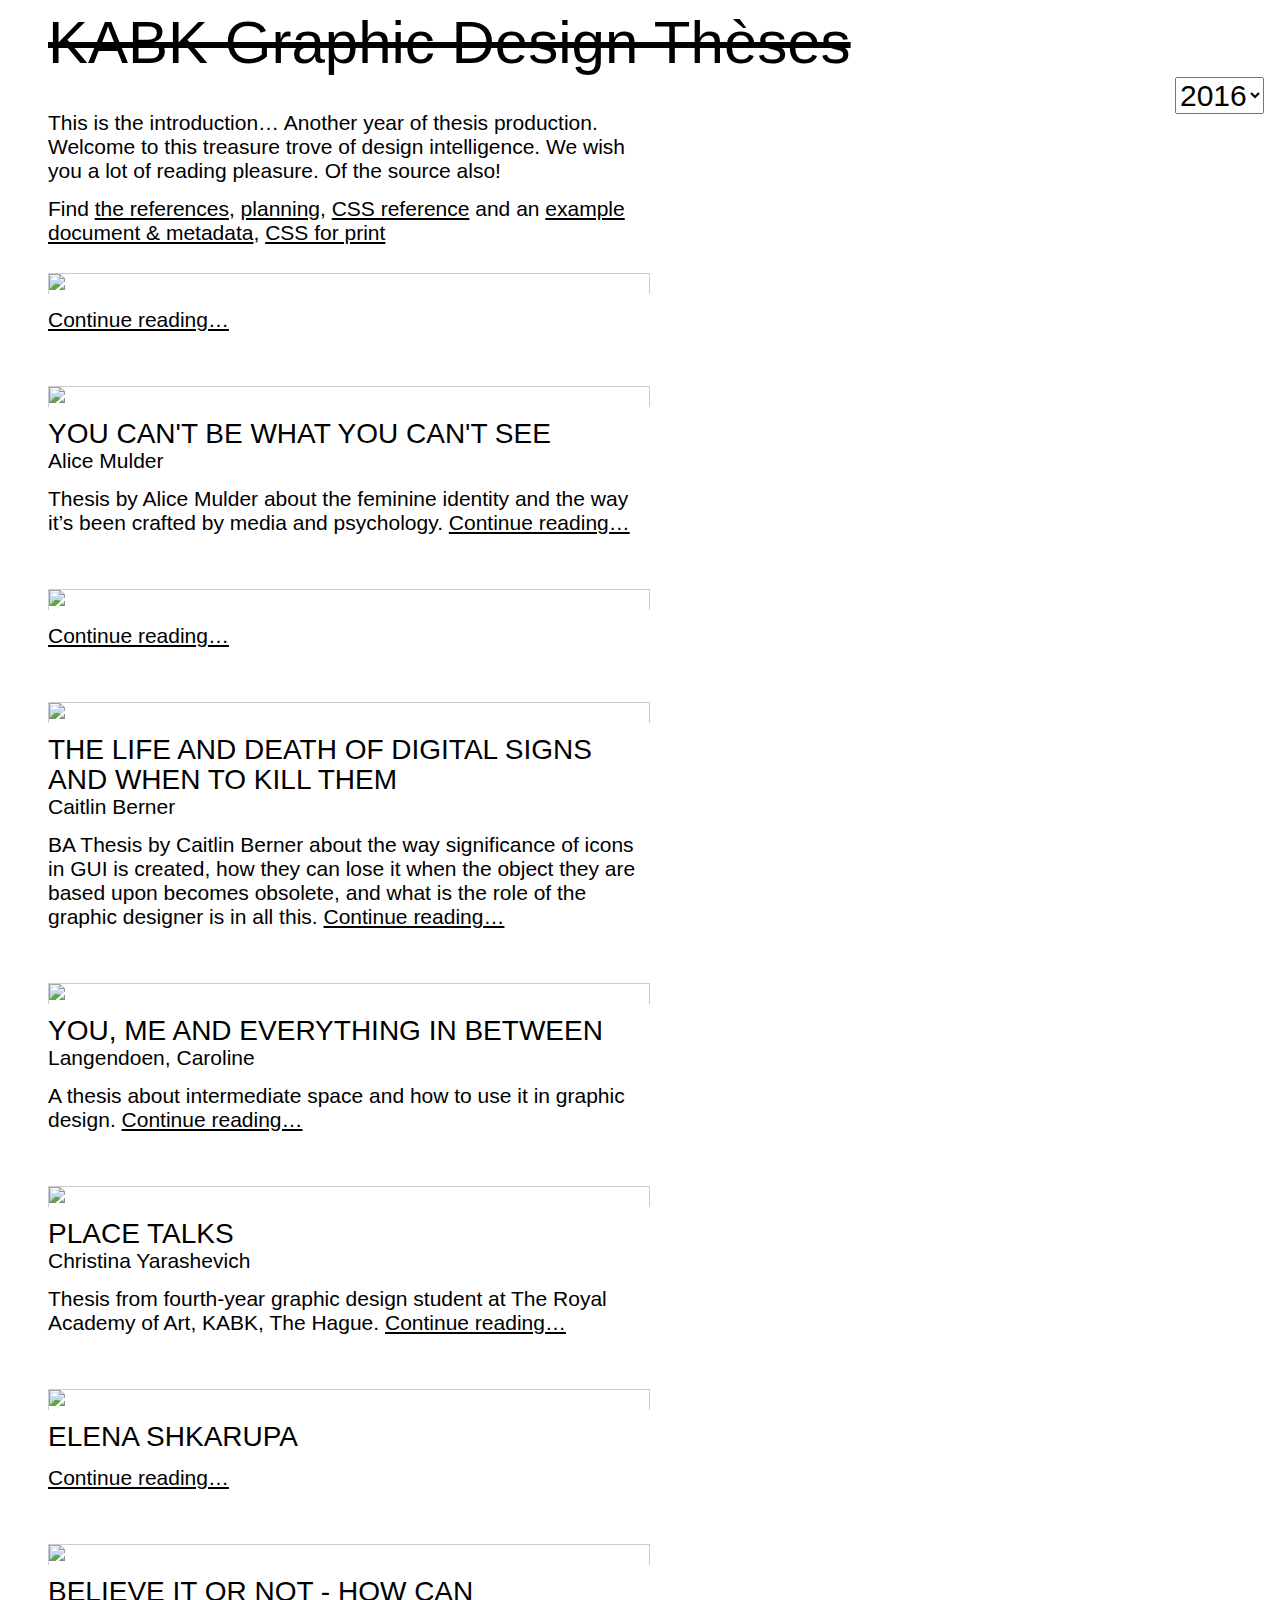
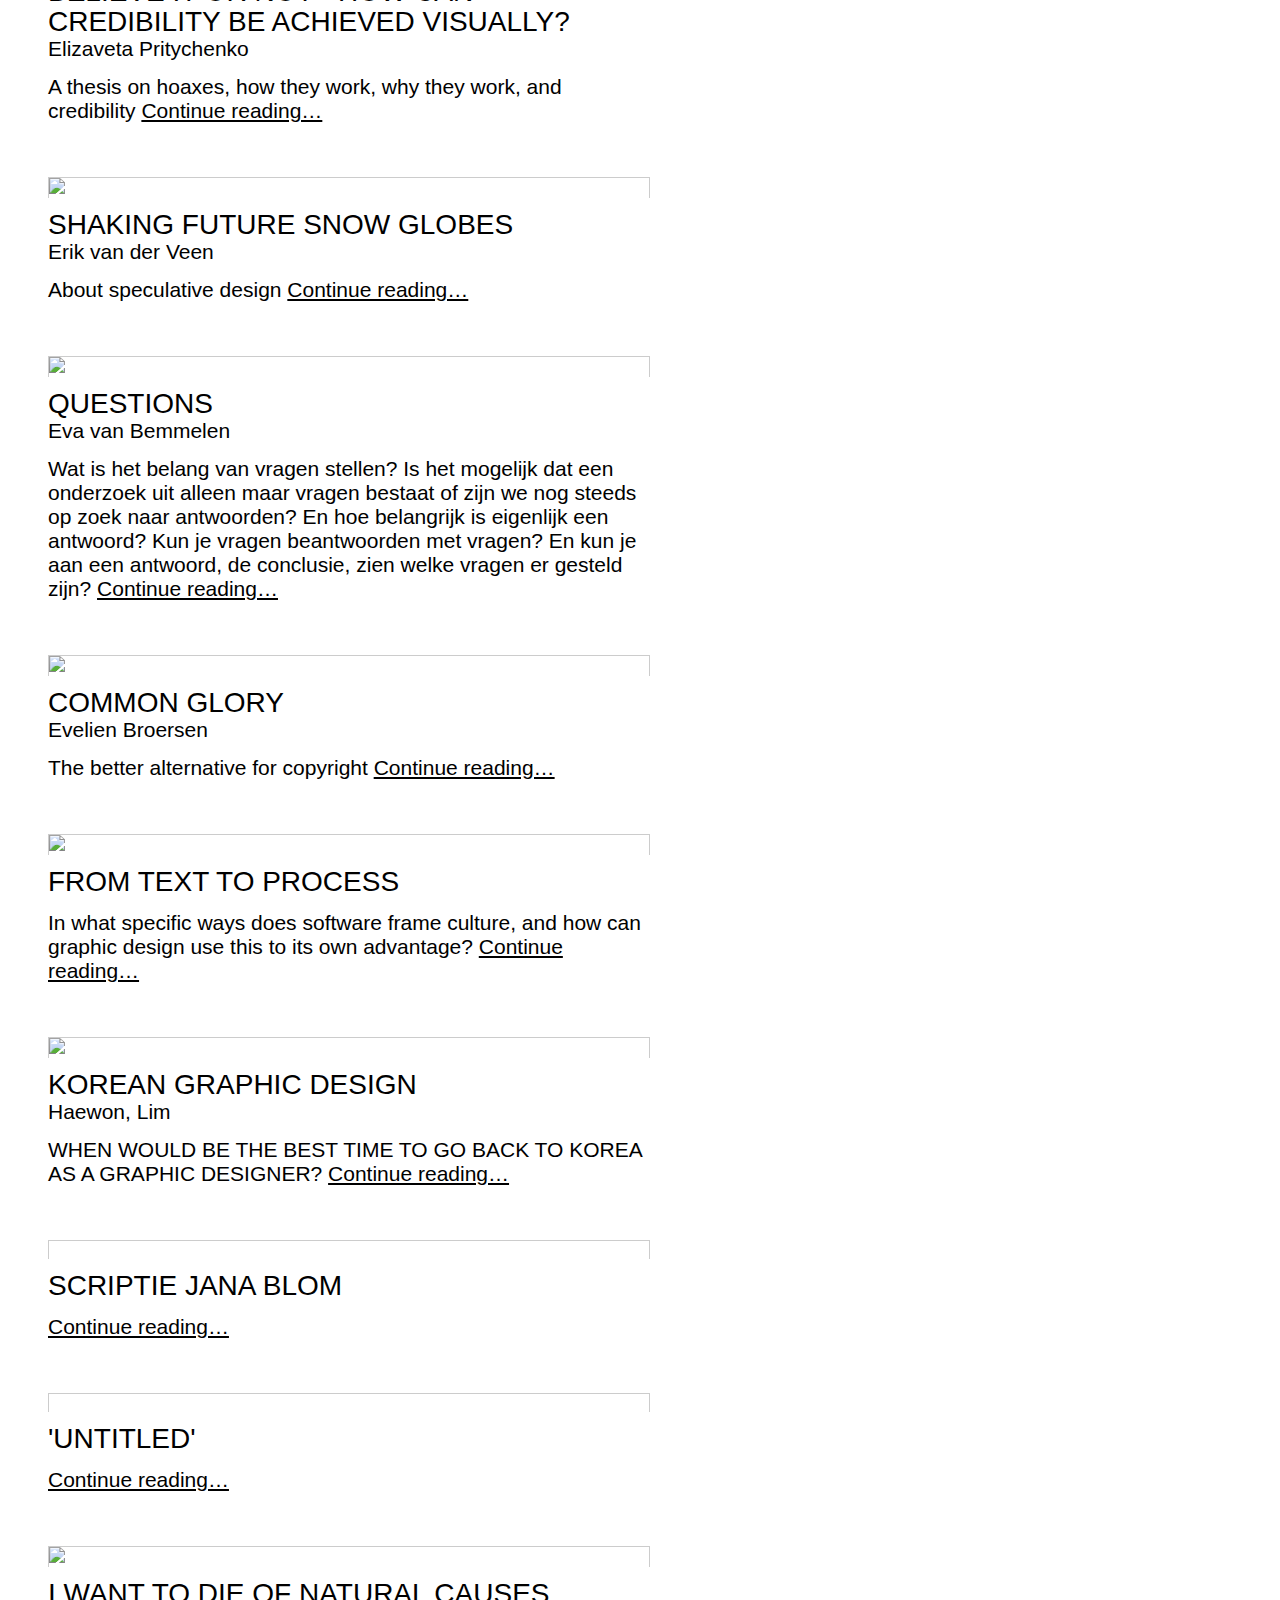
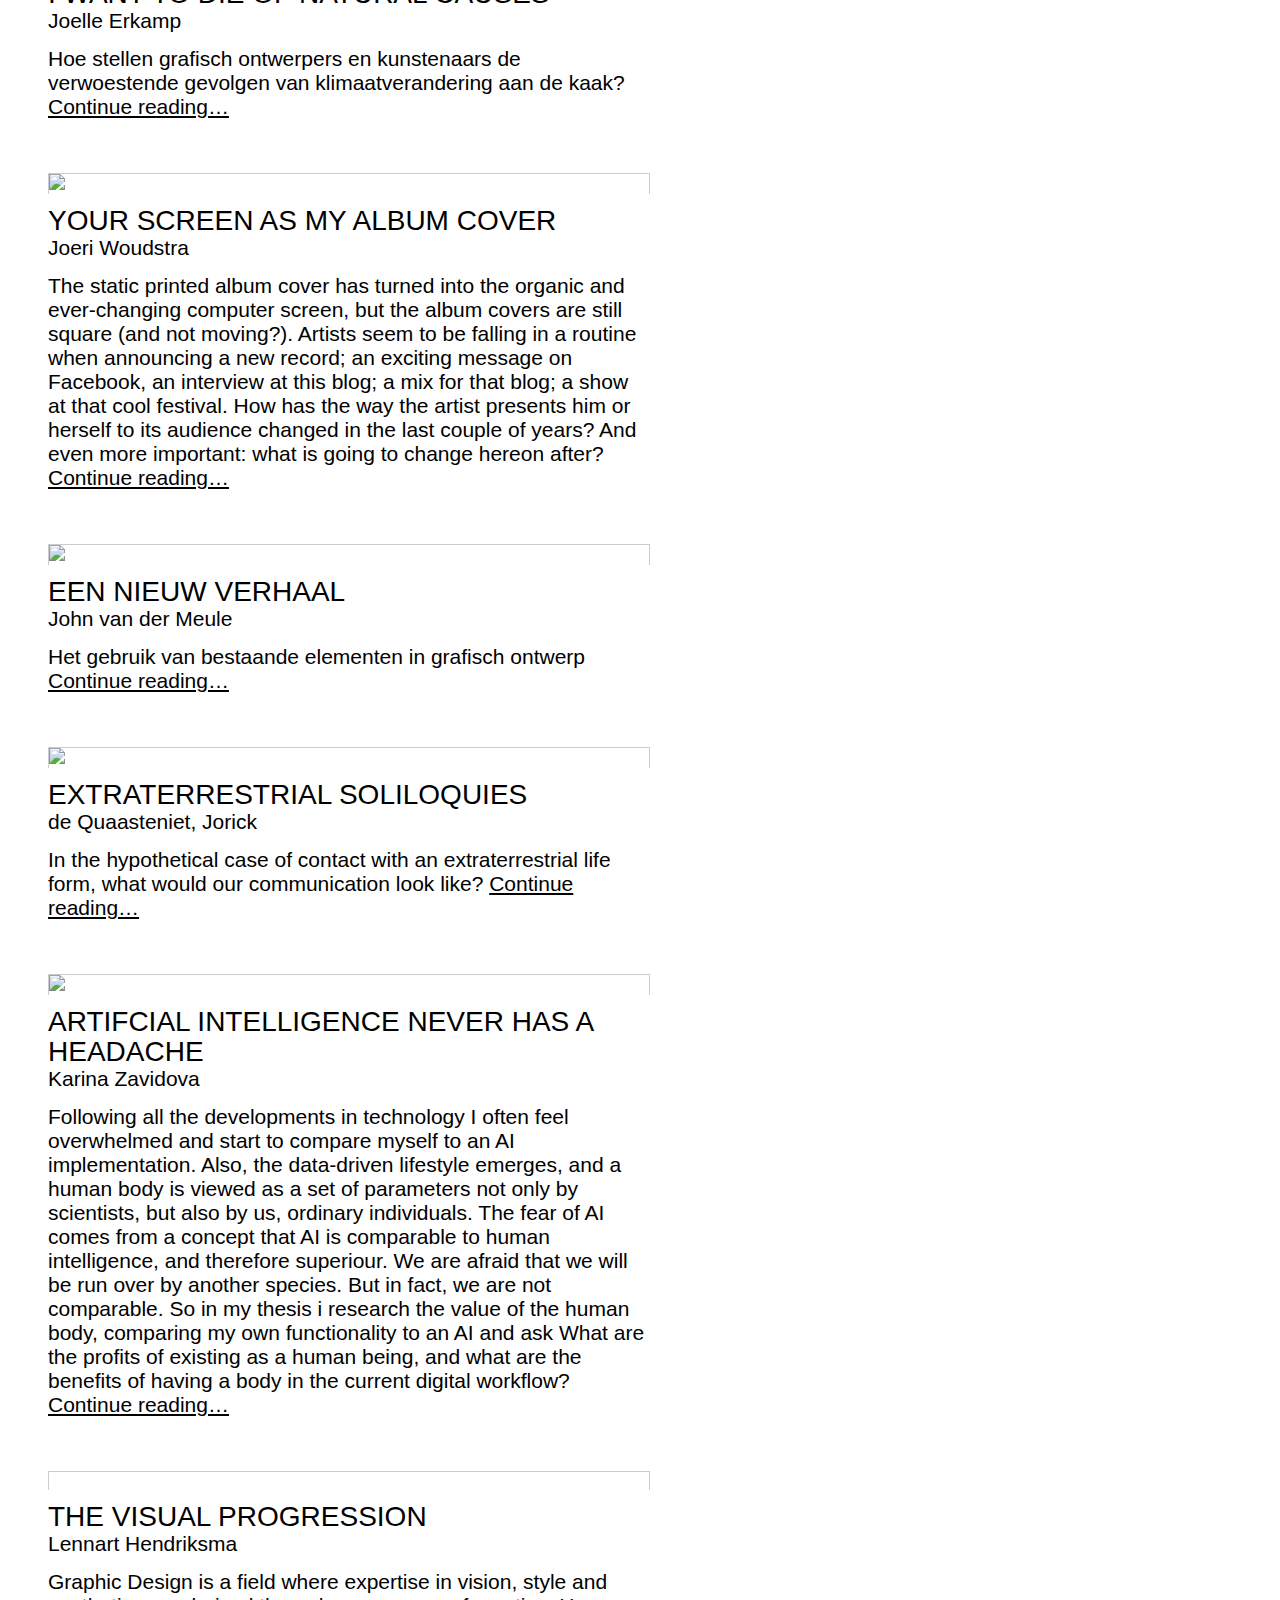
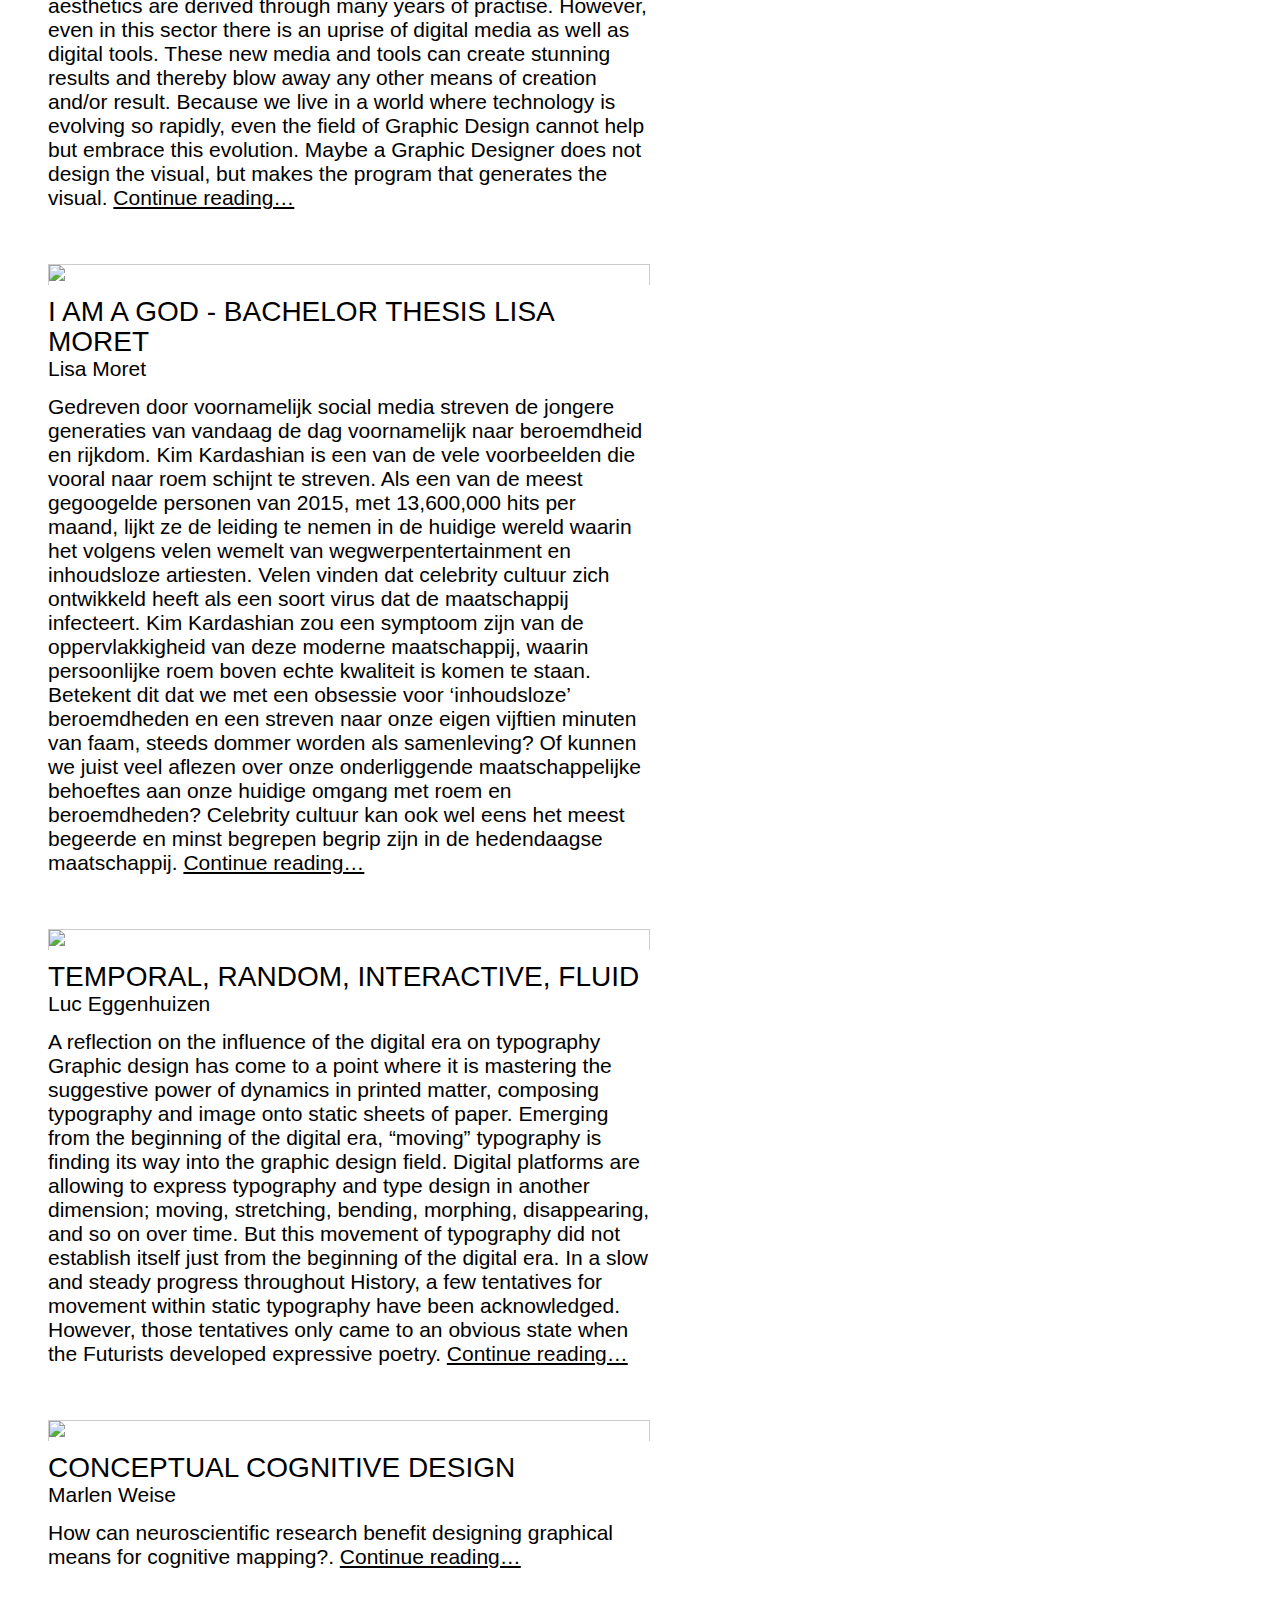
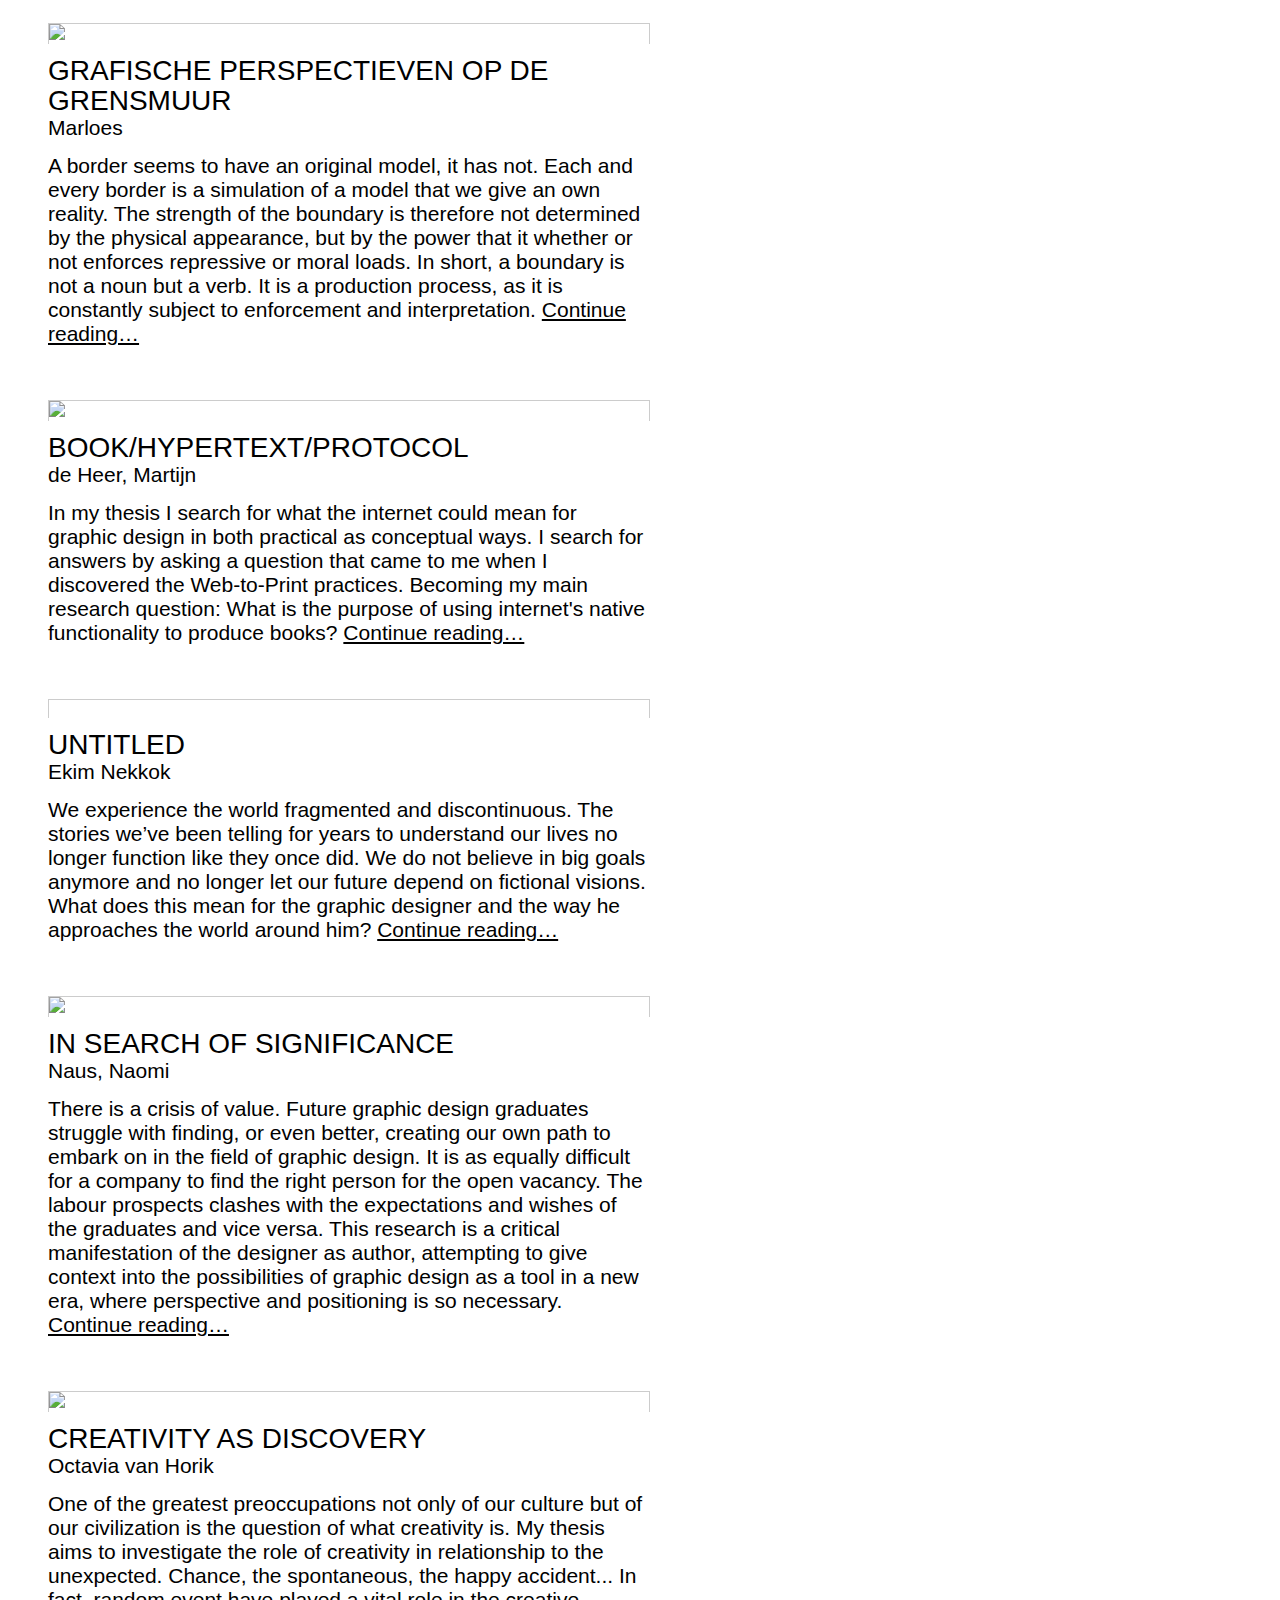
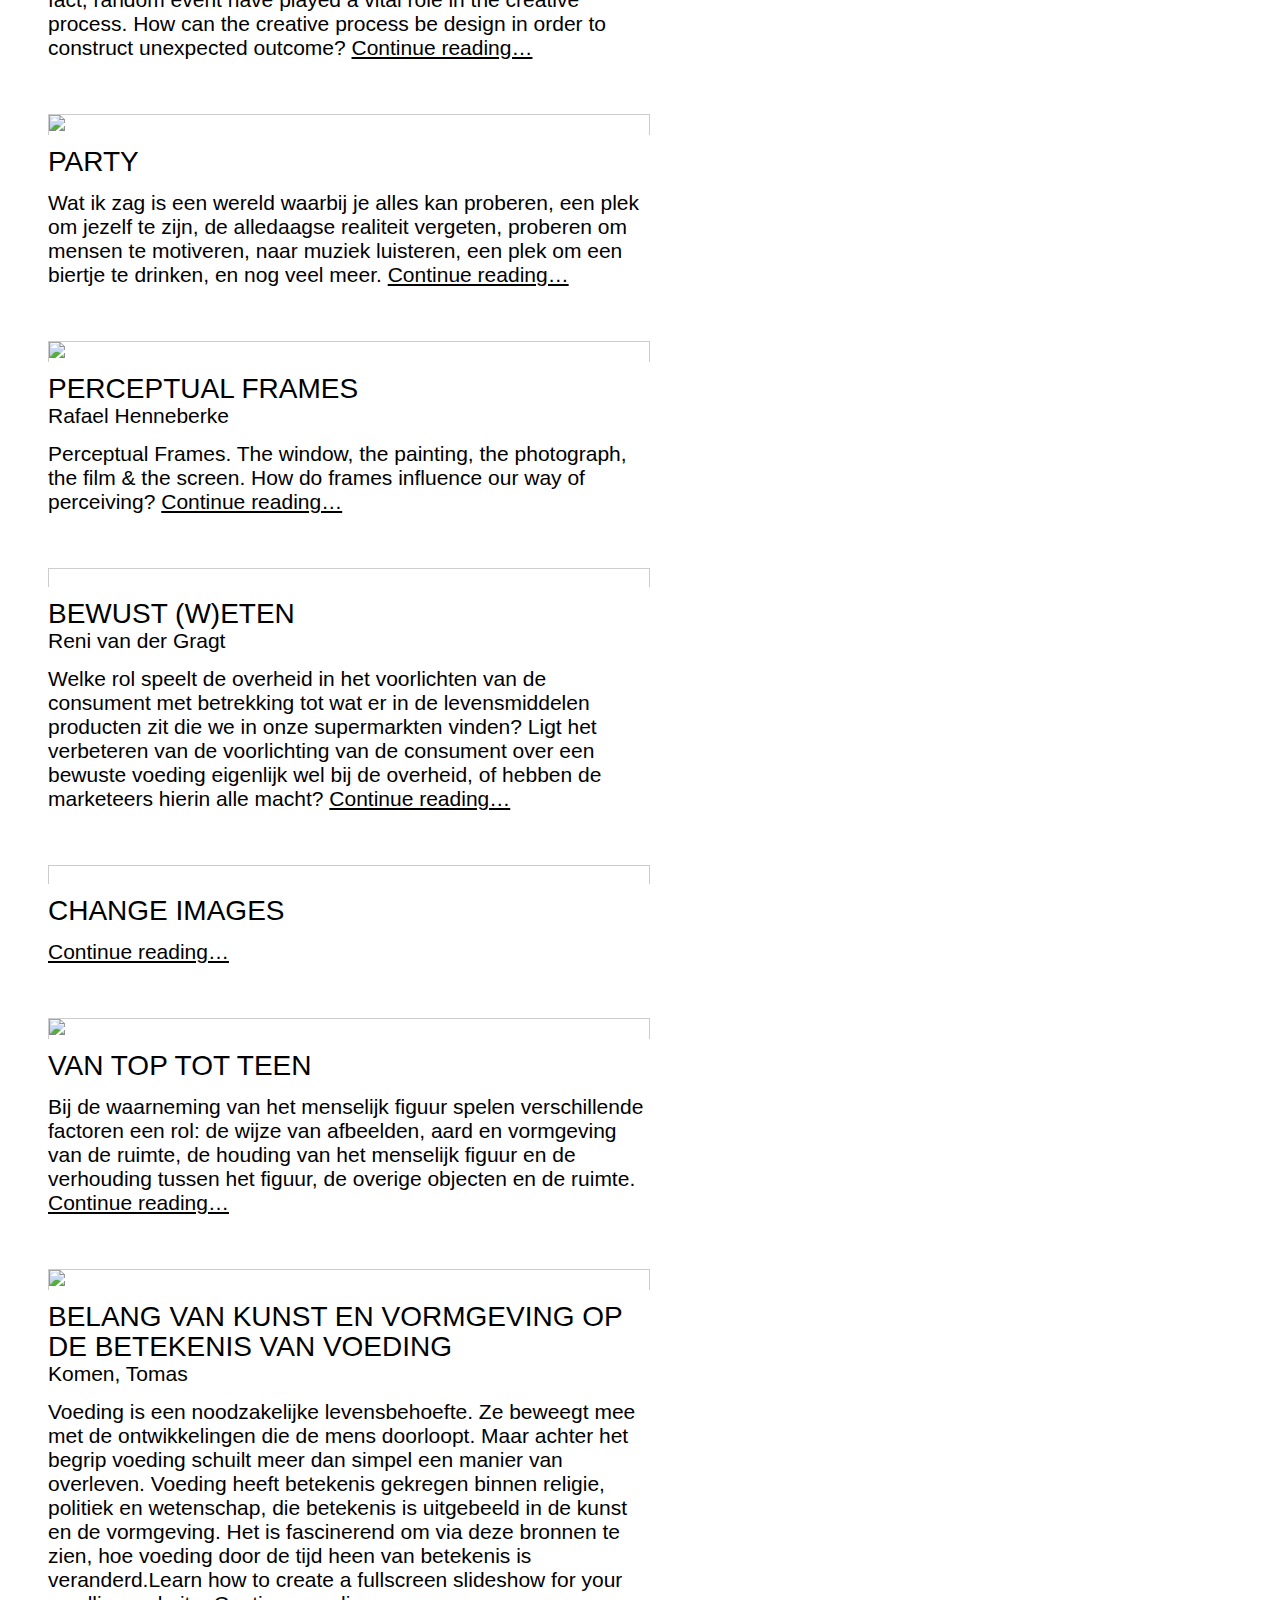
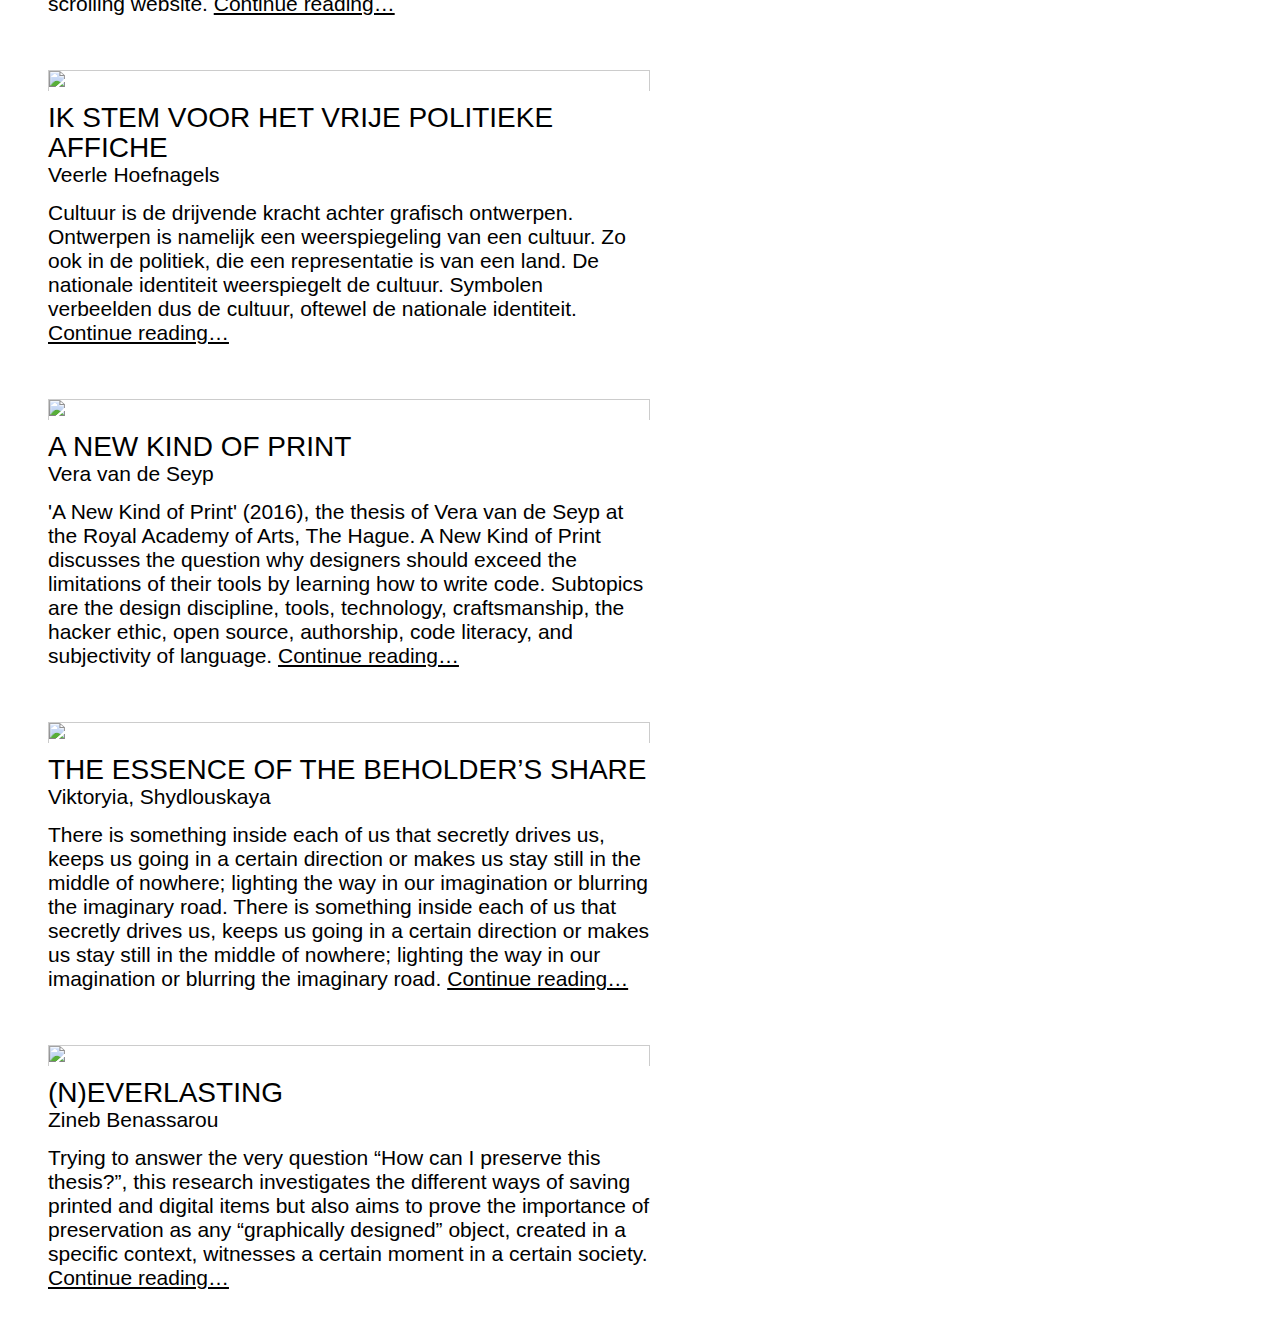
==== index.html @ 3c7e6c88 "update theses" ====
<!DOCTYPE html>
<html lang="en">
    <head>
        <title>GOVT Theses 2016</title>
        <!-- This is so we get Thèses instead of ThÃ¨ses -->
        <meta charset="utf-8"/>
        <!-- This tells the mobile browser: do not zoom out -->
        <meta name="viewport" content="width=device-width, initial-scale=1">
        <link rel="stylesheet" type="text/css" href="css/normalize.css" />
        <link rel="stylesheet" type="text/css" href="css/style.css" />
    </head>
    <body>
        <header>
            <h1>KABK Graphic Design Thèses</h1>
            <select>
                <option value="2015">2015</option>
                <option value="2016" selected="true">2016</option>
            </select>
        </header>
        <article>
            <p id="introduction">This is the introduction… Another year of thesis production. Welcome to this treasure trove of design intelligence. We wish you a lot of reading pleasure. Of the source also!</p>
            
            <p>Find <a href="references.html">the references</a>, <a href="planning.html">planning</a>, <a href="css.html">CSS reference</a> and an <a href="example.html">example document &amp; metadata</a>, <a href="print-css.html">CSS for print</a></p>

            <p class="spacer">&nbsp;</p>

            <section id="theses">
<div class="preview">
    <figure>
        <a href="http://kabk.github.io/govt-theses-16-Charlotte-gramberg/"><img src="http://kabk.github.io/govt-theses-16-Charlotte-gramberg/img/pool1.jpg"/></a>
    </figure>
    <h2><a href="http://kabk.github.io/govt-theses-16-Charlotte-gramberg/"></a></h2>
    <h3></h3>
    <p> <a href="http://kabk.github.io/govt-theses-16-Charlotte-gramberg/">Continue reading…</a></p>
</div>

<div class="preview">
    <figure>
        <a href="http://kabk.github.io/govt-theses-16-alice-mulder-you-cant-be-what-you-cant-see/"><img src="http://kabk.github.io/govt-theses-16-alice-mulder-you-cant-be-what-you-cant-see/img/webimage.png"/></a>
    </figure>
    <h2><a href="http://kabk.github.io/govt-theses-16-alice-mulder-you-cant-be-what-you-cant-see/">You can't be what you can't see</a></h2>
    <h3>Alice Mulder</h3>
    <p>Thesis by Alice Mulder about the feminine identity and the way it’s been crafted by media and psychology. <a href="http://kabk.github.io/govt-theses-16-alice-mulder-you-cant-be-what-you-cant-see/">Continue reading…</a></p>
</div>

<div class="preview">
    <figure>
        <a href="http://kabk.github.io/govt-theses-16-amir-houieh-design-as-metadata/"><img src="http://kabk.github.io/govt-theses-16-amir-houieh-design-as-metadata/images/image06.png"/></a>
    </figure>
    <h2><a href="http://kabk.github.io/govt-theses-16-amir-houieh-design-as-metadata/"></a></h2>
    <h3></h3>
    <p> <a href="http://kabk.github.io/govt-theses-16-amir-houieh-design-as-metadata/">Continue reading…</a></p>
</div>

<div class="preview">
    <figure>
        <a href="http://kabk.github.io/govt-theses-16-caitlin-berner-the-life-and-death-of-digital-symbols-and-when-to-kill-them/"><img src="http://kabk.github.io/govt-theses-16-caitlin-berner-the-life-and-death-of-digital-symbols-and-when-to-kill-them/images/metadataimage.png"/></a>
    </figure>
    <h2><a href="http://kabk.github.io/govt-theses-16-caitlin-berner-the-life-and-death-of-digital-symbols-and-when-to-kill-them/">The Life and Death of Digital Signs and When to Kill Them</a></h2>
    <h3>Caitlin Berner</h3>
    <p>BA Thesis by Caitlin Berner about the way significance of icons in GUI is created, how they can lose it when the object they are based upon becomes obsolete, and what is the role of the graphic designer is in all this. <a href="http://kabk.github.io/govt-theses-16-caitlin-berner-the-life-and-death-of-digital-symbols-and-when-to-kill-them/">Continue reading…</a></p>
</div>

<div class="preview">
    <figure>
        <a href="http://kabk.github.io/govt-theses-16-caroline-langendoen/"><img src="image/bodylanguage1.jpg"/></a>
    </figure>
    <h2><a href="http://kabk.github.io/govt-theses-16-caroline-langendoen/">You, Me and Everything in Between</a></h2>
    <h3>Langendoen, Caroline</h3>
    <p>A thesis about intermediate space and how to use it in graphic design. <a href="http://kabk.github.io/govt-theses-16-caroline-langendoen/">Continue reading…</a></p>
</div>

<div class="preview">
    <figure>
        <a href="http://kabk.github.io/govt-theses-16-christina-yarashevich-place-talks/"><img src="http://kabk.github.io/govt-theses-16-christina-yarashevich-title/images/Place_talks.JPG"/></a>
    </figure>
    <h2><a href="http://kabk.github.io/govt-theses-16-christina-yarashevich-place-talks/">PLACE TALKS</a></h2>
    <h3>Christina Yarashevich</h3>
    <p>Thesis from fourth-year graphic design student at The Royal Academy of Art, KABK, The Hague. <a href="http://kabk.github.io/govt-theses-16-christina-yarashevich-place-talks/">Continue reading…</a></p>
</div>

<div class="preview">
    <figure>
        <a href="http://kabk.github.io/govt-theses-16-elena-shkarupa-3/"><img src="http://ichef-1.bbci.co.uk/news/660/media/images/74044000/jpg/_74044725_624_whole-book-white.jpg"/></a>
    </figure>
    <h2><a href="http://kabk.github.io/govt-theses-16-elena-shkarupa-3/">Elena Shkarupa</a></h2>
    <h3></h3>
    <p> <a href="http://kabk.github.io/govt-theses-16-elena-shkarupa-3/">Continue reading…</a></p>
</div>

<div class="preview">
    <figure>
        <a href="http://kabk.github.io/govt-theses-16-elizaveta-pritychenko-believe-it-or-not/"><img src="http://kabk.github.io/govt-theses-16-elizaveta-pritychenko-believe-it-or-not/img/preview_sketch_001.jpg"/></a>
    </figure>
    <h2><a href="http://kabk.github.io/govt-theses-16-elizaveta-pritychenko-believe-it-or-not/">Believe It Or Not - how can credibility be achieved visually?</a></h2>
    <h3>Elizaveta Pritychenko</h3>
    <p>A thesis on hoaxes, how they work, why they work, and credibility <a href="http://kabk.github.io/govt-theses-16-elizaveta-pritychenko-believe-it-or-not/">Continue reading…</a></p>
</div>

<div class="preview">
    <figure>
        <a href="http://kabk.github.io/govt-theses-16-erik-van-der-veen-/"><img src="http://kabk.github.io/govt-theses-16-erik-van-der-veen-/Images/stealthgoth.jpg"/></a>
    </figure>
    <h2><a href="http://kabk.github.io/govt-theses-16-erik-van-der-veen-/">Shaking Future Snow Globes</a></h2>
    <h3>Erik van der Veen</h3>
    <p>About speculative design <a href="http://kabk.github.io/govt-theses-16-erik-van-der-veen-/">Continue reading…</a></p>
</div>

<div class="preview">
    <figure>
        <a href="http://kabk.github.io/govt-theses-16-eva-van-bemmelen/"><img src="http://kabk.github.io/govt-theses-16-eva-van-bemmelen/images/image.jpg"/></a>
    </figure>
    <h2><a href="http://kabk.github.io/govt-theses-16-eva-van-bemmelen/">Questions</a></h2>
    <h3>Eva van Bemmelen</h3>
    <p>Wat is het belang van vragen stellen? Is het mogelijk dat een onderzoek uit alleen maar vragen bestaat of zijn we nog steeds op zoek naar antwoorden? En hoe belangrijk is eigenlijk een antwoord? Kun je vragen beantwoorden met vragen? En kun je aan een antwoord, de conclusie, zien welke vragen er gesteld zijn? <a href="http://kabk.github.io/govt-theses-16-eva-van-bemmelen/">Continue reading…</a></p>
</div>

<div class="preview">
    <figure>
        <a href="http://kabk.github.io/govt-theses-16-evelien-broersen/"><img src="http://kabk.github.io/govt-theses-16-evelien-broersen/afbeelding.jpg"/></a>
    </figure>
    <h2><a href="http://kabk.github.io/govt-theses-16-evelien-broersen/">Common Glory</a></h2>
    <h3>Evelien Broersen</h3>
    <p>The better alternative for copyright <a href="http://kabk.github.io/govt-theses-16-evelien-broersen/">Continue reading…</a></p>
</div>

<div class="preview">
    <figure>
        <a href="http://kabk.github.io/govt-theses-16-gabor-kerekes/"><img src="http://kabk.github.io/govt-theses-16-gabor-kerekes/content/imgs/gui.jpg"/></a>
    </figure>
    <h2><a href="http://kabk.github.io/govt-theses-16-gabor-kerekes/">From Text to Process</a></h2>
    <h3></h3>
    <p>In what specific ways does software frame culture, and how can graphic design use this to its own advantage? <a href="http://kabk.github.io/govt-theses-16-gabor-kerekes/">Continue reading…</a></p>
</div>

<div class="preview">
    <figure>
        <a href="http://kabk.github.io/govt-theses-16-haewon-lim-korean-graphic-design/"><img src="http://kabk.github.io/govt-theses-16-haewon-lim-korean-graphic-design/Image/flag.jpg"/></a>
    </figure>
    <h2><a href="http://kabk.github.io/govt-theses-16-haewon-lim-korean-graphic-design/">Korean Graphic Design</a></h2>
    <h3>Haewon, Lim</h3>
    <p>WHEN WOULD BE THE BEST TIME TO GO BACK TO KOREA AS A GRAPHIC DESIGNER? <a href="http://kabk.github.io/govt-theses-16-haewon-lim-korean-graphic-design/">Continue reading…</a></p>
</div>

<div class="preview">
    <figure>
        <a href="http://kabk.github.io/govt-theses-16-jana_blom-what-can-a-graphicdesigner-do-toincrease-readability-adhd/"><img src=""/></a>
    </figure>
    <h2><a href="http://kabk.github.io/govt-theses-16-jana_blom-what-can-a-graphicdesigner-do-toincrease-readability-adhd/">Scriptie Jana blom</a></h2>
    <h3></h3>
    <p> <a href="http://kabk.github.io/govt-theses-16-jana_blom-what-can-a-graphicdesigner-do-toincrease-readability-adhd/">Continue reading…</a></p>
</div>

<div class="preview">
    <figure>
        <a href="http://kabk.github.io/govt-theses-16-joany-scheeve-the-role-of-titles/"><img src=""/></a>
    </figure>
    <h2><a href="http://kabk.github.io/govt-theses-16-joany-scheeve-the-role-of-titles/">'Untitled'</a></h2>
    <h3></h3>
    <p> <a href="http://kabk.github.io/govt-theses-16-joany-scheeve-the-role-of-titles/">Continue reading…</a></p>
</div>

<div class="preview">
    <figure>
        <a href="http://kabk.github.io/govt-theses-16-joelle-erkamp-i-want-to-die-of-natural-causes/"><img src="http://kabk.github.io/govt-theses-16-joelle-erkamp-i-want-to-die-of-natural-causes/images/olie.jpg"/></a>
    </figure>
    <h2><a href="http://kabk.github.io/govt-theses-16-joelle-erkamp-i-want-to-die-of-natural-causes/">I WANT TO DIE OF NATURAL CAUSES</a></h2>
    <h3>Joelle Erkamp</h3>
    <p>Hoe stellen grafisch ontwerpers en kunstenaars de verwoestende gevolgen van klimaatverandering aan de kaak? <a href="http://kabk.github.io/govt-theses-16-joelle-erkamp-i-want-to-die-of-natural-causes/">Continue reading…</a></p>
</div>

<div class="preview">
    <figure>
        <a href="http://kabk.github.io/govt-theses-16-joeri-woudstra-embracing-new-technology-in-musics-visual-cuture/"><img src="http://kabk.github.io/govt-theses-16-joeri-woudstra-embracing-new-technology-in-musics-visual-cuture/thesisimages/COVER.gif"/></a>
    </figure>
    <h2><a href="http://kabk.github.io/govt-theses-16-joeri-woudstra-embracing-new-technology-in-musics-visual-cuture/">Your screen as my album cover</a></h2>
    <h3>Joeri Woudstra</h3>
    <p>The static printed album cover has turned into the organic and ever-changing computer screen, but the album covers are still square (and not moving?). Artists seem to be falling in a routine when announcing a new record; an exciting message on Facebook, an interview at this blog; a mix for that blog; a show at that cool festival. How has the way the artist presents him or herself to its audience changed in the last couple of years? And even more important: what is going to change hereon after? <a href="http://kabk.github.io/govt-theses-16-joeri-woudstra-embracing-new-technology-in-musics-visual-cuture/">Continue reading…</a></p>
</div>

<div class="preview">
    <figure>
        <a href="http://kabk.github.io/govt-theses-16-john-van-der-meule/"><img src="http://kabk.github.io/govt-theses-16-john-van-der-meule/images/nieuwverhaal.jpg"/></a>
    </figure>
    <h2><a href="http://kabk.github.io/govt-theses-16-john-van-der-meule/">Een nieuw verhaal</a></h2>
    <h3>John van der Meule</h3>
    <p>Het gebruik van bestaande elementen in grafisch ontwerp <a href="http://kabk.github.io/govt-theses-16-john-van-der-meule/">Continue reading…</a></p>
</div>

<div class="preview">
    <figure>
        <a href="http://kabk.github.io/govt-theses-16-jorick-de-quaasteniet-communication-with-extraterrestrial-lifeforms/"><img src="http://kabk.github.com/govt-theses-16-jorick-de-quaasteniet-communication-with-extraterrestrial-lifeforms/meta-image.gif"/></a>
    </figure>
    <h2><a href="http://kabk.github.io/govt-theses-16-jorick-de-quaasteniet-communication-with-extraterrestrial-lifeforms/">Extraterrestrial Soliloquies</a></h2>
    <h3>de Quaasteniet, Jorick</h3>
    <p>In the hypothetical case of contact with an extraterrestrial life form, what would our communication look like? <a href="http://kabk.github.io/govt-theses-16-jorick-de-quaasteniet-communication-with-extraterrestrial-lifeforms/">Continue reading…</a></p>
</div>

<div class="preview">
    <figure>
        <a href="http://kabk.github.io/govt-theses-16-karina-zavidova/"><img src="http://kabk.github.io/govt-theses-16-karina-zavidova/img/1.png"/></a>
    </figure>
    <h2><a href="http://kabk.github.io/govt-theses-16-karina-zavidova/">Artifcial intelligence never has a headache</a></h2>
    <h3>Karina Zavidova</h3>
    <p>Following all the developments in technology I often feel overwhelmed and start to compare myself to an AI implementation. Also, the data-driven lifestyle emerges, and a human body is viewed as a set of parameters not only by scientists, but also by us, ordinary individuals. 
The fear of AI comes from a concept that AI is comparable to human intelligence, and therefore superiour. We are afraid that we will be run over by another species. But in fact, we are not comparable. So in my thesis i research the value of the human body, comparing my own functionality to an AI and ask  What are the profits of existing as a human being, and what are the benefits of having a body in the current digital workflow? <a href="http://kabk.github.io/govt-theses-16-karina-zavidova/">Continue reading…</a></p>
</div>

<div class="preview">
    <figure>
        <a href="http://kabk.github.io/govt-theses-16-lennart-hendriksma-the-visual-progression/"><img src=""/></a>
    </figure>
    <h2><a href="http://kabk.github.io/govt-theses-16-lennart-hendriksma-the-visual-progression/">The Visual Progression</a></h2>
    <h3>Lennart Hendriksma</h3>
    <p>Graphic Design is a field where expertise in vision, style and aesthetics are derived through many years of practise. However, even in this sector there is an uprise of digital media as well as digital tools. These new media and tools can create stunning results and thereby blow away any other means of creation and/or result. Because we live in a world where technology is evolving so rapidly, even the field of Graphic Design cannot help but embrace this evolution. Maybe a Graphic Designer does not design the visual, but makes the program that generates the visual. <a href="http://kabk.github.io/govt-theses-16-lennart-hendriksma-the-visual-progression/">Continue reading…</a></p>
</div>

<div class="preview">
    <figure>
        <a href="http://kabk.github.io/govt-theses-16-lisa-moret-you-shall-be-famous/"><img src="http://kabk.github.io/govt-theses-16-lisa-moret-you-shall-be-famous/metadata_image2.jpg"/></a>
    </figure>
    <h2><a href="http://kabk.github.io/govt-theses-16-lisa-moret-you-shall-be-famous/">I AM A GOD - BACHELOR THESIS LISA MORET</a></h2>
    <h3>Lisa Moret</h3>
    <p>Gedreven door voornamelijk social media streven de jongere generaties van vandaag de dag voornamelijk naar beroemdheid en rijkdom. Kim Kardashian is een van de vele voorbeelden die vooral naar roem schijnt te streven. 
Als een van de meest gegoogelde personen van 2015, met 13,600,000 hits per maand, lijkt ze de leiding te nemen in de huidige wereld waarin het volgens velen wemelt van wegwerpentertainment en inhoudsloze artiesten. Velen vinden dat celebrity cultuur zich ontwikkeld heeft als een soort virus dat de maatschappij infecteert. Kim Kardashian zou een symptoom zijn van de oppervlakkigheid van deze moderne maatschappij, waarin persoonlijke roem boven echte kwaliteit is komen te staan. Betekent dit dat we met een obsessie voor ‘inhoudsloze’ beroemdheden en een streven naar onze eigen vijftien minuten van faam, steeds dommer worden als samenleving? Of kunnen we juist veel aflezen over onze onderliggende maatschappelijke behoeftes aan onze huidige omgang met roem en beroemdheden?
Celebrity cultuur kan ook wel eens het meest begeerde en minst begrepen begrip zijn in de hedendaagse maatschappij. <a href="http://kabk.github.io/govt-theses-16-lisa-moret-you-shall-be-famous/">Continue reading…</a></p>
</div>

<div class="preview">
    <figure>
        <a href="http://kabk.github.io/govt-theses-16-luc-eggenhuizen-the-movement-of-typography/"><img src="http://kabk.github.com/govt-theses-16-luc-eggenhuizen-the-movement-of-typography/image/cover.gif"/></a>
    </figure>
    <h2><a href="http://kabk.github.io/govt-theses-16-luc-eggenhuizen-the-movement-of-typography/">Temporal, Random, Interactive, Fluid</a></h2>
    <h3>Luc Eggenhuizen</h3>
    <p> A reflection on the influence of the digital era on typography</br>Graphic design has come to a point where it is mastering the suggestive power of dynamics in printed matter, composing typography and image onto static sheets of paper. Emerging from the beginning of the digital era, “moving” typography is finding its way into the graphic design field. Digital platforms are allowing to express typography and type design in another dimension; moving, stretching, bending, morphing, disappearing, and so on over time. But this movement of typography did not establish itself just from the beginning of the digital era. In a slow and steady progress throughout History, a few tentatives for movement within static typography have been acknowledged. However, those tentatives only came to an obvious state when the Futurists developed expressive poetry. <a href="http://kabk.github.io/govt-theses-16-luc-eggenhuizen-the-movement-of-typography/">Continue reading…</a></p>
</div>

<div class="preview">
    <figure>
        <a href="http://kabk.github.io/govt-theses-16-marlen-weise-data-visualization-as-a-vehicle-of-thought/"><img src="http://kabk.github.io/govt-theses-16-marlen-weise-data-visualization-as-a-vehicle-of-thought/images/Website_Teaser_01.gif"/></a>
    </figure>
    <h2><a href="http://kabk.github.io/govt-theses-16-marlen-weise-data-visualization-as-a-vehicle-of-thought/">CONCEPTUAL COGNITIVE DESIGN</a></h2>
    <h3>Marlen Weise</h3>
    <p>How can neuroscientific research benefit designing graphical means for cognitive mapping?. <a href="http://kabk.github.io/govt-theses-16-marlen-weise-data-visualization-as-a-vehicle-of-thought/">Continue reading…</a></p>
</div>

<div class="preview">
    <figure>
        <a href="http://kabk.github.io/govt-theses-16-marloes-van-den-berg-fenomeen-muur/"><img src="http://kabk.github.com/govt-theses-16-marloes-van-den-berg-/images/runningfence.jpg"/></a>
    </figure>
    <h2><a href="http://kabk.github.io/govt-theses-16-marloes-van-den-berg-fenomeen-muur/">Grafische perspectieven op de Grensmuur</a></h2>
    <h3>Marloes</h3>
    <p>A border seems to have an original model, it has not. Each and every border is a simulation of a model that we give an own reality. The strength of the boundary is therefore not determined by the physical appearance, but by the power that it whether or not enforces repressive or moral loads. In short, a boundary is not a noun but a verb. It is a production process, as it is constantly subject to enforcement and interpretation.
 <a href="http://kabk.github.io/govt-theses-16-marloes-van-den-berg-fenomeen-muur/">Continue reading…</a></p>
</div>

<div class="preview">
    <figure>
        <a href="http://kabk.github.io/govt-theses-16-martijn-deheer/"><img src="http://kabk.github.io/govt-theses-16-martijn-deheer/images/previewIMG.jpg"/></a>
    </figure>
    <h2><a href="http://kabk.github.io/govt-theses-16-martijn-deheer/">book/hypertext/protocol</a></h2>
    <h3>de Heer, Martijn</h3>
    <p>In my thesis I search for what the internet could mean for graphic design in both practical as conceptual ways. I search for answers by asking a question that came to me when I discovered the Web-to-Print practices. Becoming my main research question: What is the purpose of using internet's native functionality to produce books? <a href="http://kabk.github.io/govt-theses-16-martijn-deheer/">Continue reading…</a></p>
</div>

<div class="preview">
    <figure>
        <a href="http://kabk.github.io/govt-theses-16-mike-kokken-thesis/"><img src=""/></a>
    </figure>
    <h2><a href="http://kabk.github.io/govt-theses-16-mike-kokken-thesis/">Untitled </a></h2>
    <h3>Ekim Nekkok</h3>
    <p>We experience the world fragmented and discontinuous. The stories we’ve been telling for years to understand our lives no longer function like they once did. We do not believe in big goals anymore and no longer let our future  depend on fictional visions. What does this mean for the graphic designer and the way he approaches the world around him? <a href="http://kabk.github.io/govt-theses-16-mike-kokken-thesis/">Continue reading…</a></p>
</div>

<div class="preview">
    <figure>
        <a href="http://kabk.github.io/govt-theses-16-naomi-naus-/"><img src="http://kabk.github.io/govt-theses-16-naomi-naus-/img/thesisicon.png"/></a>
    </figure>
    <h2><a href="http://kabk.github.io/govt-theses-16-naomi-naus-/">In Search of Significance</a></h2>
    <h3>Naus, Naomi</h3>
    <p>There is a crisis of value. Future graphic design graduates struggle with finding, or even better, creating our own path to embark on in the field of graphic design. It is as equally difficult for a company to find the right person for the open vacancy. The labour prospects clashes with the expectations and wishes of the graduates and vice versa. This research is a critical manifestation of the designer as author, attempting to give context into the possibilities of graphic design as a tool in a new era, where perspective and positioning is so necessary. <a href="http://kabk.github.io/govt-theses-16-naomi-naus-/">Continue reading…</a></p>
</div>

<div class="preview">
    <figure>
        <a href="http://kabk.github.io/govt-theses-16-octaviavanhorik-investigating-the-role-of-experiment-throught-the-design-process/"><img src="http://kabk.github.io/govt-theses-16-octaviavanhorik-investigating-the-role-of-experiment-throught-the-design-process/images/multicovers.gif"/></a>
    </figure>
    <h2><a href="http://kabk.github.io/govt-theses-16-octaviavanhorik-investigating-the-role-of-experiment-throught-the-design-process/">Creativity as Discovery</a></h2>
    <h3>Octavia van Horik</h3>
    <p>One of the greatest preoccupations not only of our culture but of our civilization is the question of what creativity is. My thesis aims to investigate the role of creativity in relationship to the unexpected. Chance, the spontaneous, the happy accident... In fact, random event have played a vital role in the creative process. How can the creative process be design in order to construct unexpected outcome? <a href="http://kabk.github.io/govt-theses-16-octaviavanhorik-investigating-the-role-of-experiment-throught-the-design-process/">Continue reading…</a></p>
</div>

<div class="preview">
    <figure>
        <a href="http://kabk.github.io/govt-theses-16-orphe-tana/"><img src="http://kabk.github.io/govt-theses-16-orphe-tana/Beth-Ditto-x-The-Shoes.jpg"/></a>
    </figure>
    <h2><a href="http://kabk.github.io/govt-theses-16-orphe-tana/">pARTy</a></h2>
    <h3></h3>
    <p>Wat ik zag is een wereld waarbij je alles kan proberen, een plek om jezelf te zijn, de alledaagse realiteit vergeten, proberen om mensen te motiveren, naar muziek luisteren, een plek om een biertje te drinken, en nog veel meer. <a href="http://kabk.github.io/govt-theses-16-orphe-tana/">Continue reading…</a></p>
</div>

<div class="preview">
    <figure>
        <a href="http://kabk.github.io/govt-theses-16-rafael-henneberke/"><img src="http://kabk.github.io/govt-theses-16-rafael-henneberke/images/preview.jpg"/></a>
    </figure>
    <h2><a href="http://kabk.github.io/govt-theses-16-rafael-henneberke/">Perceptual Frames</a></h2>
    <h3>Rafael Henneberke</h3>
    <p>Perceptual Frames. The window, the painting, the photograph, the film & the screen. How do frames influence our way of perceiving? <a href="http://kabk.github.io/govt-theses-16-rafael-henneberke/">Continue reading…</a></p>
</div>

<div class="preview">
    <figure>
        <a href="http://kabk.github.io/govt-theses-16-reni-van-der-gragt-bewust-weten/"><img src=""/></a>
    </figure>
    <h2><a href="http://kabk.github.io/govt-theses-16-reni-van-der-gragt-bewust-weten/">Bewust (W)eten</a></h2>
    <h3>Reni van der Gragt</h3>
    <p>Welke rol speelt de overheid in het voorlichten van de consument met betrekking tot wat er in de levensmiddelen producten zit die we in onze supermarkten vinden? Ligt het verbeteren van de voorlichting van de consument over een bewuste voeding eigenlijk wel bij de overheid, of hebben de marketeers hierin alle macht? <a href="http://kabk.github.io/govt-theses-16-reni-van-der-gragt-bewust-weten/">Continue reading…</a></p>
</div>

<div class="preview">
    <figure>
        <a href="http://kabk.github.io/govt-theses-16-sanne-kloppenburg/"><img src=""/></a>
    </figure>
    <h2><a href="http://kabk.github.io/govt-theses-16-sanne-kloppenburg/">Change Images</a></h2>
    <h3></h3>
    <p> <a href="http://kabk.github.io/govt-theses-16-sanne-kloppenburg/">Continue reading…</a></p>
</div>

<div class="preview">
    <figure>
        <a href="http://kabk.github.io/govt-theses-16-sophie-neppelenbroek-van-top-tot-teen/"><img src="http://kabk.github.io/govt-theses-16-sophie-neppelenbroek-van-top-tot-teen/images/afbeelding27.png"/></a>
    </figure>
    <h2><a href="http://kabk.github.io/govt-theses-16-sophie-neppelenbroek-van-top-tot-teen/">VAN TOP TOT TEEN</a></h2>
    <h3></h3>
    <p>Bij de waarneming van het menselijk figuur spelen verschillende factoren een rol: de wijze van afbeelden, aard en vormgeving van de ruimte, de houding van het menselijk figuur en de verhouding tussen het figuur, de overige objecten en de ruimte. <a href="http://kabk.github.io/govt-theses-16-sophie-neppelenbroek-van-top-tot-teen/">Continue reading…</a></p>
</div>

<div class="preview">
    <figure>
        <a href="http://kabk.github.io/govt-theses-16-tomas-komen-Kunstzinnige-vertaling-van-de-betekenis-van-voedsel/"><img src="http://ahomina.com/wp-content/uploads/2012/10/warholWhopper.jpg/"/></a>
    </figure>
    <h2><a href="http://kabk.github.io/govt-theses-16-tomas-komen-Kunstzinnige-vertaling-van-de-betekenis-van-voedsel/">Belang van kunst en vormgeving op de betekenis van voeding</a></h2>
    <h3>Komen, Tomas</h3>
    <p>Voeding is een noodzakelijke levensbehoefte. Ze beweegt mee met de ontwikkelingen die de mens doorloopt. Maar achter het begrip voeding schuilt meer dan simpel een manier van overleven. Voeding heeft betekenis gekregen binnen religie, politiek en wetenschap, die betekenis is uitgebeeld in de kunst en de vormgeving. Het is fascinerend om via deze bronnen te zien, hoe voeding door de tijd heen van betekenis is veranderd.Learn how to create a fullscreen slideshow for your scrolling website. <a href="http://kabk.github.io/govt-theses-16-tomas-komen-Kunstzinnige-vertaling-van-de-betekenis-van-voedsel/">Continue reading…</a></p>
</div>

<div class="preview">
    <figure>
        <a href="http://kabk.github.io/govt-theses-16-veerle-hoefnagels-hoe-techniek-communicatie-beinvloed/"><img src="http://kabk.github.io/govt-theses-16-veerle-hoefnagels-hoe-techniek-communicatie-beinvloed/foto_02.jpg"/></a>
    </figure>
    <h2><a href="http://kabk.github.io/govt-theses-16-veerle-hoefnagels-hoe-techniek-communicatie-beinvloed/">Ik stem voor het vrije politieke affiche</a></h2>
    <h3>Veerle Hoefnagels</h3>
    <p>Cultuur is de drijvende kracht achter grafisch ontwerpen. Ontwerpen is namelijk een weerspiegeling van een cultuur. Zo ook in de politiek, die een representatie is van een land. De nationale identiteit weerspiegelt de cultuur. Symbolen verbeelden dus de cultuur, oftewel de nationale identiteit. <a href="http://kabk.github.io/govt-theses-16-veerle-hoefnagels-hoe-techniek-communicatie-beinvloed/">Continue reading…</a></p>
</div>

<div class="preview">
    <figure>
        <a href="http://kabk.github.io/govt-theses-16-vera-van-de-seyp-deconstructing-methodologies/"><img src="images/header.png"/></a>
    </figure>
    <h2><a href="http://kabk.github.io/govt-theses-16-vera-van-de-seyp-deconstructing-methodologies/">A New Kind Of Print</a></h2>
    <h3>Vera van de Seyp</h3>
    <p>'A New Kind of Print' (2016), the thesis of Vera van de Seyp at the Royal Academy of Arts, The Hague.
	A New Kind of Print discusses the question why designers should exceed the limitations of their tools by learning how to write code. Subtopics are the design discipline, tools, technology, craftsmanship, the hacker ethic, open source, authorship, code literacy, and subjectivity of language.  <a href="http://kabk.github.io/govt-theses-16-vera-van-de-seyp-deconstructing-methodologies/">Continue reading…</a></p>
</div>

<div class="preview">
    <figure>
        <a href="http://kabk.github.io/govt-theses-16-viktoryia-shydlouskaya-unconsciousness/"><img src="http://kabk.github.io/govt-theses-16-viktoryia-shydlouskaya-unconsciousness/uubtzzhRSx0.jpg"/></a>
    </figure>
    <h2><a href="http://kabk.github.io/govt-theses-16-viktoryia-shydlouskaya-unconsciousness/">The essence of the beholder’s share</a></h2>
    <h3>Viktoryia, Shydlouskaya</h3>
    <p>There is something inside each of us that secretly drives us, keeps us going in a certain direction or makes us stay still in the middle of nowhere; lighting the way in our imagination or blurring the imaginary road. There is something inside each of us that secretly drives us, keeps us going in a certain direction or makes us stay still in the middle of nowhere; lighting the way in our imagination or blurring the imaginary road.  <a href="http://kabk.github.io/govt-theses-16-viktoryia-shydlouskaya-unconsciousness/">Continue reading…</a></p>
</div>

<div class="preview">
    <figure>
        <a href="http://kabk.github.io/govt-theses-16-zineb-benassarou-ever-lasting-graphic-design/"><img src="images/socialpreview.jpg"/></a>
    </figure>
    <h2><a href="http://kabk.github.io/govt-theses-16-zineb-benassarou-ever-lasting-graphic-design/">(N)EVERLASTING</a></h2>
    <h3>Zineb Benassarou</h3>
    <p>Trying to answer the very question “How can I preserve this thesis?”, this research investigates the different ways of saving printed and digital items but also aims to prove the importance of preservation as any “graphically designed” object, created in a specific context, witnesses a certain moment in a certain society. <a href="http://kabk.github.io/govt-theses-16-zineb-benassarou-ever-lasting-graphic-design/">Continue reading…</a></p>
</div>
</section>
        </article>
    </body>
</html>
---- css/style.css ----
a {color:pink;}

body {
    font-size: 16px;
    padding: 8px 16px 0px 8px;
    font-family: NeueHaasUnicaPro-Light, sans-serif;
    font-weight: 100;
}

* {
    box-sizing: border-box;
}

header {
    padding: 0 0 20px 0;
    font-size: 30px;
    text-decoration: line-through;
}

article { 
    max-width: 602px;
}

li {
    list-style: none;
    margin-bottom: 8px;
}

dt, dd {
    margin-bottom: 2px;
}

dt {
    margin-top: 6px;
}

h1, h2, h3, h4, h5, h6 {
    font-weight: 100;
}

h1 {
    margin: 0 0 0 0;
}

h2, h4 {
  font-size: 28px;
  line-height: 30px;
  text-transform: uppercase;
  margin: 12px 0 0px 0;
}

h2 a {
    text-decoration: none;
}

h3, h5 {
  font-size: 21px;
  line-height: 24px;
  margin: 0px 0 7px 0;
}

h4 {
  font-size: 21px;
}

h6 {
  font-size: 14px;
}

ul, ol {
    margin-top: 20px;
    padding-left: 20px;
}

a, a:hover, a:visited, a:active {
    color: black;
}

a.group4, a.group4:hover, a.group4:visited, a.group4:active {
    color: #0cf6ff;
}

a.group3title, a.group3title:hover, a.group3title:visited, a.group3title:active {
    color: #0000FF;
    font-size: 25px;
}

a.group3, a.group3:hover, a.group3:visited, a.group3:active {
    color: #0000FF;
}


p, svg {
    margin-top: 0;
    margin-bottom: 24px;
}

p {
  font-size: 21px;
  line-height: 24px;
  margin: 14px 0;
}

p.spacer {
    line-height: 0;
}

pre {
    white-space: pre-wrap;
}

figure {
    margin: 0;
    padding: 1em 40px;
}

figure figcaption {
    padding-top: 1em;
}

/* This makes the images scale to the full width of the page */
img {
    max-width: 600px;
    max-height: 315px;
    width: 100%;
    height: auto;
}

header select {
    float: right;
}

div.preview {
  max-width: 602px;
  margin-bottom: 30px;
}

div.preview figure {
  border: 1px solid #ccc;
  border-bottom: none;
  margin: 0;
  padding: 0;
}

div.preview p:last-child {
  margin-bottom: 54px;
}

@media screen and (max-width: 480px) {
    header select {
        float: left;
    }
    header h1 {
       font-size: 20px;
   }
   p {
     font-size: 16px;
     line-height: 24px;
     margin: 14px 0;
   }
}

@media screen and (min-width: 480px) {
    article, header {
        margin-left: 40px;
    }
}

@media print {
    header select {
        display: none;
    }
}
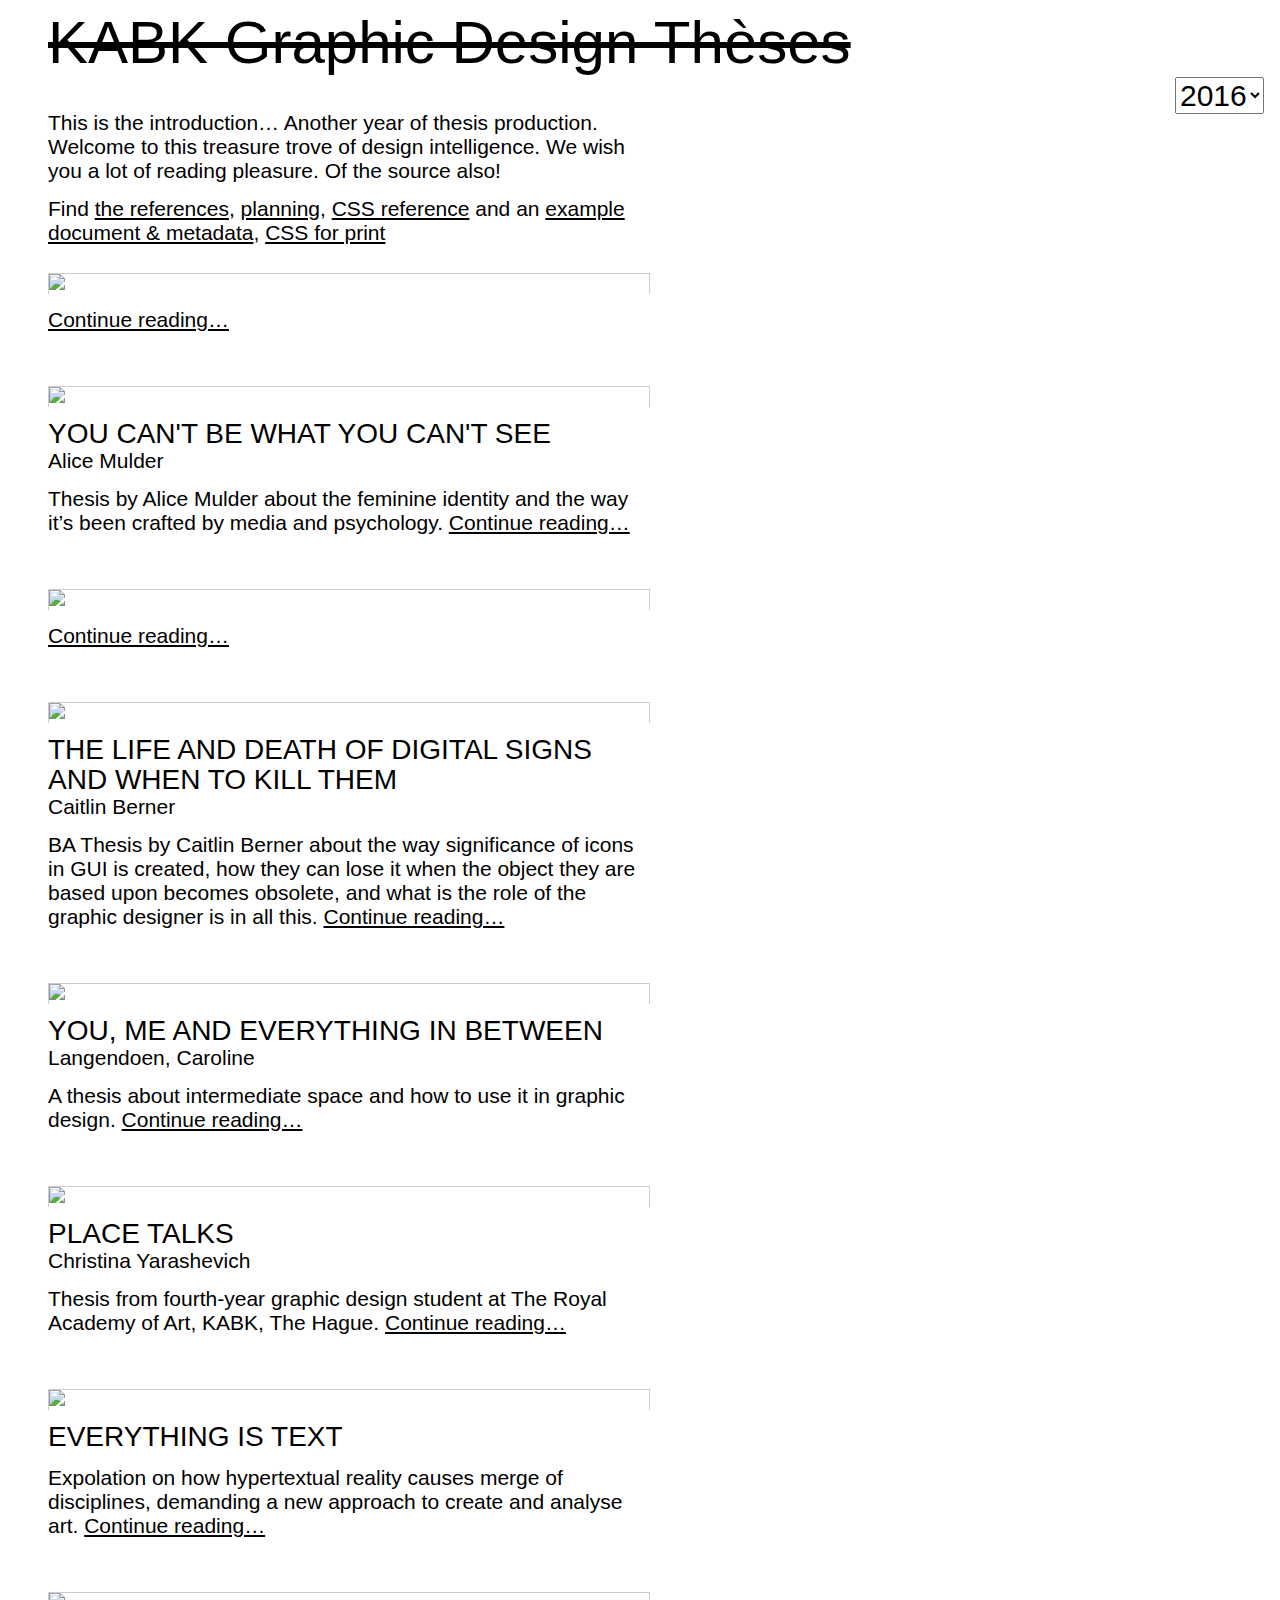
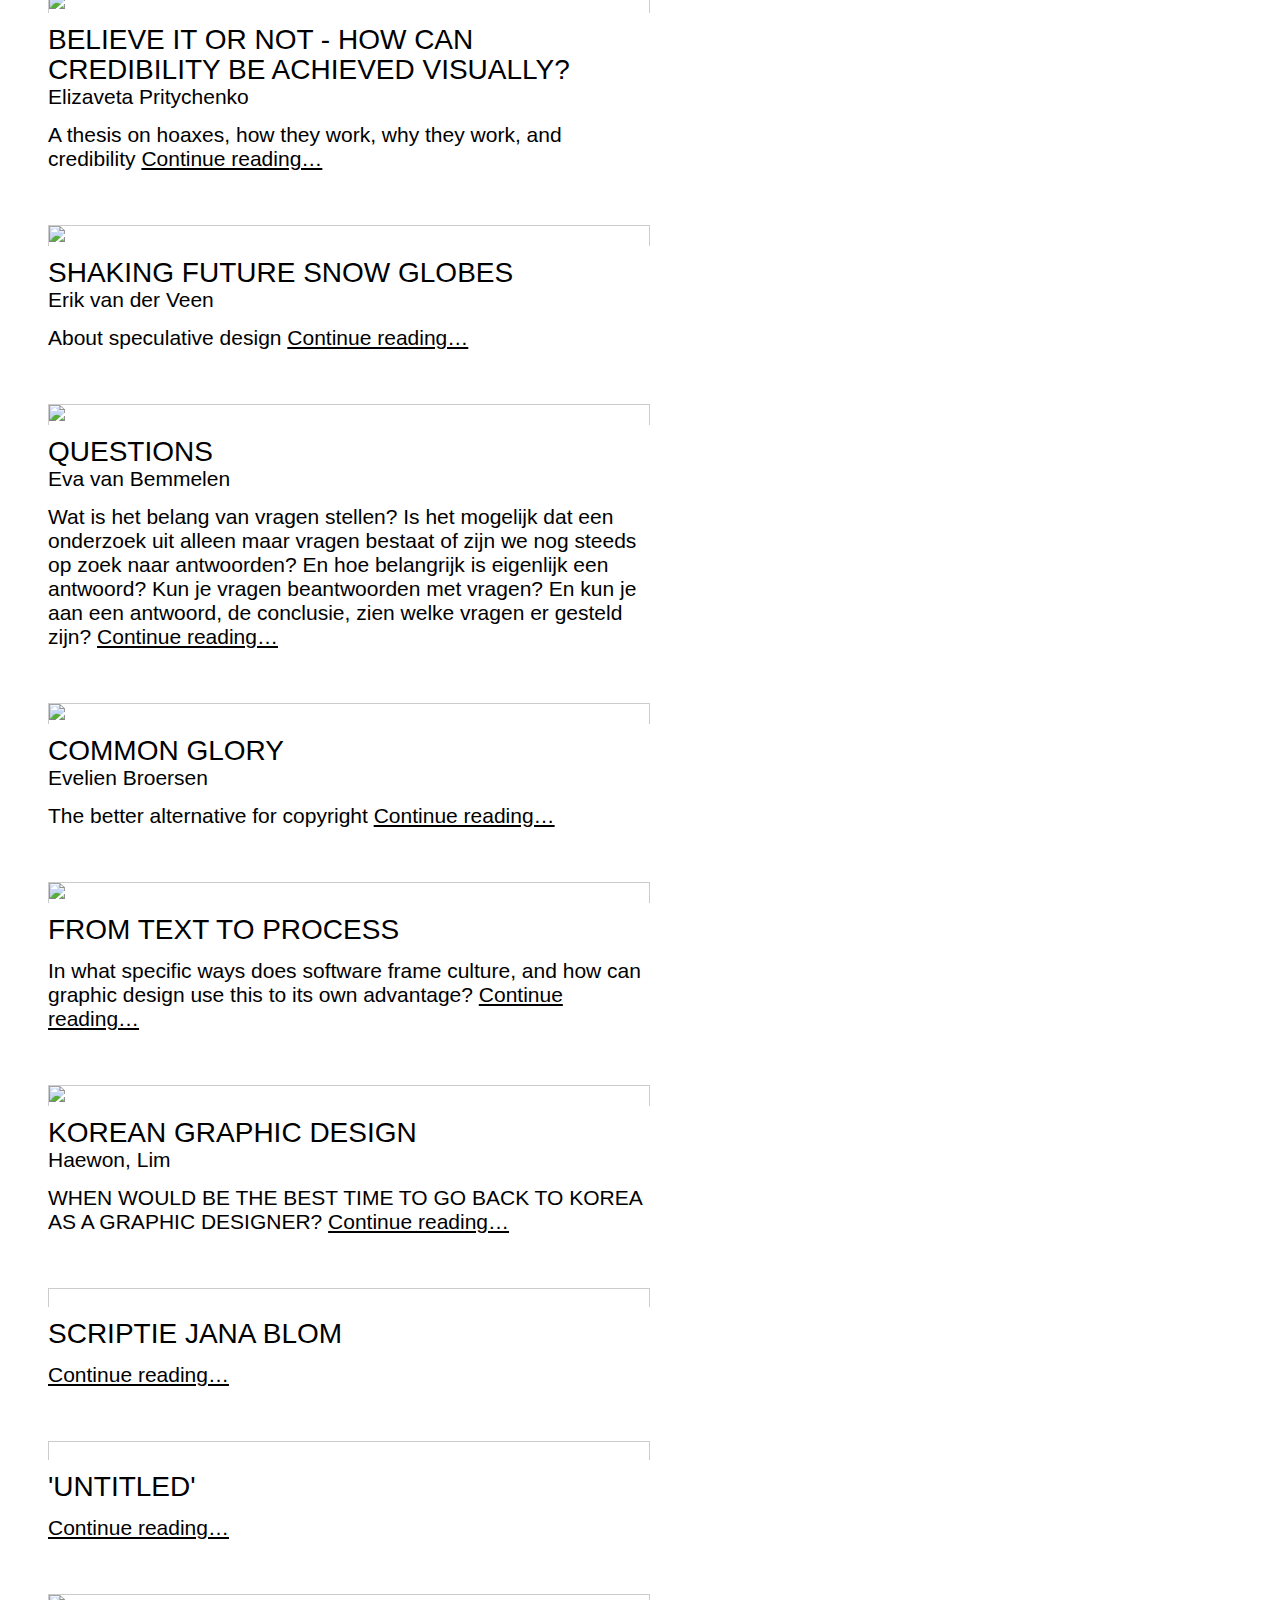
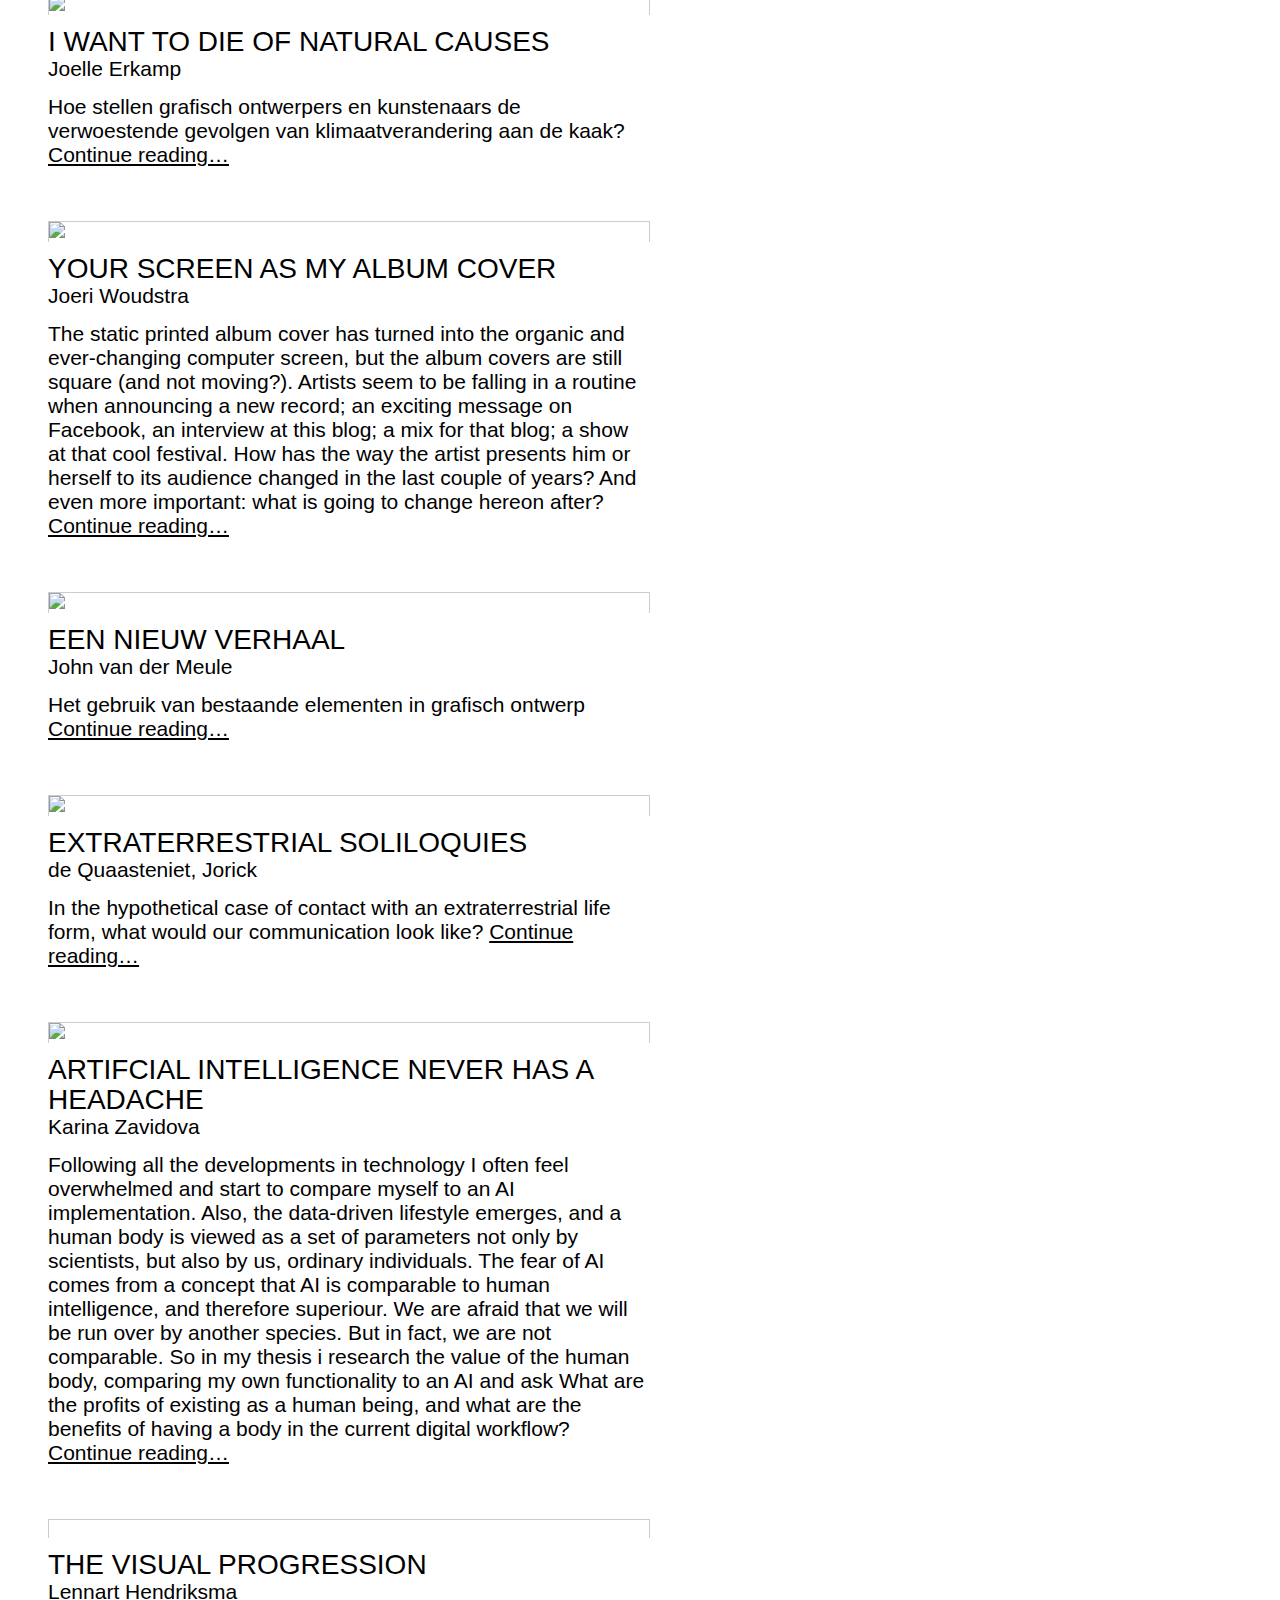
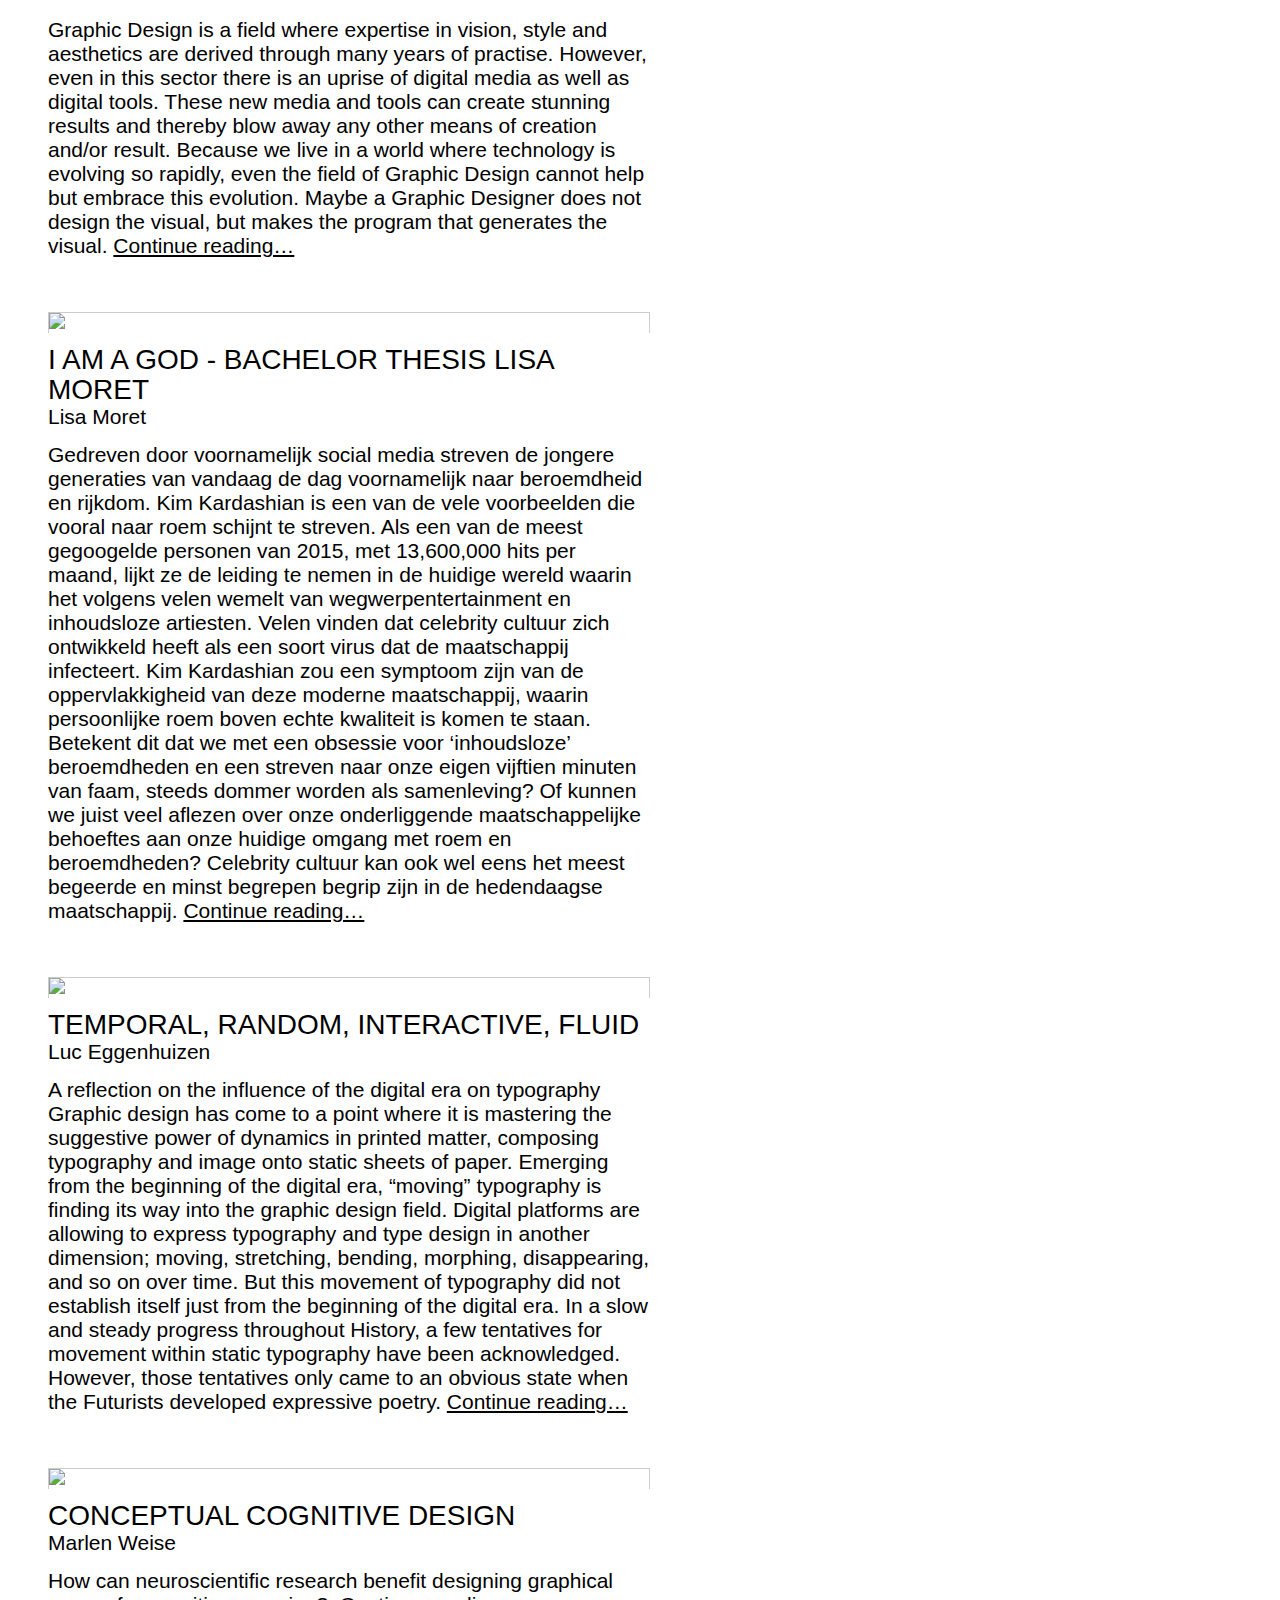
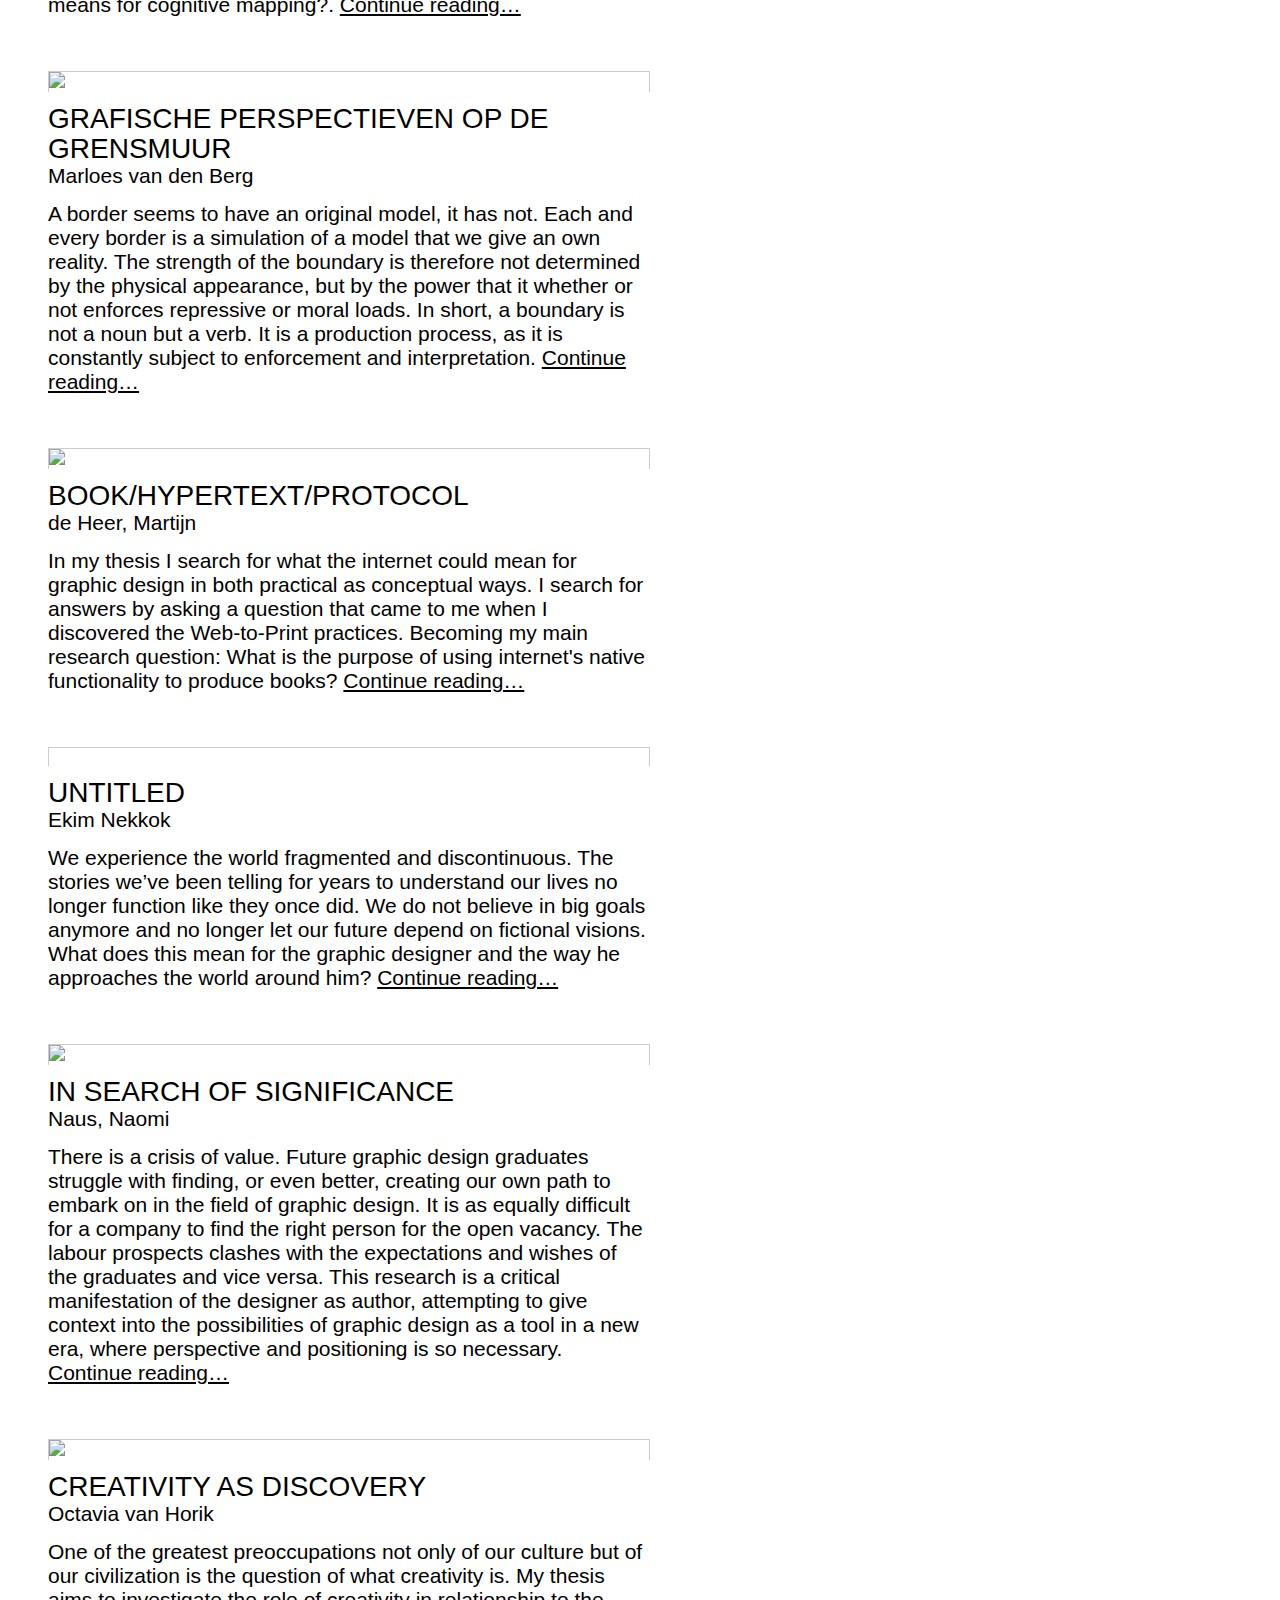
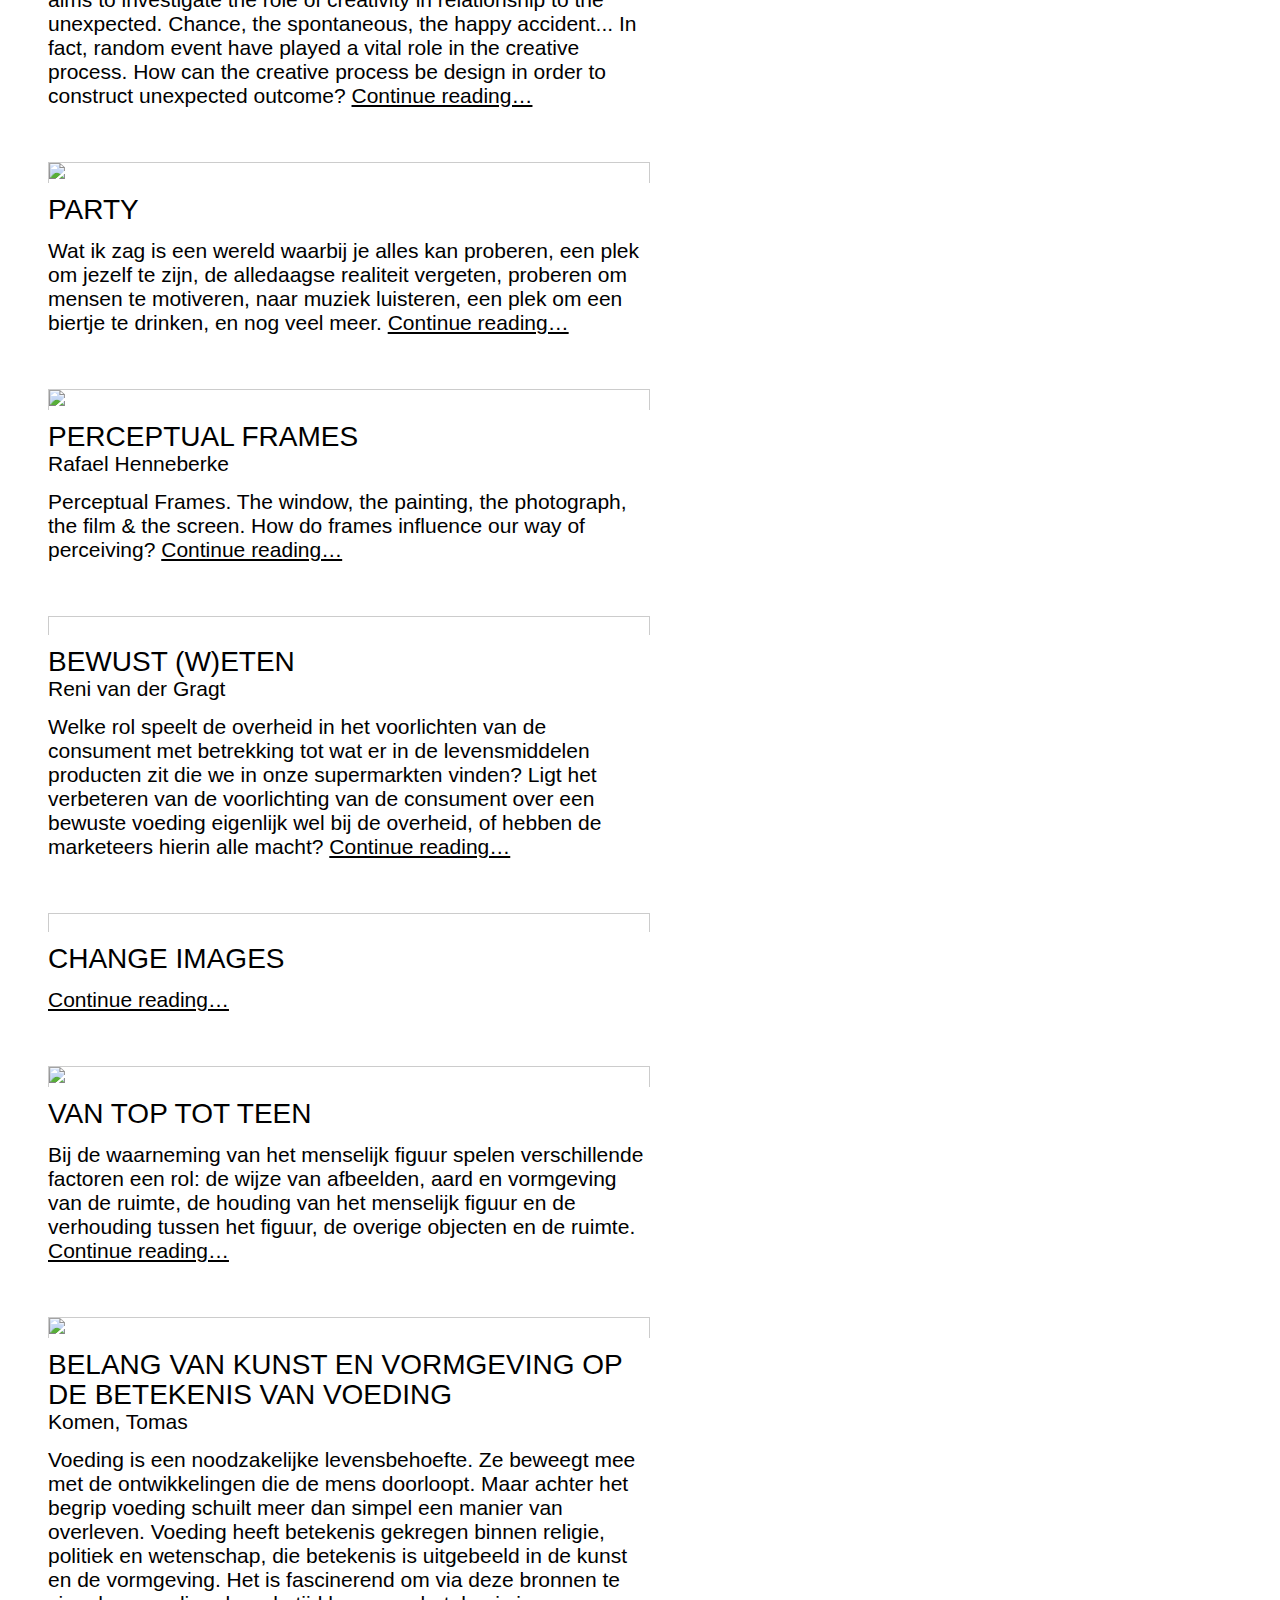
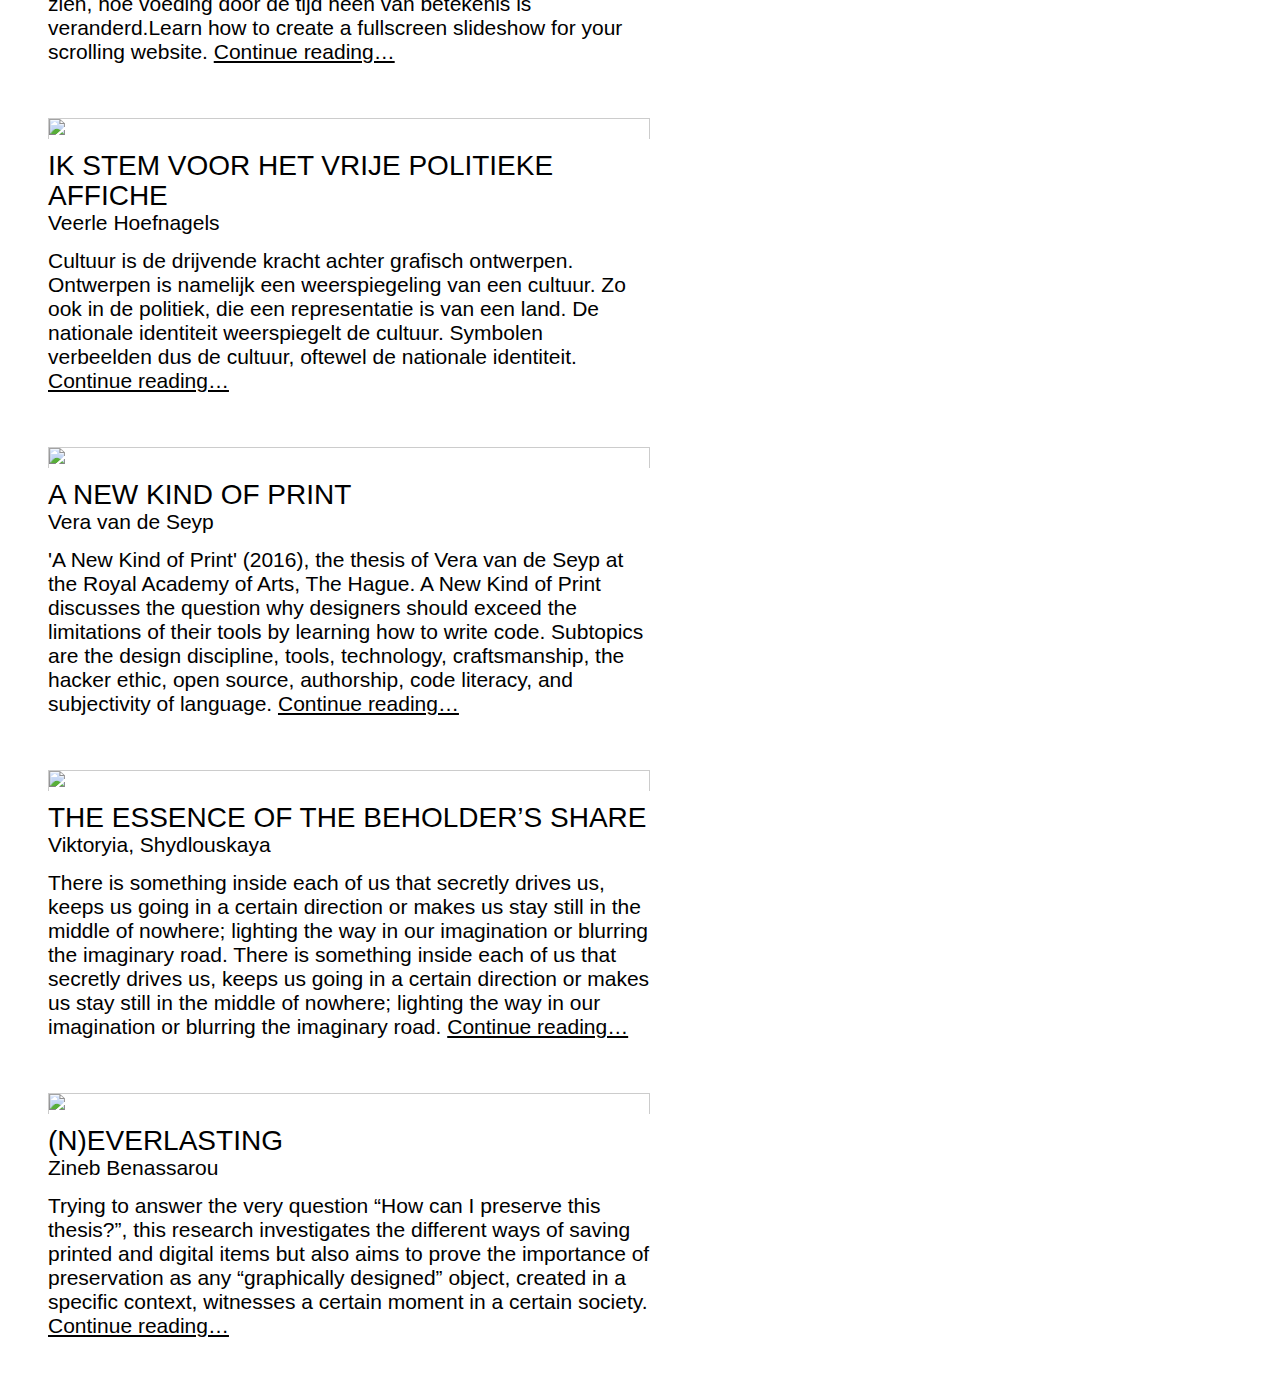
==== commit bb615129: "update theses" ====
--- a/index.html
+++ b/index.html
@@ -81,11 +81,11 @@
 
 <div class="preview">
     <figure>
-        <a href="http://kabk.github.io/govt-theses-16-elena-shkarupa-3/"><img src="http://ichef-1.bbci.co.uk/news/660/media/images/74044000/jpg/_74044725_624_whole-book-white.jpg"/></a>
-    </figure>
-    <h2><a href="http://kabk.github.io/govt-theses-16-elena-shkarupa-3/">Elena Shkarupa</a></h2>
-    <h3></h3>
-    <p> <a href="http://kabk.github.io/govt-theses-16-elena-shkarupa-3/">Continue reading…</a></p>
+        <a href="http://kabk.github.io/govt-theses-16-elena-shkarupa-3/"><img src="http://ichef-1.bbci.co.uk/news/660/media/images/76418000/jpg/_76418772_blacksquare.jpg"/></a>
+    </figure>
+    <h2><a href="http://kabk.github.io/govt-theses-16-elena-shkarupa-3/">Everything Is Text</a></h2>
+    <h3></h3>
+    <p>Expolation on how hypertextual reality causes merge of disciplines, demanding a new approach to create and analyse art. <a href="http://kabk.github.io/govt-theses-16-elena-shkarupa-3/">Continue reading…</a></p>
 </div>
 
 <div class="preview">
@@ -246,12 +246,12 @@
 
 <div class="preview">
     <figure>
-        <a href="http://kabk.github.io/govt-theses-16-marloes-van-den-berg-fenomeen-muur/"><img src="http://kabk.github.com/govt-theses-16-marloes-van-den-berg-/images/runningfence.jpg"/></a>
-    </figure>
-    <h2><a href="http://kabk.github.io/govt-theses-16-marloes-van-den-berg-fenomeen-muur/">Grafische perspectieven op de Grensmuur</a></h2>
-    <h3>Marloes</h3>
+        <a href="http://kabk.github.io/govt-theses-16-marloes-van-den-berg/"><img src="http://kabk.github.io/govt-theses-16-marloes-van-den-berg/images/runningfence.jpg"/></a>
+    </figure>
+    <h2><a href="http://kabk.github.io/govt-theses-16-marloes-van-den-berg/">Grafische perspectieven op de Grensmuur</a></h2>
+    <h3>Marloes van den Berg</h3>
     <p>A border seems to have an original model, it has not. Each and every border is a simulation of a model that we give an own reality. The strength of the boundary is therefore not determined by the physical appearance, but by the power that it whether or not enforces repressive or moral loads. In short, a boundary is not a noun but a verb. It is a production process, as it is constantly subject to enforcement and interpretation.
- <a href="http://kabk.github.io/govt-theses-16-marloes-van-den-berg-fenomeen-muur/">Continue reading…</a></p>
+ <a href="http://kabk.github.io/govt-theses-16-marloes-van-den-berg/">Continue reading…</a></p>
 </div>
 
 <div class="preview">
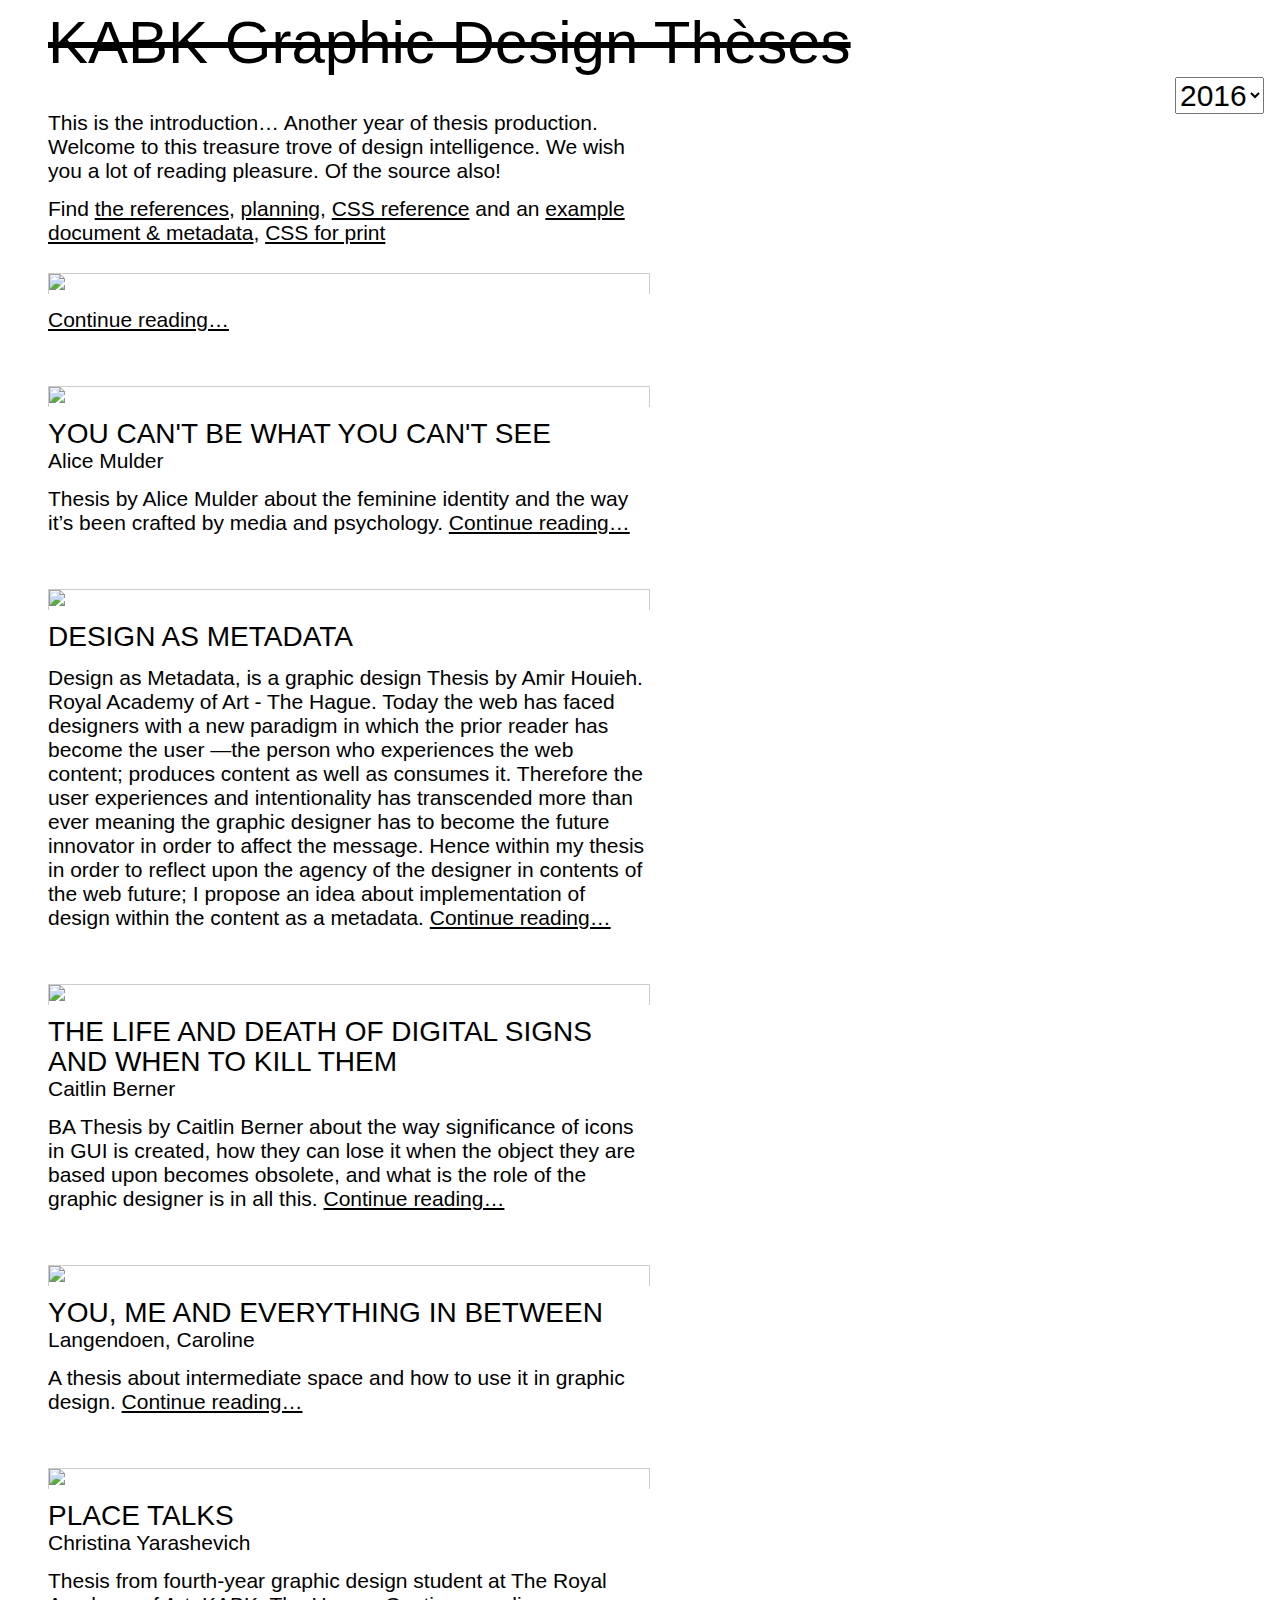
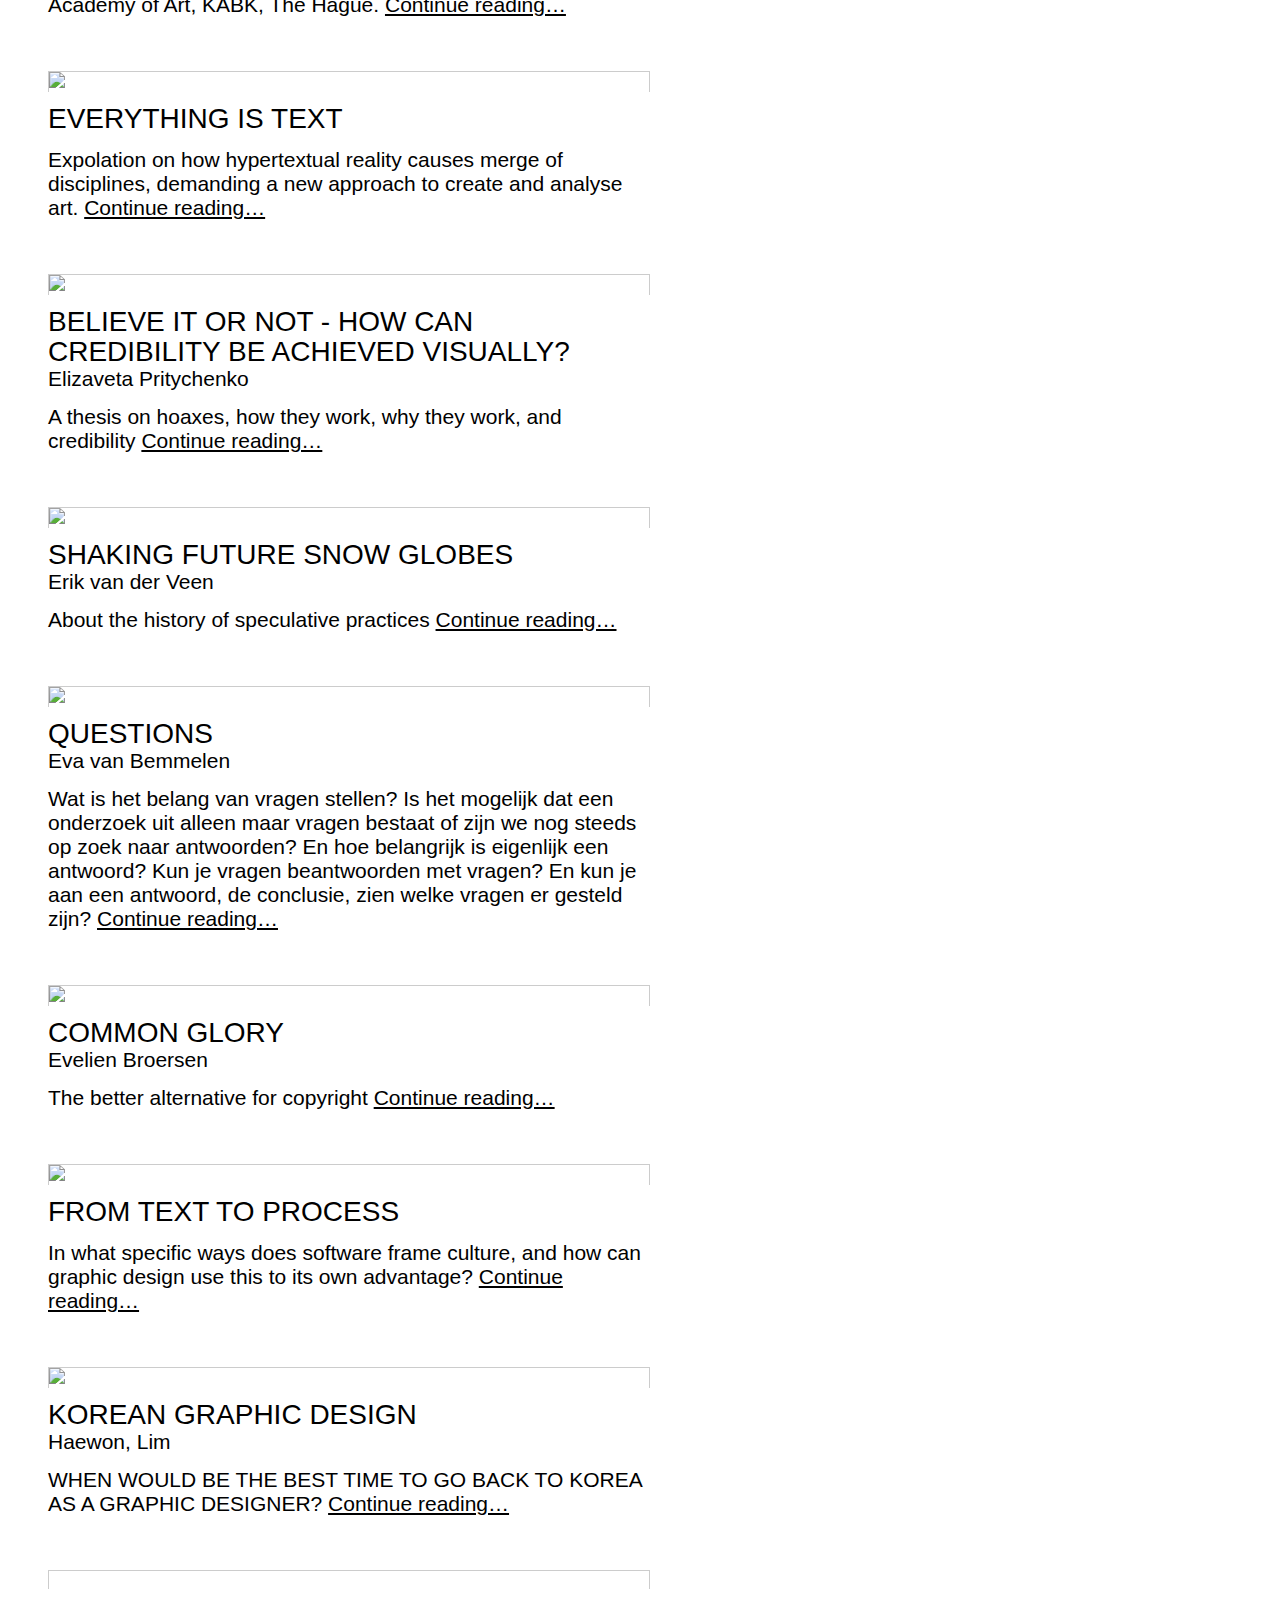
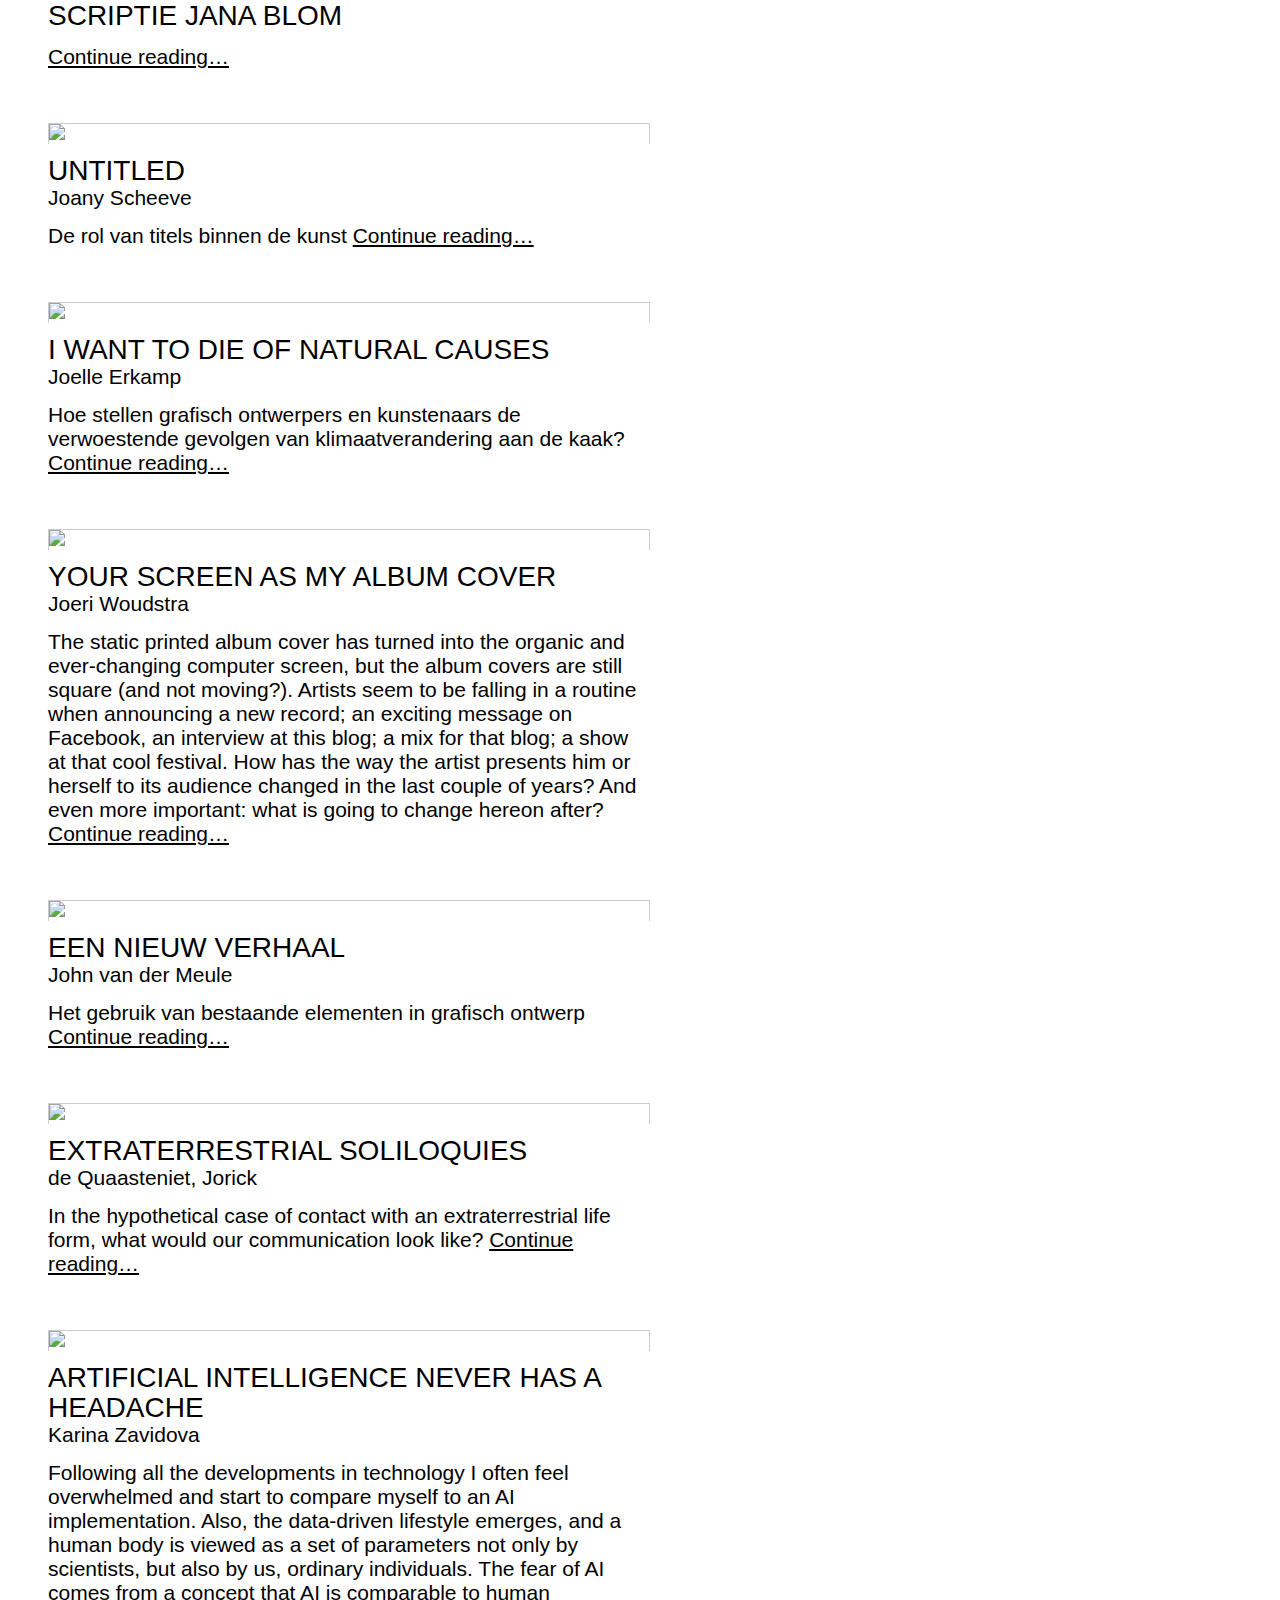
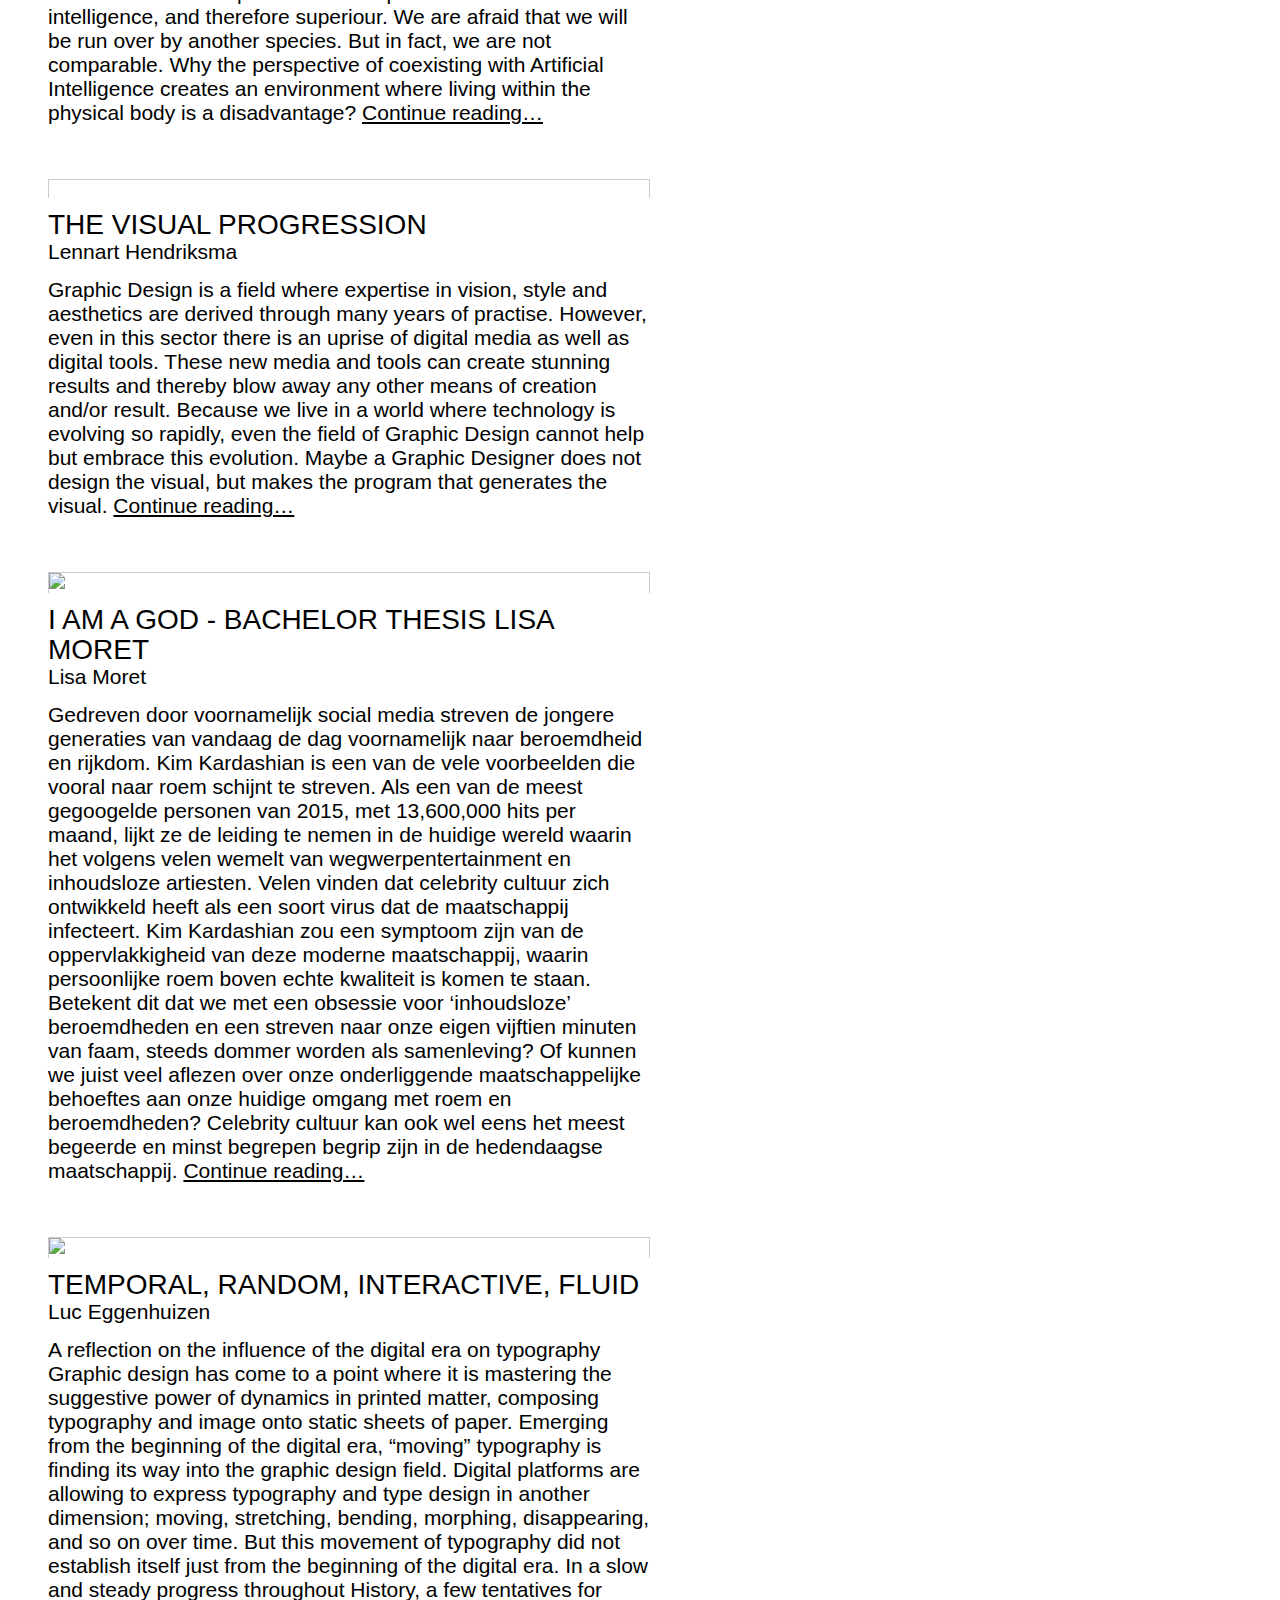
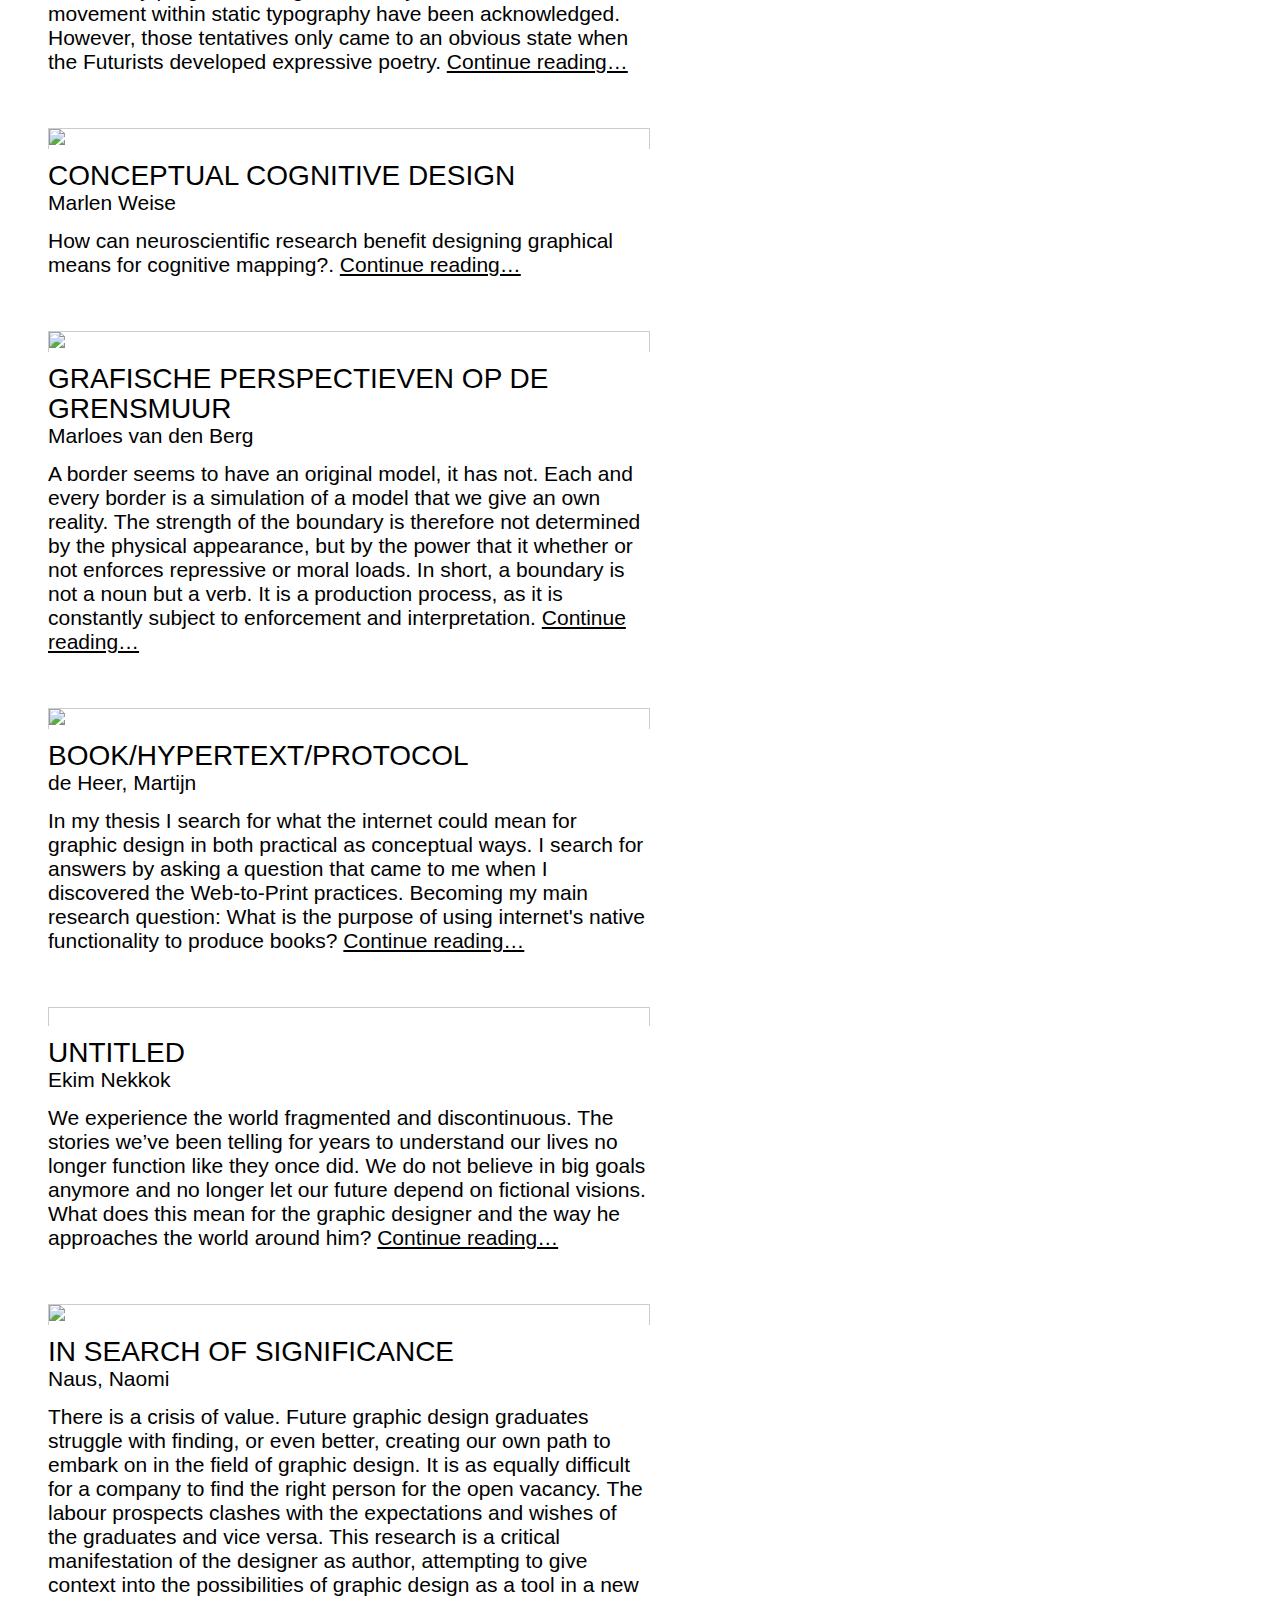
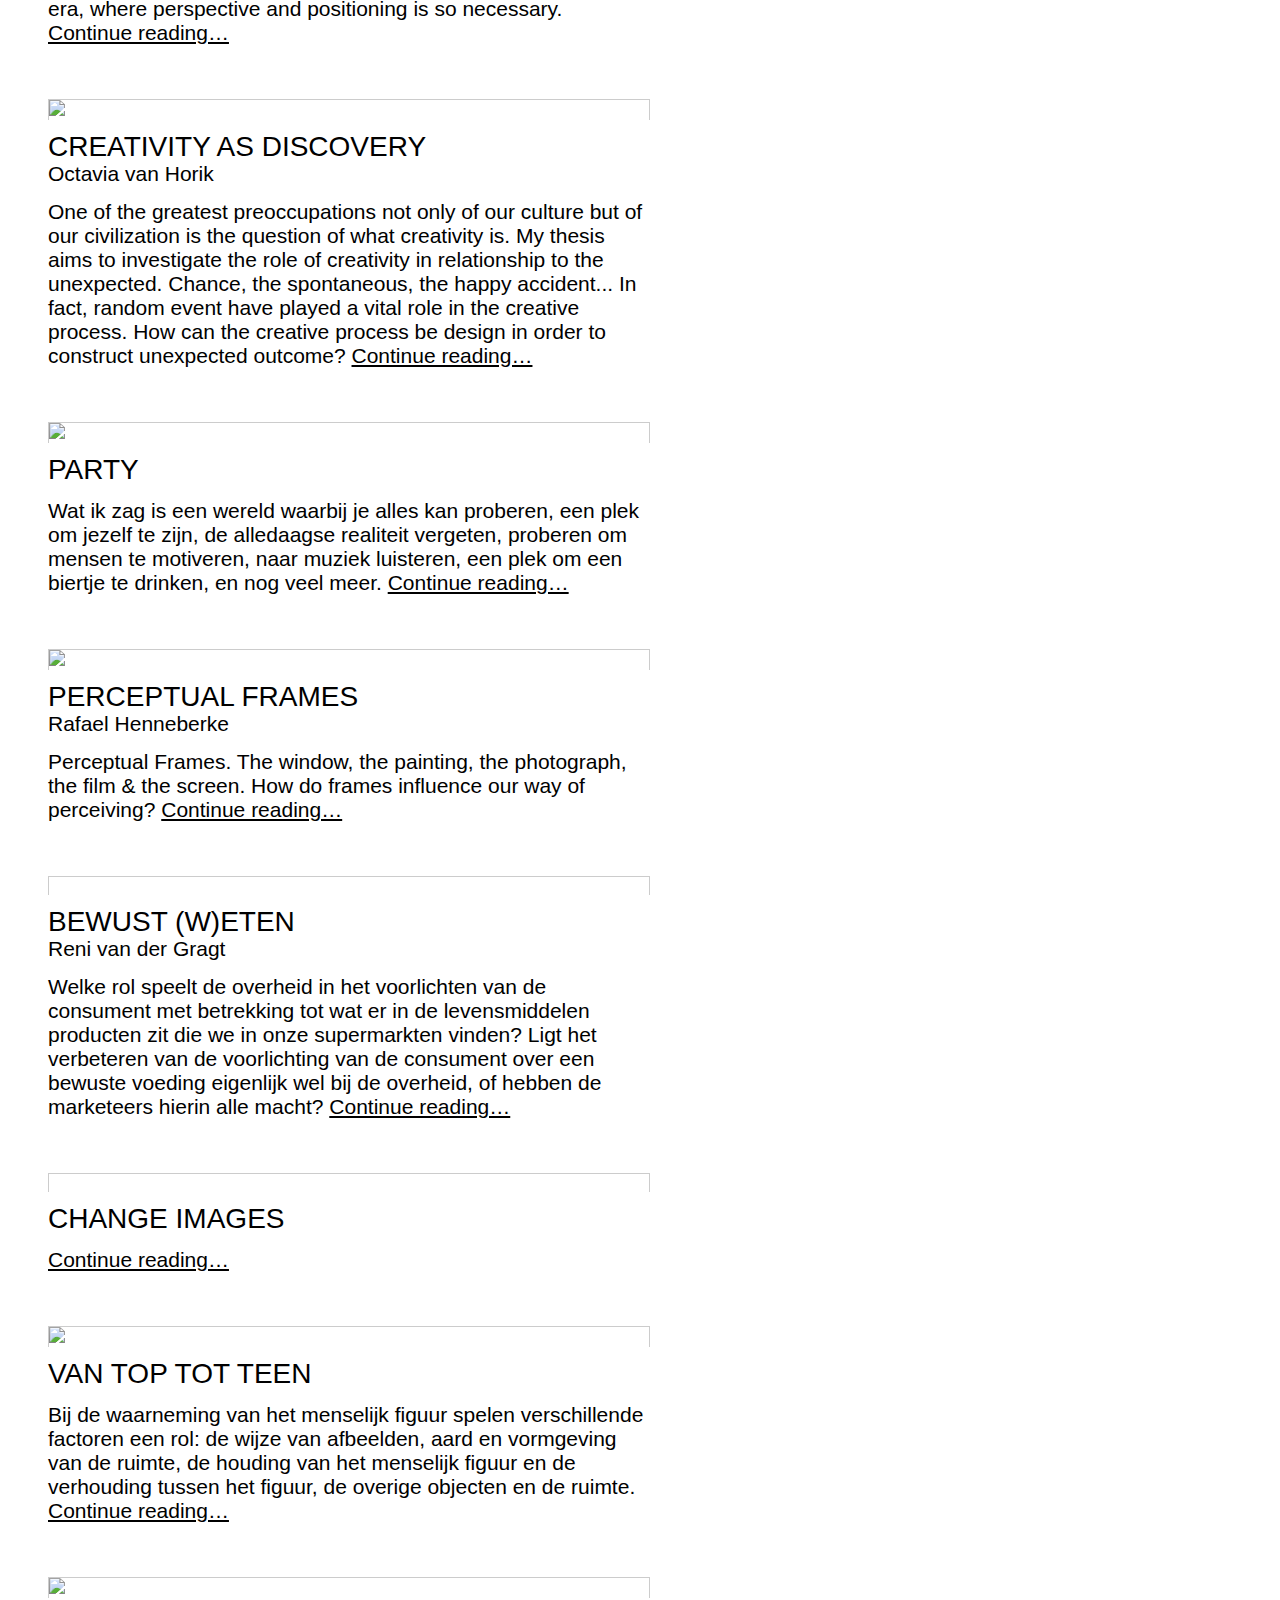
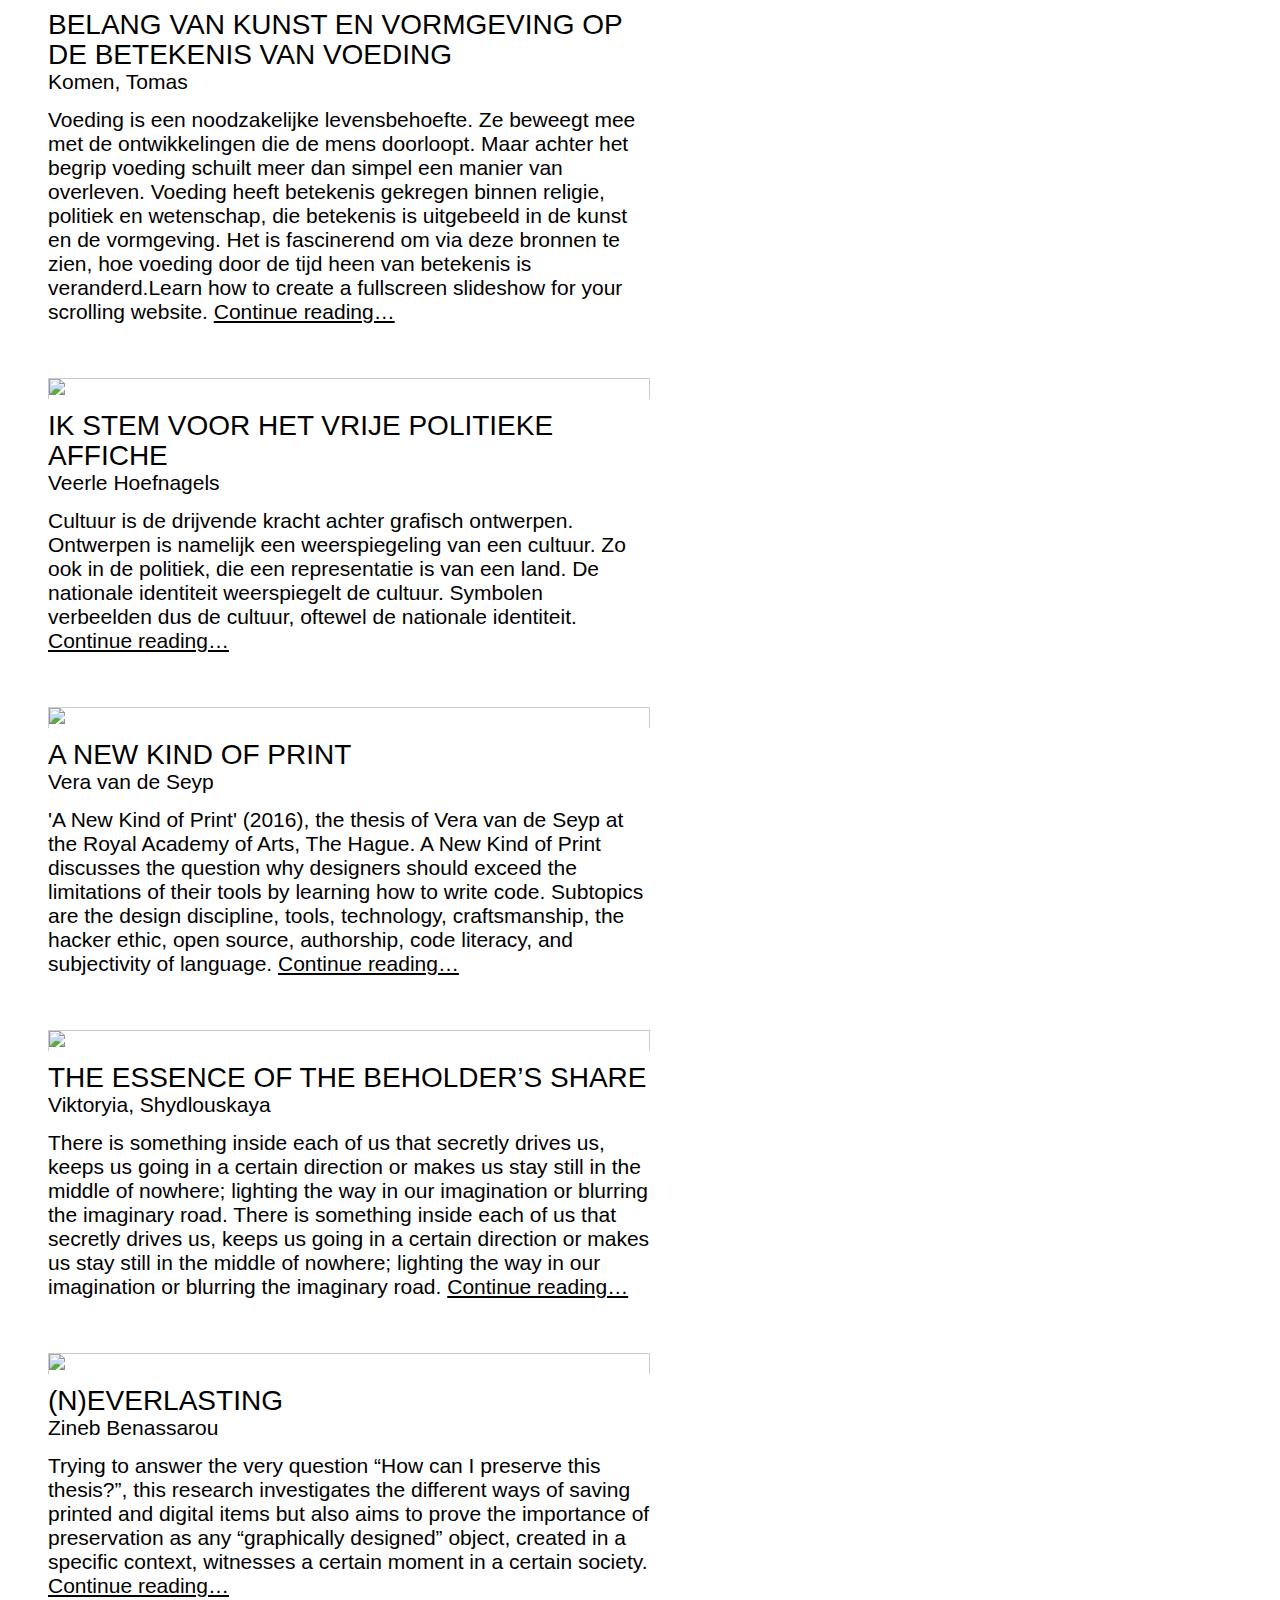
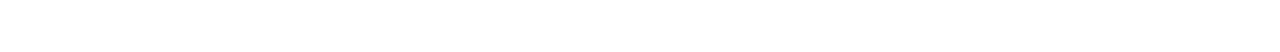
==== commit eef39207: "update theses" ====
--- a/index.html
+++ b/index.html
@@ -47,9 +47,9 @@
     <figure>
         <a href="http://kabk.github.io/govt-theses-16-amir-houieh-design-as-metadata/"><img src="http://kabk.github.io/govt-theses-16-amir-houieh-design-as-metadata/images/image06.png"/></a>
     </figure>
-    <h2><a href="http://kabk.github.io/govt-theses-16-amir-houieh-design-as-metadata/"></a></h2>
-    <h3></h3>
-    <p> <a href="http://kabk.github.io/govt-theses-16-amir-houieh-design-as-metadata/">Continue reading…</a></p>
+    <h2><a href="http://kabk.github.io/govt-theses-16-amir-houieh-design-as-metadata/">Design as Metadata</a></h2>
+    <h3></h3>
+    <p>Design as Metadata, is a graphic design Thesis by Amir Houieh. Royal Academy of Art - The Hague. Today the web has faced designers with a new paradigm in which the prior reader has become the user —the person who experiences the web content; produces content as well as consumes it. Therefore the user experiences and intentionality has transcended more than ever meaning the graphic designer has to become the future innovator in order to affect the message. Hence within my thesis in order to reflect upon the agency of the designer in contents of the web future; I propose an idea about implementation of design within the content as a metadata. <a href="http://kabk.github.io/govt-theses-16-amir-houieh-design-as-metadata/">Continue reading…</a></p>
 </div>
 
 <div class="preview">
@@ -63,7 +63,7 @@
 
 <div class="preview">
     <figure>
-        <a href="http://kabk.github.io/govt-theses-16-caroline-langendoen/"><img src="image/bodylanguage1.jpg"/></a>
+        <a href="http://kabk.github.io/govt-theses-16-caroline-langendoen/"><img src="https://kabk.github.io/govt-theses-16-caroline-langendoen/image/bodylanguage1.jpg"/></a>
     </figure>
     <h2><a href="http://kabk.github.io/govt-theses-16-caroline-langendoen/">You, Me and Everything in Between</a></h2>
     <h3>Langendoen, Caroline</h3>
@@ -72,7 +72,7 @@
 
 <div class="preview">
     <figure>
-        <a href="http://kabk.github.io/govt-theses-16-christina-yarashevich-place-talks/"><img src="http://kabk.github.io/govt-theses-16-christina-yarashevich-title/images/Place_talks.JPG"/></a>
+        <a href="http://kabk.github.io/govt-theses-16-christina-yarashevich-place-talks/"><img src="http://kabk.github.io/govt-theses-16-christina-yarashevich-place-talks/images/Place_talks.jpg"/></a>
     </figure>
     <h2><a href="http://kabk.github.io/govt-theses-16-christina-yarashevich-place-talks/">PLACE TALKS</a></h2>
     <h3>Christina Yarashevich</h3>
@@ -103,12 +103,12 @@
     </figure>
     <h2><a href="http://kabk.github.io/govt-theses-16-erik-van-der-veen-/">Shaking Future Snow Globes</a></h2>
     <h3>Erik van der Veen</h3>
-    <p>About speculative design <a href="http://kabk.github.io/govt-theses-16-erik-van-der-veen-/">Continue reading…</a></p>
-</div>
-
-<div class="preview">
-    <figure>
-        <a href="http://kabk.github.io/govt-theses-16-eva-van-bemmelen/"><img src="http://kabk.github.io/govt-theses-16-eva-van-bemmelen/images/image.jpg"/></a>
+    <p>About the history of speculative practices <a href="http://kabk.github.io/govt-theses-16-erik-van-der-veen-/">Continue reading…</a></p>
+</div>
+
+<div class="preview">
+    <figure>
+        <a href="http://kabk.github.io/govt-theses-16-eva-van-bemmelen/"><img src="http://kabk.github.io/govt-theses-16-eva-van-bemmelen/images/image2.jpg"/></a>
     </figure>
     <h2><a href="http://kabk.github.io/govt-theses-16-eva-van-bemmelen/">Questions</a></h2>
     <h3>Eva van Bemmelen</h3>
@@ -153,11 +153,11 @@
 
 <div class="preview">
     <figure>
-        <a href="http://kabk.github.io/govt-theses-16-joany-scheeve-the-role-of-titles/"><img src=""/></a>
-    </figure>
-    <h2><a href="http://kabk.github.io/govt-theses-16-joany-scheeve-the-role-of-titles/">'Untitled'</a></h2>
-    <h3></h3>
-    <p> <a href="http://kabk.github.io/govt-theses-16-joany-scheeve-the-role-of-titles/">Continue reading…</a></p>
+        <a href="http://kabk.github.io/govt-theses-16-joany-scheeve-the-role-of-titles/"><img src="http://kabk.github.io/govt-theses-16-joany-scheeve-the-role-of-titles/images/edwardhopper.jpg"/></a>
+    </figure>
+    <h2><a href="http://kabk.github.io/govt-theses-16-joany-scheeve-the-role-of-titles/">Untitled</a></h2>
+    <h3>Joany Scheeve</h3>
+    <p>De rol van titels binnen de kunst <a href="http://kabk.github.io/govt-theses-16-joany-scheeve-the-role-of-titles/">Continue reading…</a></p>
 </div>
 
 <div class="preview">
@@ -189,7 +189,7 @@
 
 <div class="preview">
     <figure>
-        <a href="http://kabk.github.io/govt-theses-16-jorick-de-quaasteniet-communication-with-extraterrestrial-lifeforms/"><img src="http://kabk.github.com/govt-theses-16-jorick-de-quaasteniet-communication-with-extraterrestrial-lifeforms/meta-image.gif"/></a>
+        <a href="http://kabk.github.io/govt-theses-16-jorick-de-quaasteniet-communication-with-extraterrestrial-lifeforms/"><img src="http://kabk.github.io/govt-theses-16-jorick-de-quaasteniet-communication-with-extraterrestrial-lifeforms/meta-image.gif"/></a>
     </figure>
     <h2><a href="http://kabk.github.io/govt-theses-16-jorick-de-quaasteniet-communication-with-extraterrestrial-lifeforms/">Extraterrestrial Soliloquies</a></h2>
     <h3>de Quaasteniet, Jorick</h3>
@@ -198,12 +198,12 @@
 
 <div class="preview">
     <figure>
-        <a href="http://kabk.github.io/govt-theses-16-karina-zavidova/"><img src="http://kabk.github.io/govt-theses-16-karina-zavidova/img/1.png"/></a>
-    </figure>
-    <h2><a href="http://kabk.github.io/govt-theses-16-karina-zavidova/">Artifcial intelligence never has a headache</a></h2>
+        <a href="http://kabk.github.io/govt-theses-16-karina-zavidova/"><img src="http://kabk.github.io/govt-theses-16-karina-zavidova/meta.jpg"/></a>
+    </figure>
+    <h2><a href="http://kabk.github.io/govt-theses-16-karina-zavidova/">Artificial intelligence never has a headache</a></h2>
     <h3>Karina Zavidova</h3>
     <p>Following all the developments in technology I often feel overwhelmed and start to compare myself to an AI implementation. Also, the data-driven lifestyle emerges, and a human body is viewed as a set of parameters not only by scientists, but also by us, ordinary individuals. 
-The fear of AI comes from a concept that AI is comparable to human intelligence, and therefore superiour. We are afraid that we will be run over by another species. But in fact, we are not comparable. So in my thesis i research the value of the human body, comparing my own functionality to an AI and ask  What are the profits of existing as a human being, and what are the benefits of having a body in the current digital workflow? <a href="http://kabk.github.io/govt-theses-16-karina-zavidova/">Continue reading…</a></p>
+The fear of AI comes from a concept that AI is comparable to human intelligence, and therefore superiour. We are afraid that we will be run over by another species. But in fact, we are not comparable. Why the perspective of coexisting with Artificial Intelligence creates an environment where living within the physical body is a disadvantage? <a href="http://kabk.github.io/govt-theses-16-karina-zavidova/">Continue reading…</a></p>
 </div>
 
 <div class="preview">
@@ -355,7 +355,7 @@
 
 <div class="preview">
     <figure>
-        <a href="http://kabk.github.io/govt-theses-16-vera-van-de-seyp-deconstructing-methodologies/"><img src="images/header.png"/></a>
+        <a href="http://kabk.github.io/govt-theses-16-vera-van-de-seyp-deconstructing-methodologies/"><img src="http://kabk.github.io/govt-theses-16-vera-van-de-seyp-deconstructing-methodologies/images/header.png"/></a>
     </figure>
     <h2><a href="http://kabk.github.io/govt-theses-16-vera-van-de-seyp-deconstructing-methodologies/">A New Kind Of Print</a></h2>
     <h3>Vera van de Seyp</h3>
@@ -374,7 +374,7 @@
 
 <div class="preview">
     <figure>
-        <a href="http://kabk.github.io/govt-theses-16-zineb-benassarou-ever-lasting-graphic-design/"><img src="images/socialpreview.jpg"/></a>
+        <a href="http://kabk.github.io/govt-theses-16-zineb-benassarou-ever-lasting-graphic-design/"><img src="http://kabk.github.io/govt-theses-16-zineb-benassarou-ever-lasting-graphic-design/images/socialpreview.jpg"/></a>
     </figure>
     <h2><a href="http://kabk.github.io/govt-theses-16-zineb-benassarou-ever-lasting-graphic-design/">(N)EVERLASTING</a></h2>
     <h3>Zineb Benassarou</h3>
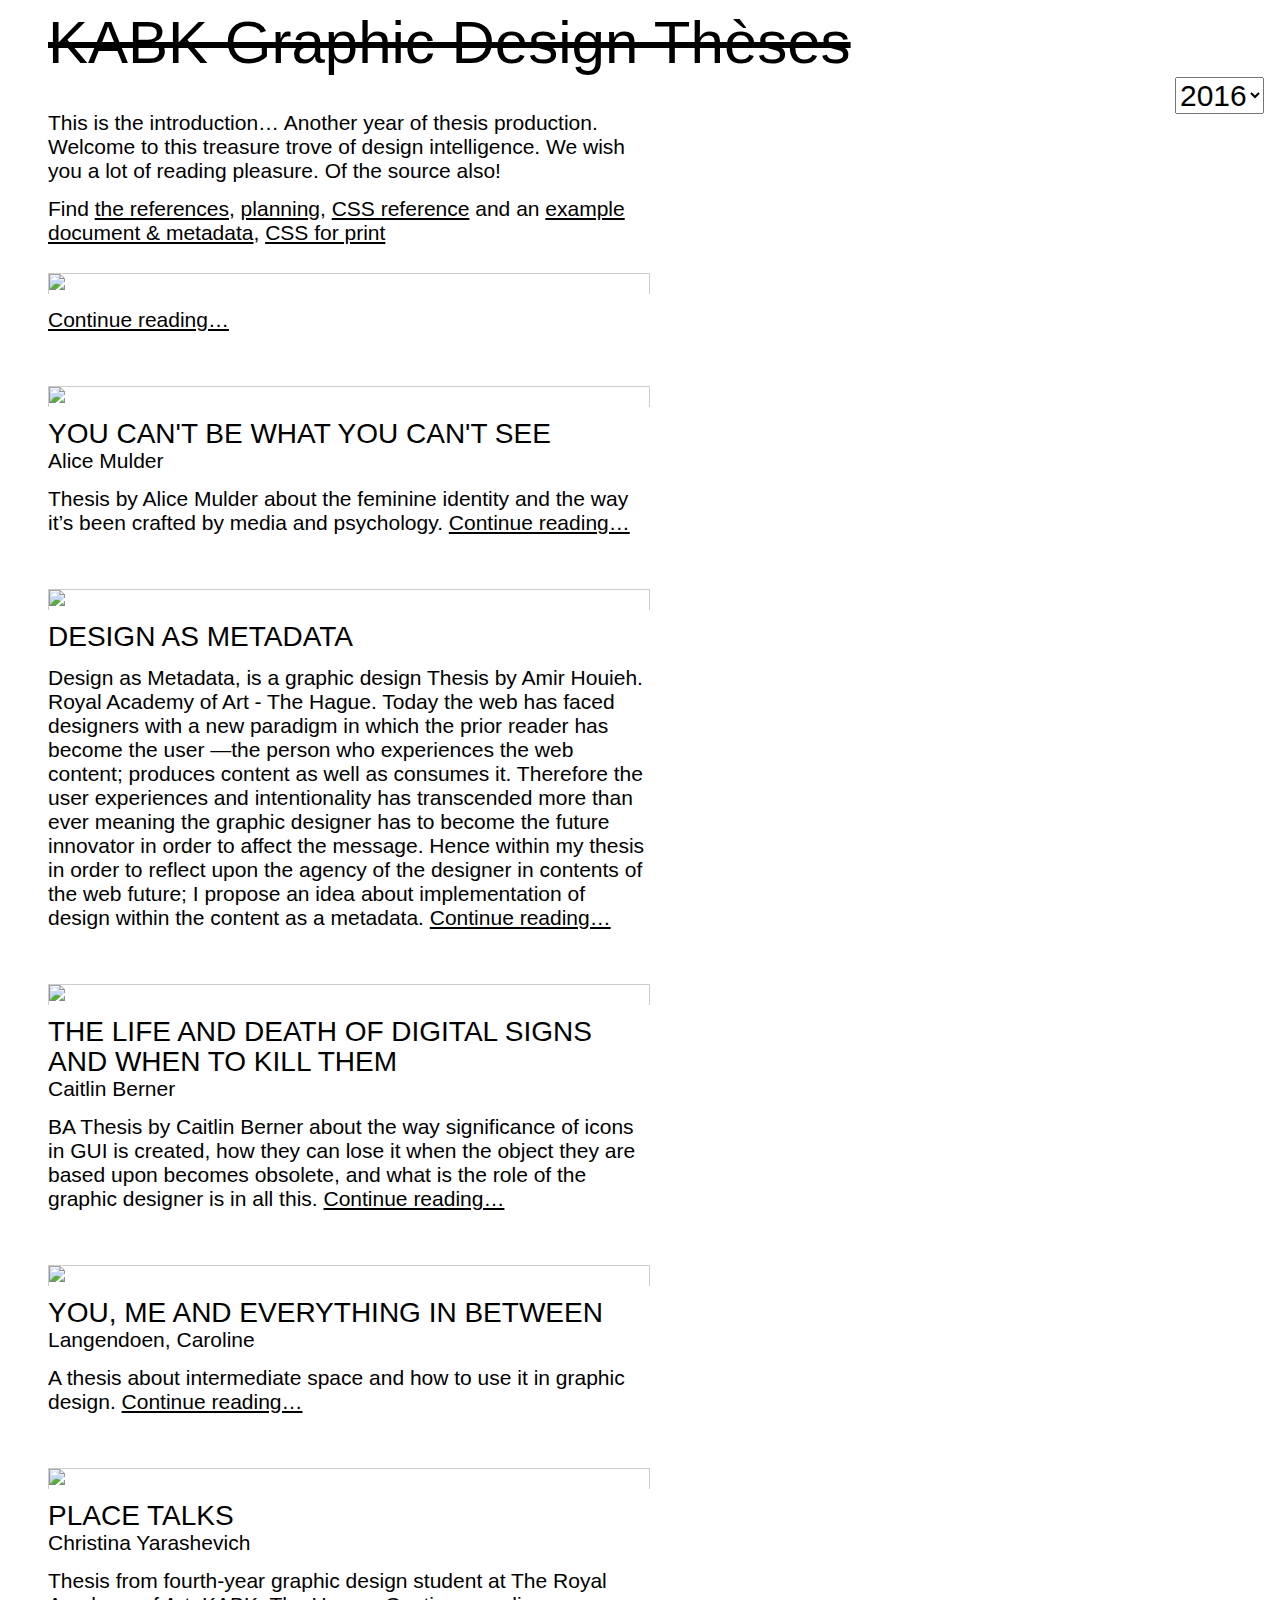
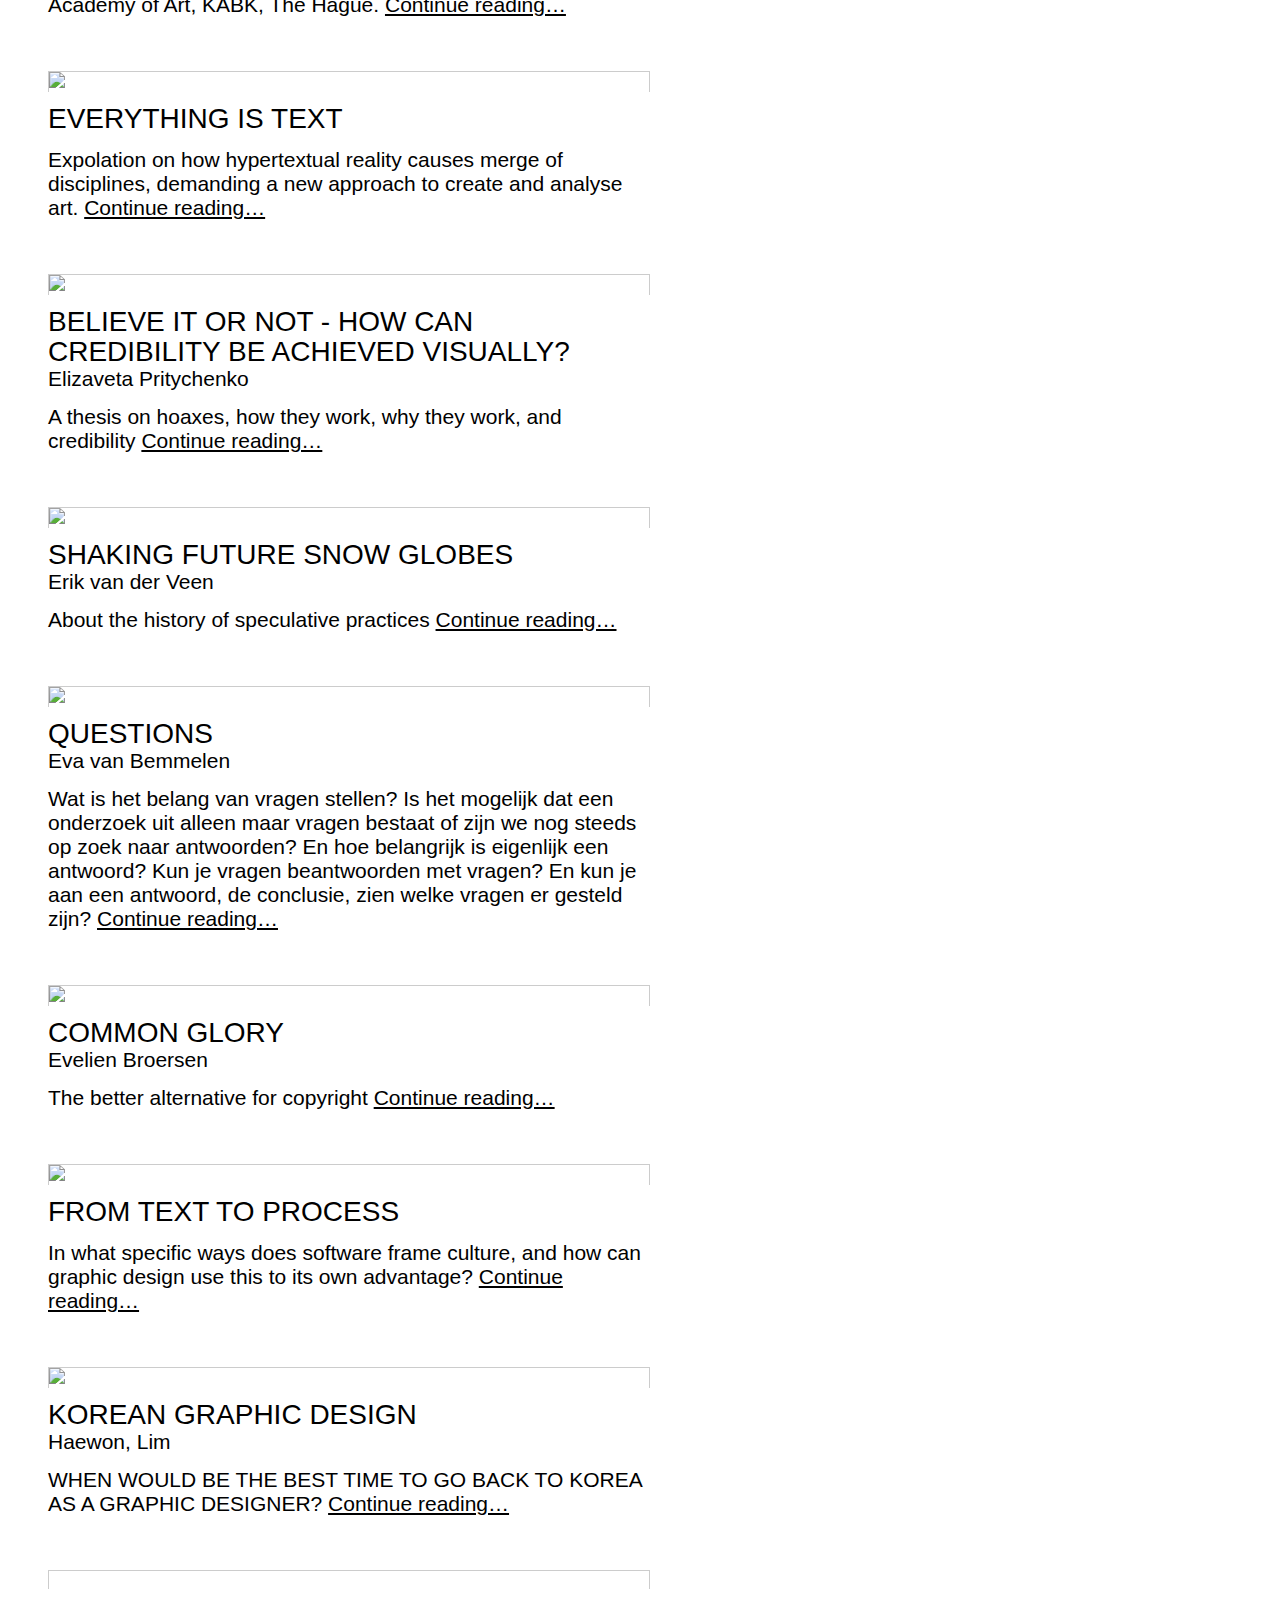
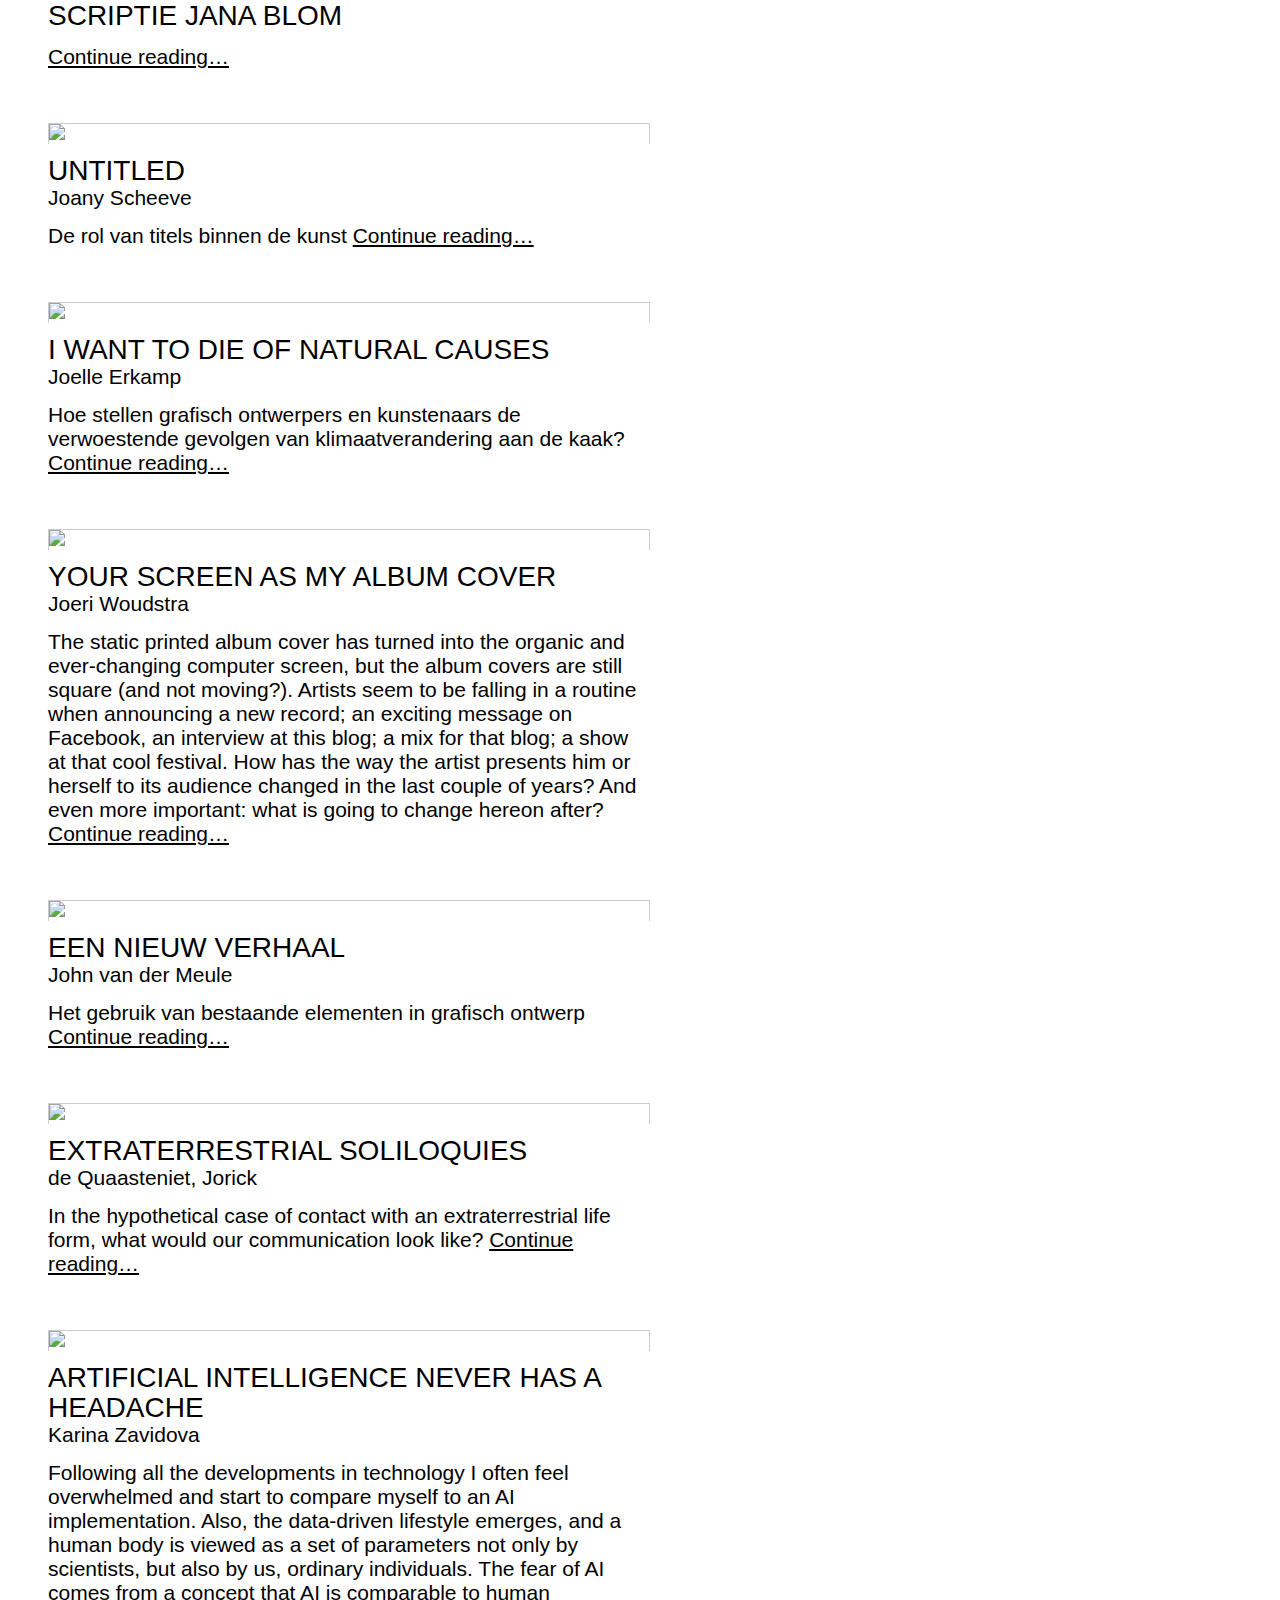
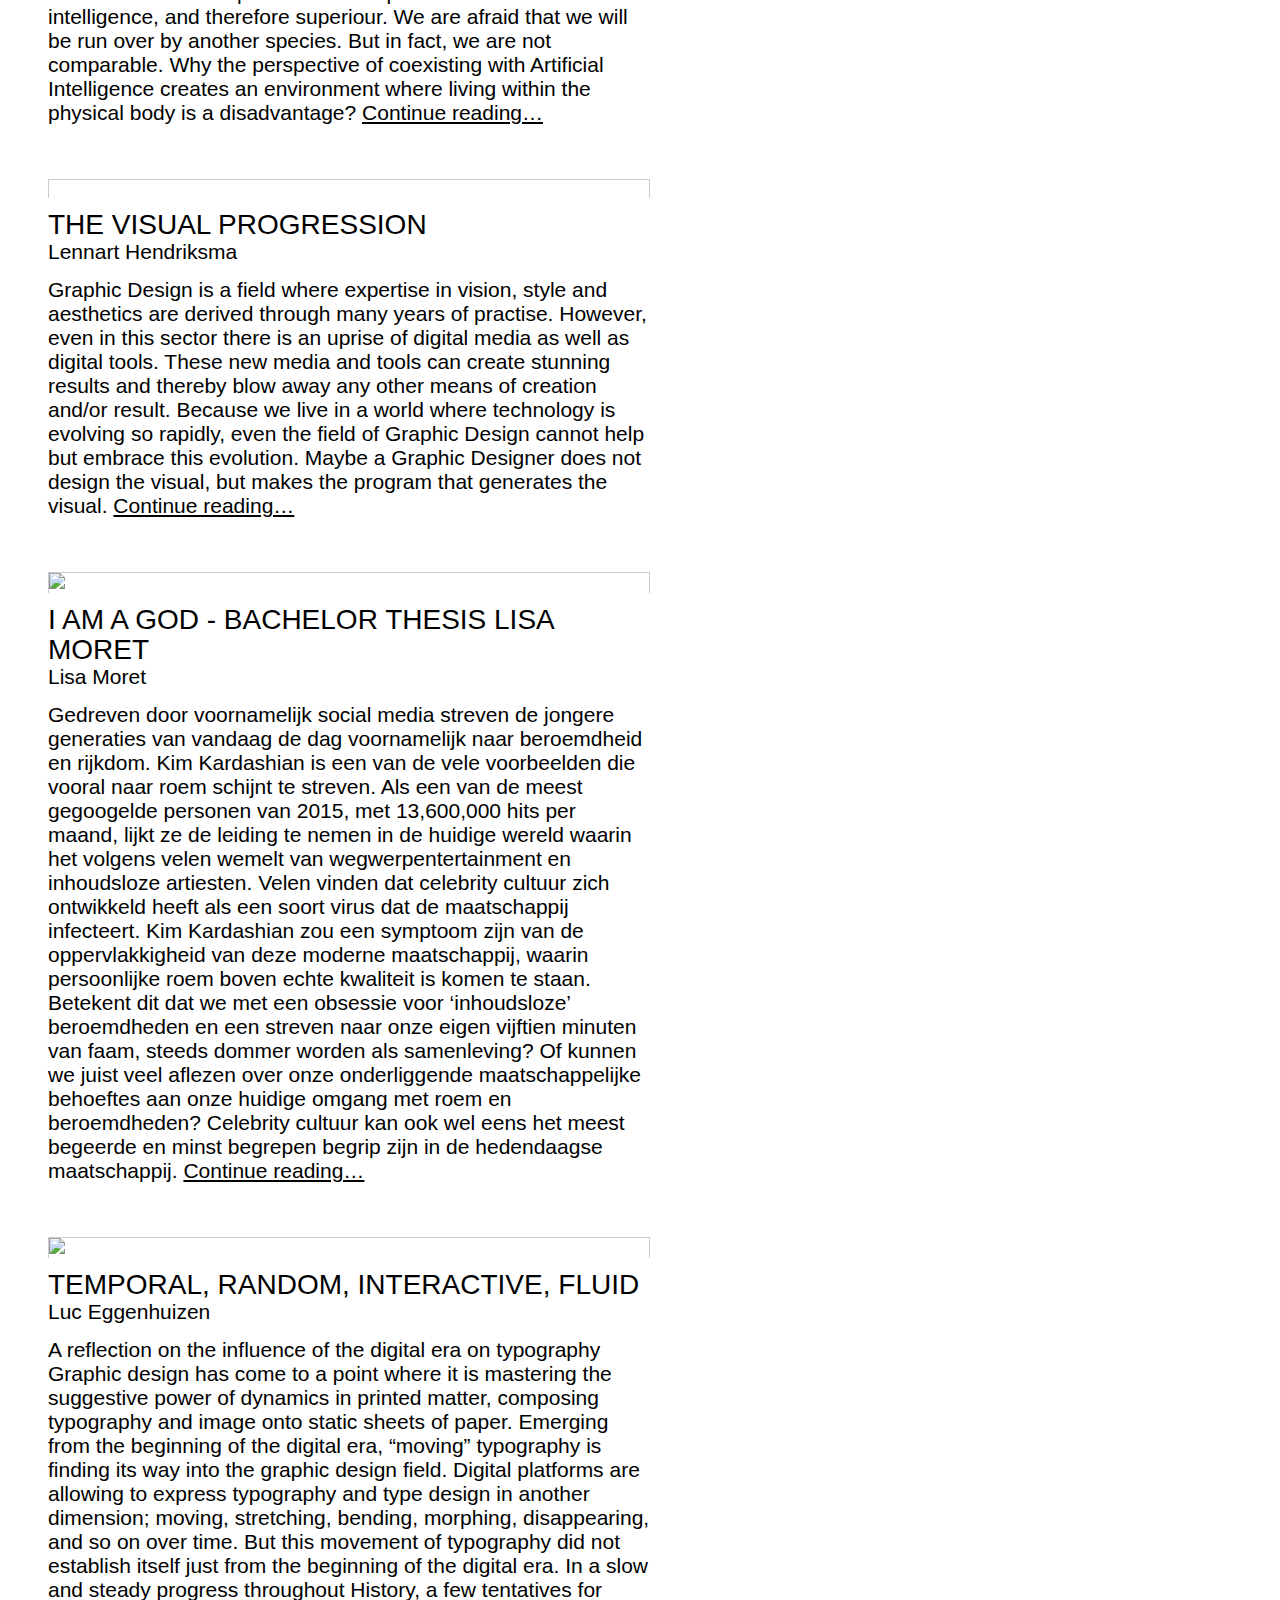
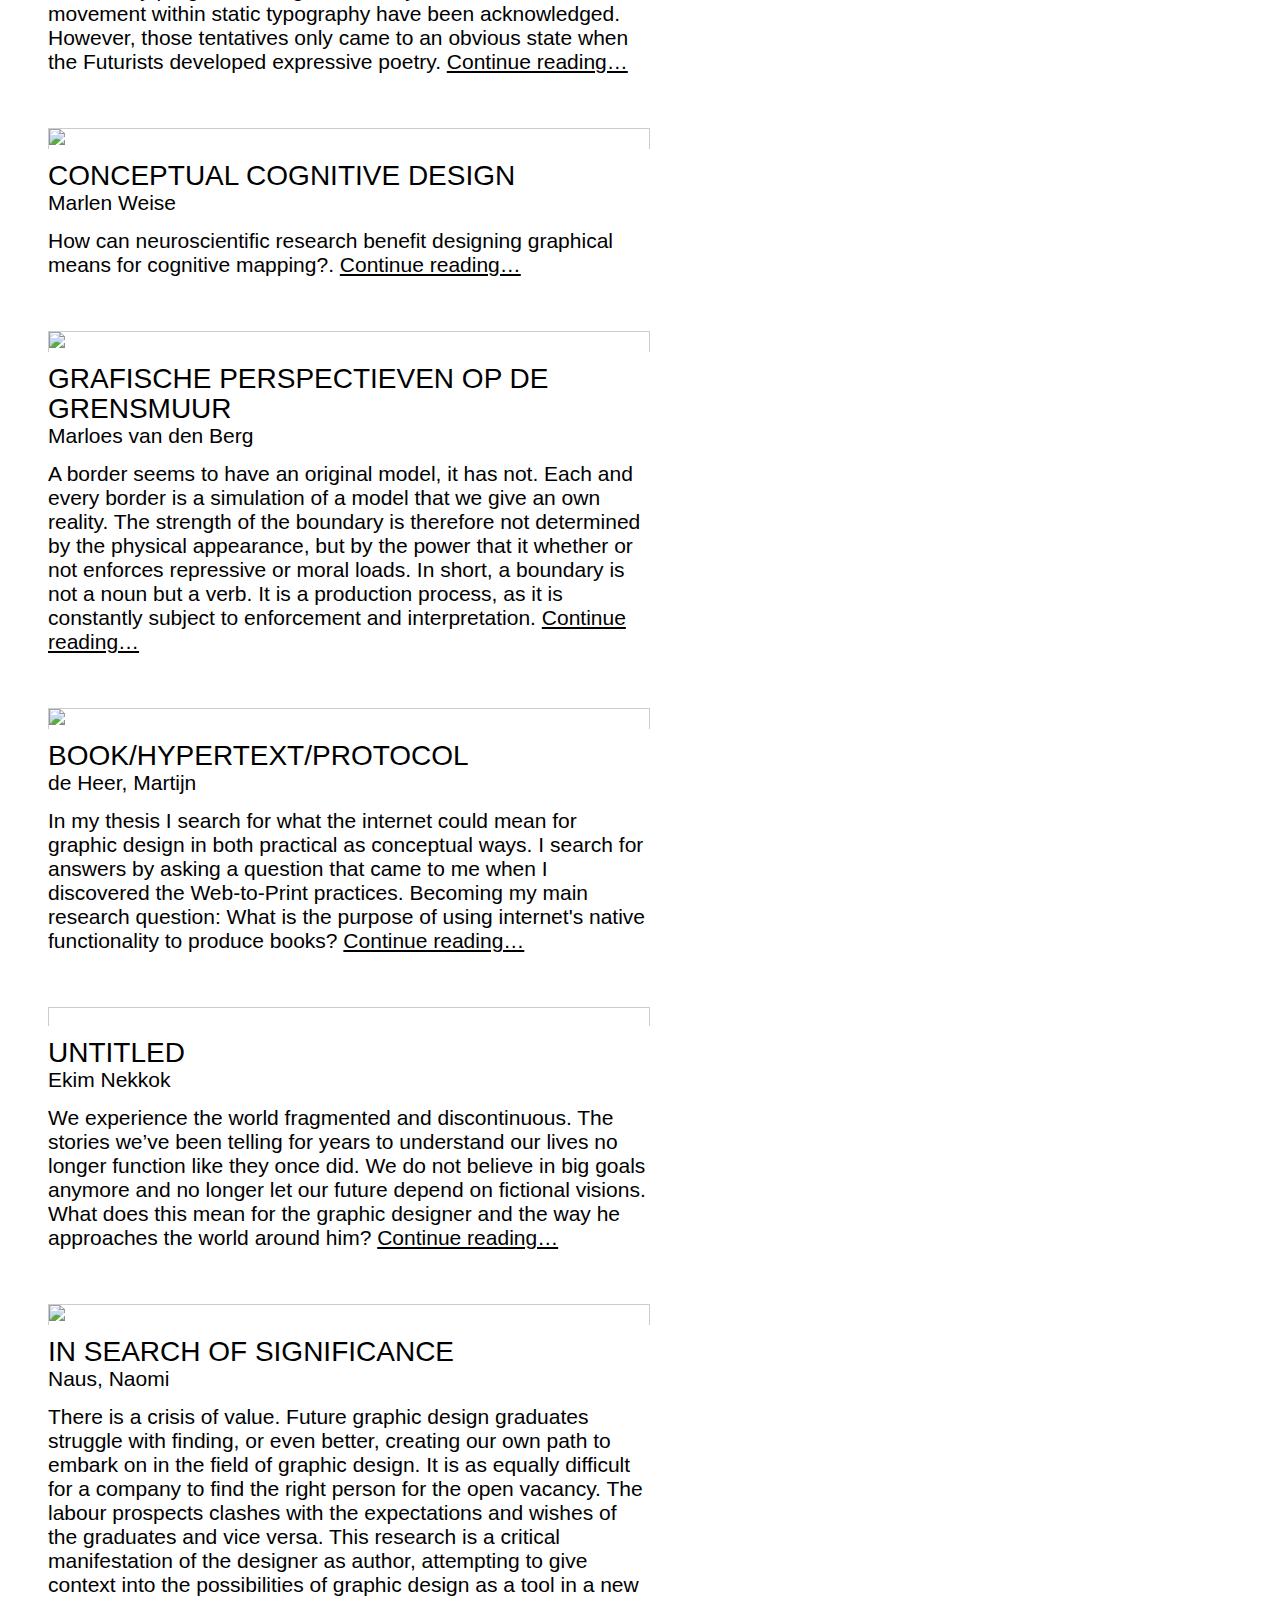
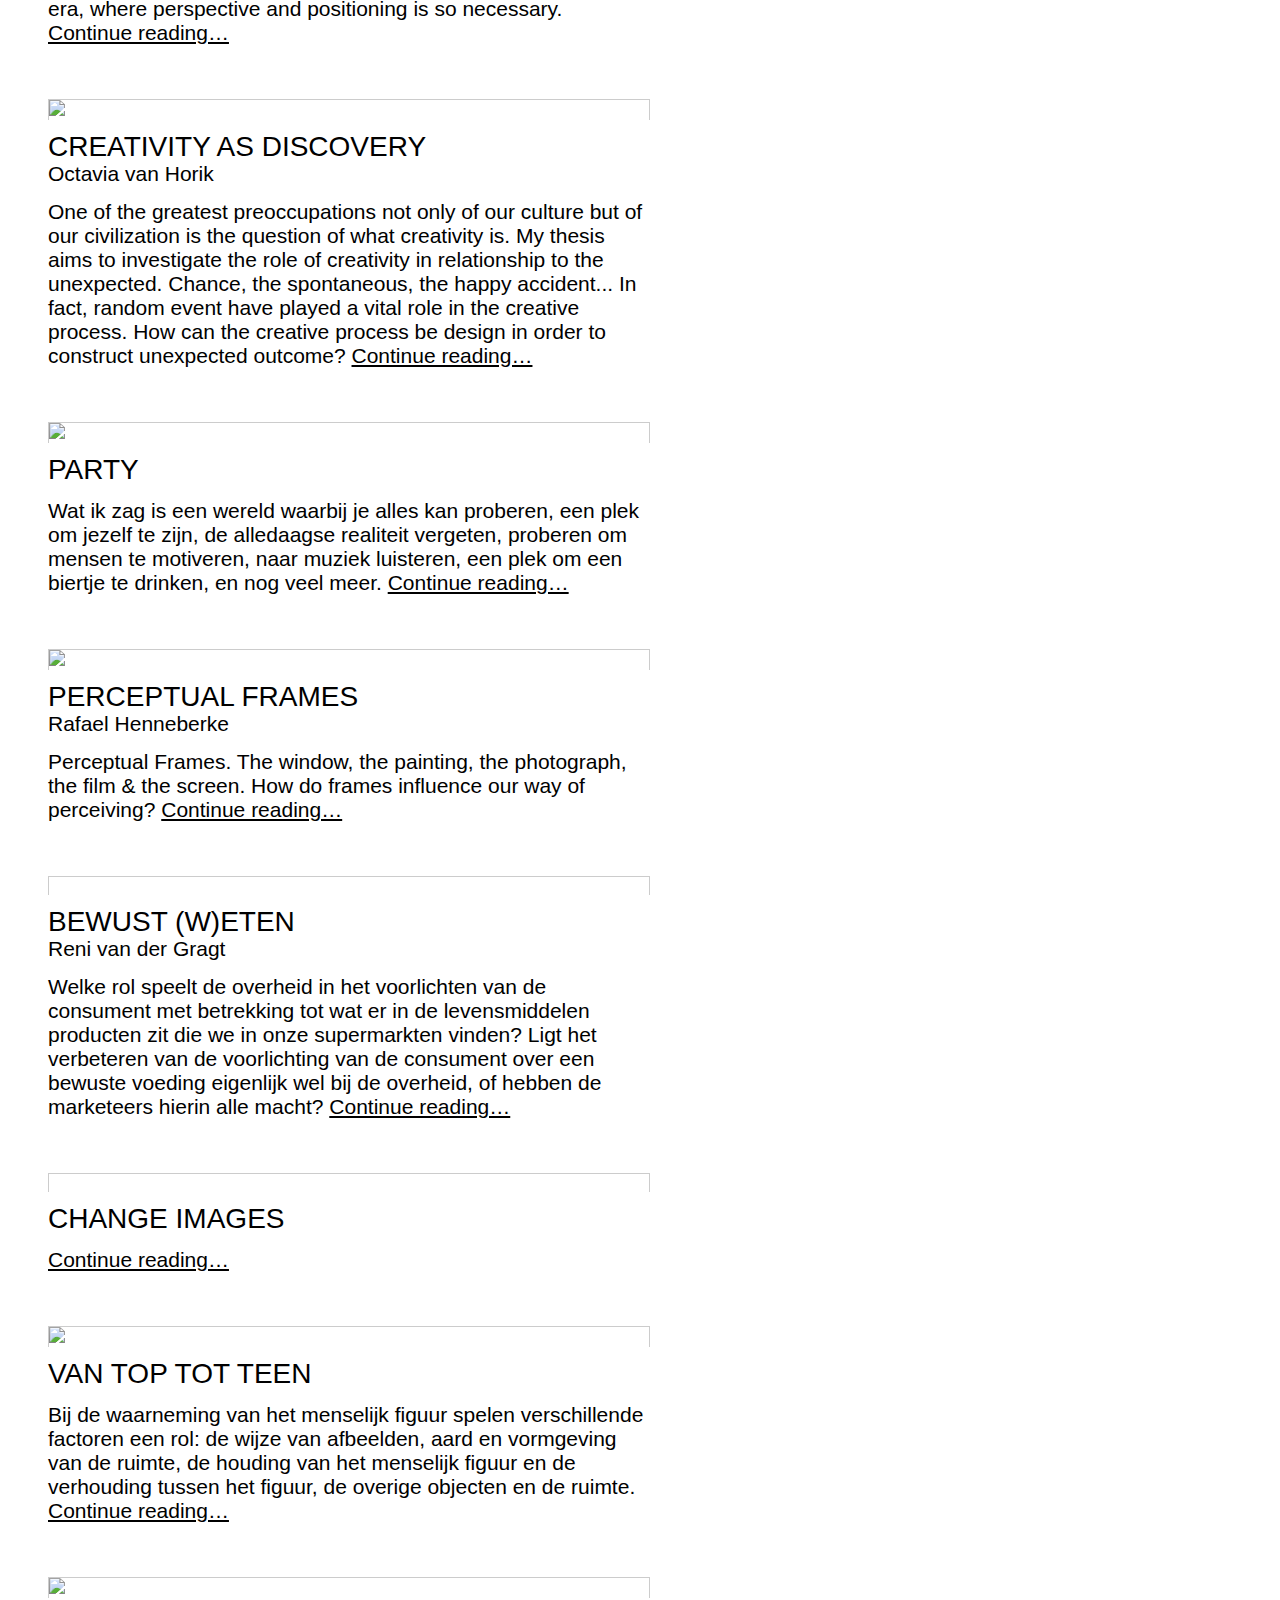
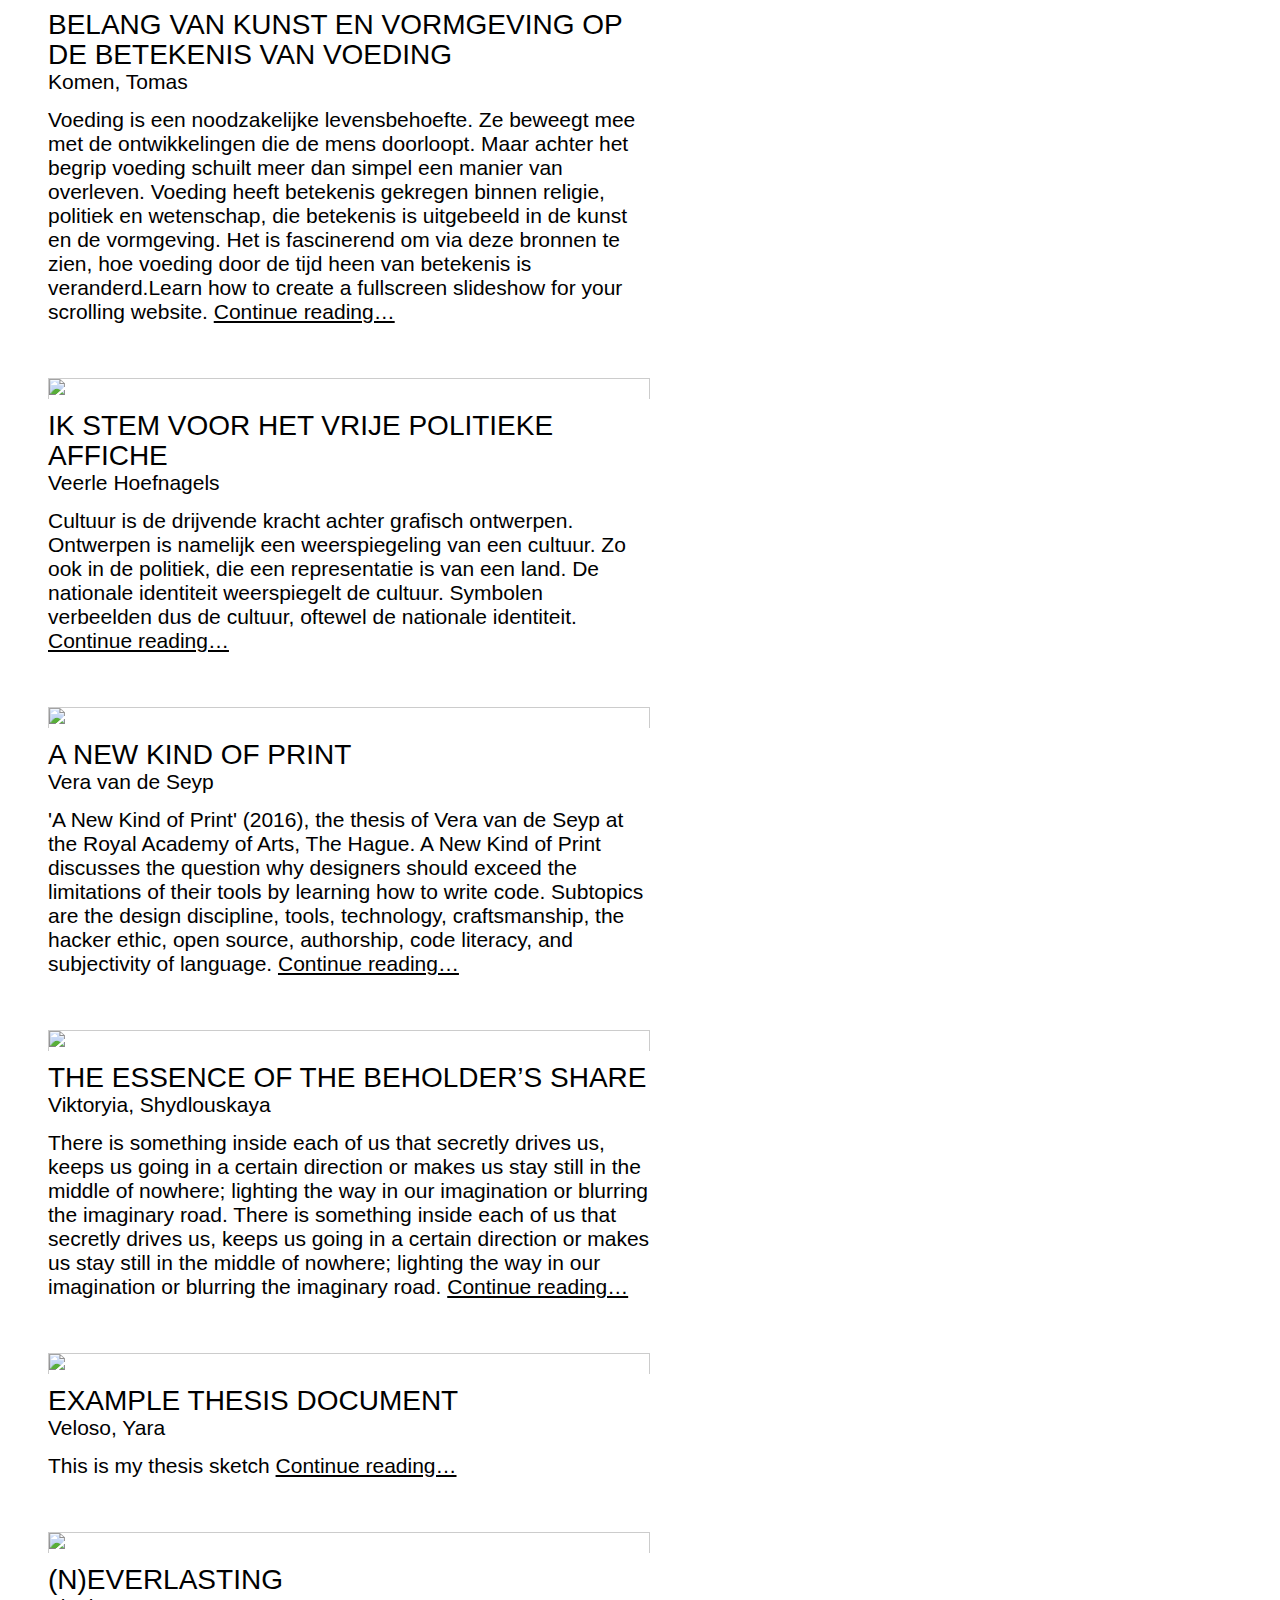
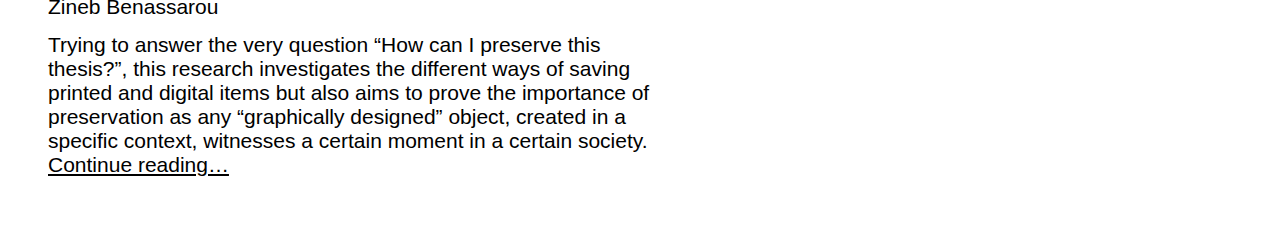
==== commit a638ed2d: "update theses" ====
--- a/index.html
+++ b/index.html
@@ -99,7 +99,7 @@
 
 <div class="preview">
     <figure>
-        <a href="http://kabk.github.io/govt-theses-16-erik-van-der-veen-/"><img src="http://kabk.github.io/govt-theses-16-erik-van-der-veen-/Images/stealthgoth.jpg"/></a>
+        <a href="http://kabk.github.io/govt-theses-16-erik-van-der-veen-/"><img src="http://kabk.github.io/govt-theses-16-erik-van-der-veen-/Images/header.png"/></a>
     </figure>
     <h2><a href="http://kabk.github.io/govt-theses-16-erik-van-der-veen-/">Shaking Future Snow Globes</a></h2>
     <h3>Erik van der Veen</h3>
@@ -374,6 +374,15 @@
 
 <div class="preview">
     <figure>
+        <a href="http://kabk.github.io/govt-theses-16-yara-veloso-creation-is-not-a-lonely-effort/"><img src="http://kabk.github.io/govt4-coding/preview_image.png"/></a>
+    </figure>
+    <h2><a href="http://kabk.github.io/govt-theses-16-yara-veloso-creation-is-not-a-lonely-effort/">Example Thesis Document</a></h2>
+    <h3>Veloso, Yara</h3>
+    <p>This is my thesis sketch <a href="http://kabk.github.io/govt-theses-16-yara-veloso-creation-is-not-a-lonely-effort/">Continue reading…</a></p>
+</div>
+
+<div class="preview">
+    <figure>
         <a href="http://kabk.github.io/govt-theses-16-zineb-benassarou-ever-lasting-graphic-design/"><img src="http://kabk.github.io/govt-theses-16-zineb-benassarou-ever-lasting-graphic-design/images/socialpreview.jpg"/></a>
     </figure>
     <h2><a href="http://kabk.github.io/govt-theses-16-zineb-benassarou-ever-lasting-graphic-design/">(N)EVERLASTING</a></h2>
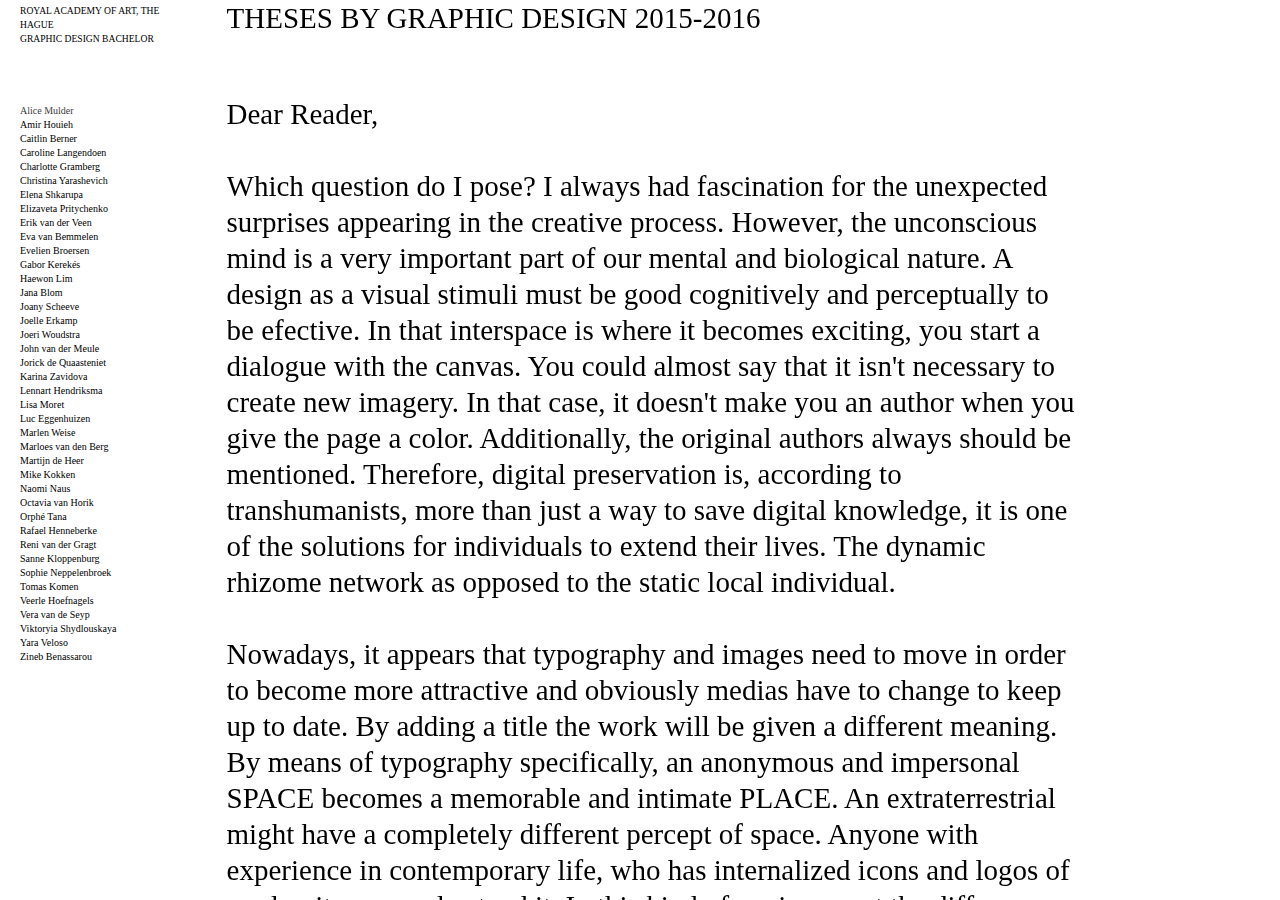
==== commit 8e5383bd: "New Index design" ====
--- a/index.html
+++ b/index.html
@@ -7,9 +7,10 @@
         <!-- This tells the mobile browser: do not zoom out -->
         <meta name="viewport" content="width=device-width, initial-scale=1">
         <link rel="stylesheet" type="text/css" href="css/normalize.css" />
-        <link rel="stylesheet" type="text/css" href="css/style.css" />
+        <link rel="stylesheet" type="text/css" href="css/newstyle.css" />
     </head>
     <body>
+
         <header>
             <h1>KABK Graphic Design Thèses</h1>
             <select>
@@ -17,379 +18,413 @@
                 <option value="2016" selected="true">2016</option>
             </select>
         </header>
-        <article>
-            <p id="introduction">This is the introduction… Another year of thesis production. Welcome to this treasure trove of design intelligence. We wish you a lot of reading pleasure. Of the source also!</p>
-            
-            <p>Find <a href="references.html">the references</a>, <a href="planning.html">planning</a>, <a href="css.html">CSS reference</a> and an <a href="example.html">example document &amp; metadata</a>, <a href="print-css.html">CSS for print</a></p>
-
-            <p class="spacer">&nbsp;</p>
-
+        <article id="mainCol">
+            <div id="topbar">
+                <p>
+                    Theses by Graphic Design 2015-2016
+                </p>
+                <div class="gradient"></div>
+            </div>
+            <div id="wrapper">
+                <p>
+                    Dear Reader,
+                <br>
+                <br>
+                    <a href="" class="sentence" data-name="Eva van Bemmelen">Which question do I pose?</a> <a href="" class="sentence" data-name="Octavia van Horik">I always had fascination for the unexpected surprises appearing in the creative process.</a> <a href="" class="sentence" data-name="Viktoryia Shydlouskaya">However, the unconscious mind is a very important part of our mental and biological nature.</a> <a href="" class="sentence" data-name="Marlen Weise">A design as a visual stimuli must be good cognitively and perceptually to be efective.</a> <a href="" class="sentence" data-name="Caroline Langendoen">In that interspace is where it becomes exciting, you start a dialogue with the canvas.</a> <a href="" class="sentence" data-name="John van der Meule">You could almost say that it isn't necessary to create new imagery.</a> <a href="" class="sentence" data-name="Naomi Naus">In that case, it doesn't make you an author when you give the page a color.</a> <a href="" class="sentence" data-name="Evelien Broersen">Additionally, the original authors always should be mentioned.</a> <a href="" class="sentence" data-name="Zineb Benassarou">Therefore, digital preservation is, according to transhumanists, more than just a way to save digital knowledge, it is one of the solutions for individuals to extend their lives.</a> <a href="" class="sentence" data-name="Martijn de Heer">The dynamic rhizome network as opposed to the static local individual.</a>
+                <br>
+                <br>
+                    <a href="" class="sentence" data-name="Luc Eggenhuizen">Nowadays, it appears that typography and images need to move in order to become more attractive and obviously medias have to change to keep up to date.</a> <a href="" class="sentence" data-name="Joany Scheeve">By adding a title the work will be given a different meaning.</a> <a href="" class="sentence" data-name="Christina Yarashevich">By means of typography specifically, an anonymous and impersonal SPACE becomes a memorable and intimate PLACE.</a> <a href="" class="sentence" data-name="Jorick de Quaasteniet">An extraterrestrial might have a completely different percept of space.</a> <a href="" class="sentence" data-name="Caitlin Berner">Anyone with experience in contemporary life, who has internalized icons and logos of modernity can understand it.</a> <a href="" class="sentence" data-name="Karina Zavidova">In this kind of environment the difference between user experience and interpersonal relationship is not that obvious.</a> <a href="" class="sentence" data-name="Elizaveta Pritychenko">Since being born, at some point everybody is vulnerable to cognitive deception, hoaxes and misconceptions.</a> <a href="" class="sentence" data-name="Veerle Hoefnagels">This reflects clearly in politics.</a> <a href="" class="sentence" data-name="Joelle Erkamp">That's why it is important to expand the general knowledge about the effects of climate change.</a> <a href="" class="sentence" data-name="Reni van der Gragt">How do we know which product is actually healthy or whether it's just a marketing trick?</a> <a href="" class="sentence" data-name="Tomas Komen">Such as, for example, the new way of meat production by means of the in-vitro meat.</a>
+                <br>
+                <br>
+                    <a href="" class="sentence" data-name="Alice Mulder">A discreet underlying layer that we see here is that especially women are held accountable for their responsibility towards the family.</a> <a href="" class="sentence" data-name="Jana Blom">The moment you find something particularly interesting, you can get in a hyper focus.</a> <a href="" class="sentence" data-name="Marloes van den Berg">Graphically this is a new way of border demarcation.</a> <a href="" class="sentence" data-name="Lisa Moret">The borders between the world of gods and the celebrity culture are getting blurred when the celebrities become aware of their own divine status.</a> <a href="" class="sentence" data-name="Charlotte Gramberg">Because of rapid spreading of images, images can very quickly become a symbol to a larger group of people and their opinions.</a> <a href="" class="sentence" data-name="Erik van der Veen">Therefore, we have to rely on speculation when envisioning its course.</a> <a href="" class="sentence" data-name="Orphé Tana">This sometimes results in a party.</a> <a href="" class="sentence" data-name="Sophie Neppelenbroek">There are several ways to influence that observation.</a>
+                <br>
+                <br>
+                    <a href="" class="sentence" data-name="Sanne Kloppenburg">Therefore, the use of framing is a useful tool for achieving this.</a> <a href="" class="sentence" data-name="Rafael Henneberke">The frame becomes the threshold - the liminal site - of tensions between the immobility of a spectator and the mobility seen through the mediated “windows” of film, television and computer screens.</a> <a href="" class="sentence" data-name="Joeri Woudstra">That doesn't mean that your only option is jumping back behind the screen to open your Facebook's artist page though.</a> <a href="" class="sentence" data-name="Yara Veloso">Making the studio a part of a work of art has the potential to value the creative process as opposed to focusing solely on final pieces.</a> <a href="" class="sentence" data-name="Mike Kokken">For these designers the rule "process is the product" applies.</a> <a href="" class="sentence" data-name="Lennart Hendriksma">New instruments take part in the creative process as long as the used medium is clearly recognizable.</a> <a href="" class="sentence" data-name="Vera van de Seyp">Of course, for anyone who had had a career creating tangible, printed posters, this development was quite disastrous.</a> <a href="" class="sentence" data-name="Amir Houieh">Therefore a designer at his very best position could be seen as a director.</a> <a href="" class="sentence" data-name="Gabor Kerekés">Embracing procedurality as a paradigm of thought and as a mode of authorship implies a new conception of design practic.</a>
+                </p>
+                <p>
+                    Yours Sincerely,<br>
+                    Graphic Design Class 2015-2016
+                </p>
+            </div>
+        </article>
+
+        <article id="leftCol">
+            <div id="topbarLeft">
+                <p>
+                    Royal Academy of Art, The Hague
+                <br>
+                    Graphic Design Bachelor
+                </p>
+                <div class="gradient"></div>
+            </div>
             <section id="theses">
-<div class="preview">
-    <figure>
-        <a href="http://kabk.github.io/govt-theses-16-Charlotte-gramberg/"><img src="http://kabk.github.io/govt-theses-16-Charlotte-gramberg/img/pool1.jpg"/></a>
-    </figure>
-    <h2><a href="http://kabk.github.io/govt-theses-16-Charlotte-gramberg/"></a></h2>
-    <h3></h3>
-    <p> <a href="http://kabk.github.io/govt-theses-16-Charlotte-gramberg/">Continue reading…</a></p>
-</div>
-
-<div class="preview">
-    <figure>
-        <a href="http://kabk.github.io/govt-theses-16-alice-mulder-you-cant-be-what-you-cant-see/"><img src="http://kabk.github.io/govt-theses-16-alice-mulder-you-cant-be-what-you-cant-see/img/webimage.png"/></a>
-    </figure>
-    <h2><a href="http://kabk.github.io/govt-theses-16-alice-mulder-you-cant-be-what-you-cant-see/">You can't be what you can't see</a></h2>
-    <h3>Alice Mulder</h3>
-    <p>Thesis by Alice Mulder about the feminine identity and the way it’s been crafted by media and psychology. <a href="http://kabk.github.io/govt-theses-16-alice-mulder-you-cant-be-what-you-cant-see/">Continue reading…</a></p>
-</div>
-
-<div class="preview">
-    <figure>
-        <a href="http://kabk.github.io/govt-theses-16-amir-houieh-design-as-metadata/"><img src="http://kabk.github.io/govt-theses-16-amir-houieh-design-as-metadata/images/image06.png"/></a>
-    </figure>
-    <h2><a href="http://kabk.github.io/govt-theses-16-amir-houieh-design-as-metadata/">Design as Metadata</a></h2>
-    <h3></h3>
-    <p>Design as Metadata, is a graphic design Thesis by Amir Houieh. Royal Academy of Art - The Hague. Today the web has faced designers with a new paradigm in which the prior reader has become the user —the person who experiences the web content; produces content as well as consumes it. Therefore the user experiences and intentionality has transcended more than ever meaning the graphic designer has to become the future innovator in order to affect the message. Hence within my thesis in order to reflect upon the agency of the designer in contents of the web future; I propose an idea about implementation of design within the content as a metadata. <a href="http://kabk.github.io/govt-theses-16-amir-houieh-design-as-metadata/">Continue reading…</a></p>
-</div>
-
-<div class="preview">
-    <figure>
-        <a href="http://kabk.github.io/govt-theses-16-caitlin-berner-the-life-and-death-of-digital-symbols-and-when-to-kill-them/"><img src="http://kabk.github.io/govt-theses-16-caitlin-berner-the-life-and-death-of-digital-symbols-and-when-to-kill-them/images/metadataimage.png"/></a>
-    </figure>
-    <h2><a href="http://kabk.github.io/govt-theses-16-caitlin-berner-the-life-and-death-of-digital-symbols-and-when-to-kill-them/">The Life and Death of Digital Signs and When to Kill Them</a></h2>
-    <h3>Caitlin Berner</h3>
-    <p>BA Thesis by Caitlin Berner about the way significance of icons in GUI is created, how they can lose it when the object they are based upon becomes obsolete, and what is the role of the graphic designer is in all this. <a href="http://kabk.github.io/govt-theses-16-caitlin-berner-the-life-and-death-of-digital-symbols-and-when-to-kill-them/">Continue reading…</a></p>
-</div>
-
-<div class="preview">
-    <figure>
-        <a href="http://kabk.github.io/govt-theses-16-caroline-langendoen/"><img src="https://kabk.github.io/govt-theses-16-caroline-langendoen/image/bodylanguage1.jpg"/></a>
-    </figure>
-    <h2><a href="http://kabk.github.io/govt-theses-16-caroline-langendoen/">You, Me and Everything in Between</a></h2>
-    <h3>Langendoen, Caroline</h3>
-    <p>A thesis about intermediate space and how to use it in graphic design. <a href="http://kabk.github.io/govt-theses-16-caroline-langendoen/">Continue reading…</a></p>
-</div>
-
-<div class="preview">
-    <figure>
-        <a href="http://kabk.github.io/govt-theses-16-christina-yarashevich-place-talks/"><img src="http://kabk.github.io/govt-theses-16-christina-yarashevich-place-talks/images/Place_talks.jpg"/></a>
-    </figure>
-    <h2><a href="http://kabk.github.io/govt-theses-16-christina-yarashevich-place-talks/">PLACE TALKS</a></h2>
-    <h3>Christina Yarashevich</h3>
-    <p>Thesis from fourth-year graphic design student at The Royal Academy of Art, KABK, The Hague. <a href="http://kabk.github.io/govt-theses-16-christina-yarashevich-place-talks/">Continue reading…</a></p>
-</div>
-
-<div class="preview">
-    <figure>
-        <a href="http://kabk.github.io/govt-theses-16-elena-shkarupa-3/"><img src="http://ichef-1.bbci.co.uk/news/660/media/images/76418000/jpg/_76418772_blacksquare.jpg"/></a>
-    </figure>
-    <h2><a href="http://kabk.github.io/govt-theses-16-elena-shkarupa-3/">Everything Is Text</a></h2>
-    <h3></h3>
-    <p>Expolation on how hypertextual reality causes merge of disciplines, demanding a new approach to create and analyse art. <a href="http://kabk.github.io/govt-theses-16-elena-shkarupa-3/">Continue reading…</a></p>
-</div>
-
-<div class="preview">
-    <figure>
-        <a href="http://kabk.github.io/govt-theses-16-elizaveta-pritychenko-believe-it-or-not/"><img src="http://kabk.github.io/govt-theses-16-elizaveta-pritychenko-believe-it-or-not/img/preview_sketch_001.jpg"/></a>
-    </figure>
-    <h2><a href="http://kabk.github.io/govt-theses-16-elizaveta-pritychenko-believe-it-or-not/">Believe It Or Not - how can credibility be achieved visually?</a></h2>
-    <h3>Elizaveta Pritychenko</h3>
-    <p>A thesis on hoaxes, how they work, why they work, and credibility <a href="http://kabk.github.io/govt-theses-16-elizaveta-pritychenko-believe-it-or-not/">Continue reading…</a></p>
-</div>
-
-<div class="preview">
-    <figure>
-        <a href="http://kabk.github.io/govt-theses-16-erik-van-der-veen-/"><img src="http://kabk.github.io/govt-theses-16-erik-van-der-veen-/Images/header.png"/></a>
-    </figure>
-    <h2><a href="http://kabk.github.io/govt-theses-16-erik-van-der-veen-/">Shaking Future Snow Globes</a></h2>
-    <h3>Erik van der Veen</h3>
-    <p>About the history of speculative practices <a href="http://kabk.github.io/govt-theses-16-erik-van-der-veen-/">Continue reading…</a></p>
-</div>
-
-<div class="preview">
-    <figure>
-        <a href="http://kabk.github.io/govt-theses-16-eva-van-bemmelen/"><img src="http://kabk.github.io/govt-theses-16-eva-van-bemmelen/images/image2.jpg"/></a>
-    </figure>
-    <h2><a href="http://kabk.github.io/govt-theses-16-eva-van-bemmelen/">Questions</a></h2>
-    <h3>Eva van Bemmelen</h3>
-    <p>Wat is het belang van vragen stellen? Is het mogelijk dat een onderzoek uit alleen maar vragen bestaat of zijn we nog steeds op zoek naar antwoorden? En hoe belangrijk is eigenlijk een antwoord? Kun je vragen beantwoorden met vragen? En kun je aan een antwoord, de conclusie, zien welke vragen er gesteld zijn? <a href="http://kabk.github.io/govt-theses-16-eva-van-bemmelen/">Continue reading…</a></p>
-</div>
-
-<div class="preview">
-    <figure>
-        <a href="http://kabk.github.io/govt-theses-16-evelien-broersen/"><img src="http://kabk.github.io/govt-theses-16-evelien-broersen/afbeelding.jpg"/></a>
-    </figure>
-    <h2><a href="http://kabk.github.io/govt-theses-16-evelien-broersen/">Common Glory</a></h2>
-    <h3>Evelien Broersen</h3>
-    <p>The better alternative for copyright <a href="http://kabk.github.io/govt-theses-16-evelien-broersen/">Continue reading…</a></p>
-</div>
-
-<div class="preview">
-    <figure>
-        <a href="http://kabk.github.io/govt-theses-16-gabor-kerekes/"><img src="http://kabk.github.io/govt-theses-16-gabor-kerekes/content/imgs/gui.jpg"/></a>
-    </figure>
-    <h2><a href="http://kabk.github.io/govt-theses-16-gabor-kerekes/">From Text to Process</a></h2>
-    <h3></h3>
-    <p>In what specific ways does software frame culture, and how can graphic design use this to its own advantage? <a href="http://kabk.github.io/govt-theses-16-gabor-kerekes/">Continue reading…</a></p>
-</div>
-
-<div class="preview">
-    <figure>
-        <a href="http://kabk.github.io/govt-theses-16-haewon-lim-korean-graphic-design/"><img src="http://kabk.github.io/govt-theses-16-haewon-lim-korean-graphic-design/Image/flag.jpg"/></a>
-    </figure>
-    <h2><a href="http://kabk.github.io/govt-theses-16-haewon-lim-korean-graphic-design/">Korean Graphic Design</a></h2>
-    <h3>Haewon, Lim</h3>
-    <p>WHEN WOULD BE THE BEST TIME TO GO BACK TO KOREA AS A GRAPHIC DESIGNER? <a href="http://kabk.github.io/govt-theses-16-haewon-lim-korean-graphic-design/">Continue reading…</a></p>
-</div>
-
-<div class="preview">
-    <figure>
-        <a href="http://kabk.github.io/govt-theses-16-jana_blom-what-can-a-graphicdesigner-do-toincrease-readability-adhd/"><img src=""/></a>
-    </figure>
-    <h2><a href="http://kabk.github.io/govt-theses-16-jana_blom-what-can-a-graphicdesigner-do-toincrease-readability-adhd/">Scriptie Jana blom</a></h2>
-    <h3></h3>
-    <p> <a href="http://kabk.github.io/govt-theses-16-jana_blom-what-can-a-graphicdesigner-do-toincrease-readability-adhd/">Continue reading…</a></p>
-</div>
-
-<div class="preview">
-    <figure>
-        <a href="http://kabk.github.io/govt-theses-16-joany-scheeve-the-role-of-titles/"><img src="http://kabk.github.io/govt-theses-16-joany-scheeve-the-role-of-titles/images/edwardhopper.jpg"/></a>
-    </figure>
-    <h2><a href="http://kabk.github.io/govt-theses-16-joany-scheeve-the-role-of-titles/">Untitled</a></h2>
-    <h3>Joany Scheeve</h3>
-    <p>De rol van titels binnen de kunst <a href="http://kabk.github.io/govt-theses-16-joany-scheeve-the-role-of-titles/">Continue reading…</a></p>
-</div>
-
-<div class="preview">
-    <figure>
-        <a href="http://kabk.github.io/govt-theses-16-joelle-erkamp-i-want-to-die-of-natural-causes/"><img src="http://kabk.github.io/govt-theses-16-joelle-erkamp-i-want-to-die-of-natural-causes/images/olie.jpg"/></a>
-    </figure>
-    <h2><a href="http://kabk.github.io/govt-theses-16-joelle-erkamp-i-want-to-die-of-natural-causes/">I WANT TO DIE OF NATURAL CAUSES</a></h2>
-    <h3>Joelle Erkamp</h3>
-    <p>Hoe stellen grafisch ontwerpers en kunstenaars de verwoestende gevolgen van klimaatverandering aan de kaak? <a href="http://kabk.github.io/govt-theses-16-joelle-erkamp-i-want-to-die-of-natural-causes/">Continue reading…</a></p>
-</div>
-
-<div class="preview">
-    <figure>
-        <a href="http://kabk.github.io/govt-theses-16-joeri-woudstra-embracing-new-technology-in-musics-visual-cuture/"><img src="http://kabk.github.io/govt-theses-16-joeri-woudstra-embracing-new-technology-in-musics-visual-cuture/thesisimages/COVER.gif"/></a>
-    </figure>
-    <h2><a href="http://kabk.github.io/govt-theses-16-joeri-woudstra-embracing-new-technology-in-musics-visual-cuture/">Your screen as my album cover</a></h2>
-    <h3>Joeri Woudstra</h3>
-    <p>The static printed album cover has turned into the organic and ever-changing computer screen, but the album covers are still square (and not moving?). Artists seem to be falling in a routine when announcing a new record; an exciting message on Facebook, an interview at this blog; a mix for that blog; a show at that cool festival. How has the way the artist presents him or herself to its audience changed in the last couple of years? And even more important: what is going to change hereon after? <a href="http://kabk.github.io/govt-theses-16-joeri-woudstra-embracing-new-technology-in-musics-visual-cuture/">Continue reading…</a></p>
-</div>
-
-<div class="preview">
-    <figure>
-        <a href="http://kabk.github.io/govt-theses-16-john-van-der-meule/"><img src="http://kabk.github.io/govt-theses-16-john-van-der-meule/images/nieuwverhaal.jpg"/></a>
-    </figure>
-    <h2><a href="http://kabk.github.io/govt-theses-16-john-van-der-meule/">Een nieuw verhaal</a></h2>
-    <h3>John van der Meule</h3>
-    <p>Het gebruik van bestaande elementen in grafisch ontwerp <a href="http://kabk.github.io/govt-theses-16-john-van-der-meule/">Continue reading…</a></p>
-</div>
-
-<div class="preview">
-    <figure>
-        <a href="http://kabk.github.io/govt-theses-16-jorick-de-quaasteniet-communication-with-extraterrestrial-lifeforms/"><img src="http://kabk.github.io/govt-theses-16-jorick-de-quaasteniet-communication-with-extraterrestrial-lifeforms/meta-image.gif"/></a>
-    </figure>
-    <h2><a href="http://kabk.github.io/govt-theses-16-jorick-de-quaasteniet-communication-with-extraterrestrial-lifeforms/">Extraterrestrial Soliloquies</a></h2>
-    <h3>de Quaasteniet, Jorick</h3>
-    <p>In the hypothetical case of contact with an extraterrestrial life form, what would our communication look like? <a href="http://kabk.github.io/govt-theses-16-jorick-de-quaasteniet-communication-with-extraterrestrial-lifeforms/">Continue reading…</a></p>
-</div>
-
-<div class="preview">
-    <figure>
-        <a href="http://kabk.github.io/govt-theses-16-karina-zavidova/"><img src="http://kabk.github.io/govt-theses-16-karina-zavidova/meta.jpg"/></a>
-    </figure>
-    <h2><a href="http://kabk.github.io/govt-theses-16-karina-zavidova/">Artificial intelligence never has a headache</a></h2>
-    <h3>Karina Zavidova</h3>
-    <p>Following all the developments in technology I often feel overwhelmed and start to compare myself to an AI implementation. Also, the data-driven lifestyle emerges, and a human body is viewed as a set of parameters not only by scientists, but also by us, ordinary individuals. 
-The fear of AI comes from a concept that AI is comparable to human intelligence, and therefore superiour. We are afraid that we will be run over by another species. But in fact, we are not comparable. Why the perspective of coexisting with Artificial Intelligence creates an environment where living within the physical body is a disadvantage? <a href="http://kabk.github.io/govt-theses-16-karina-zavidova/">Continue reading…</a></p>
-</div>
-
-<div class="preview">
-    <figure>
-        <a href="http://kabk.github.io/govt-theses-16-lennart-hendriksma-the-visual-progression/"><img src=""/></a>
-    </figure>
-    <h2><a href="http://kabk.github.io/govt-theses-16-lennart-hendriksma-the-visual-progression/">The Visual Progression</a></h2>
-    <h3>Lennart Hendriksma</h3>
-    <p>Graphic Design is a field where expertise in vision, style and aesthetics are derived through many years of practise. However, even in this sector there is an uprise of digital media as well as digital tools. These new media and tools can create stunning results and thereby blow away any other means of creation and/or result. Because we live in a world where technology is evolving so rapidly, even the field of Graphic Design cannot help but embrace this evolution. Maybe a Graphic Designer does not design the visual, but makes the program that generates the visual. <a href="http://kabk.github.io/govt-theses-16-lennart-hendriksma-the-visual-progression/">Continue reading…</a></p>
-</div>
-
-<div class="preview">
-    <figure>
-        <a href="http://kabk.github.io/govt-theses-16-lisa-moret-you-shall-be-famous/"><img src="http://kabk.github.io/govt-theses-16-lisa-moret-you-shall-be-famous/metadata_image2.jpg"/></a>
-    </figure>
-    <h2><a href="http://kabk.github.io/govt-theses-16-lisa-moret-you-shall-be-famous/">I AM A GOD - BACHELOR THESIS LISA MORET</a></h2>
-    <h3>Lisa Moret</h3>
-    <p>Gedreven door voornamelijk social media streven de jongere generaties van vandaag de dag voornamelijk naar beroemdheid en rijkdom. Kim Kardashian is een van de vele voorbeelden die vooral naar roem schijnt te streven. 
-Als een van de meest gegoogelde personen van 2015, met 13,600,000 hits per maand, lijkt ze de leiding te nemen in de huidige wereld waarin het volgens velen wemelt van wegwerpentertainment en inhoudsloze artiesten. Velen vinden dat celebrity cultuur zich ontwikkeld heeft als een soort virus dat de maatschappij infecteert. Kim Kardashian zou een symptoom zijn van de oppervlakkigheid van deze moderne maatschappij, waarin persoonlijke roem boven echte kwaliteit is komen te staan. Betekent dit dat we met een obsessie voor ‘inhoudsloze’ beroemdheden en een streven naar onze eigen vijftien minuten van faam, steeds dommer worden als samenleving? Of kunnen we juist veel aflezen over onze onderliggende maatschappelijke behoeftes aan onze huidige omgang met roem en beroemdheden?
-Celebrity cultuur kan ook wel eens het meest begeerde en minst begrepen begrip zijn in de hedendaagse maatschappij. <a href="http://kabk.github.io/govt-theses-16-lisa-moret-you-shall-be-famous/">Continue reading…</a></p>
-</div>
-
-<div class="preview">
-    <figure>
-        <a href="http://kabk.github.io/govt-theses-16-luc-eggenhuizen-the-movement-of-typography/"><img src="http://kabk.github.com/govt-theses-16-luc-eggenhuizen-the-movement-of-typography/image/cover.gif"/></a>
-    </figure>
-    <h2><a href="http://kabk.github.io/govt-theses-16-luc-eggenhuizen-the-movement-of-typography/">Temporal, Random, Interactive, Fluid</a></h2>
-    <h3>Luc Eggenhuizen</h3>
-    <p> A reflection on the influence of the digital era on typography</br>Graphic design has come to a point where it is mastering the suggestive power of dynamics in printed matter, composing typography and image onto static sheets of paper. Emerging from the beginning of the digital era, “moving” typography is finding its way into the graphic design field. Digital platforms are allowing to express typography and type design in another dimension; moving, stretching, bending, morphing, disappearing, and so on over time. But this movement of typography did not establish itself just from the beginning of the digital era. In a slow and steady progress throughout History, a few tentatives for movement within static typography have been acknowledged. However, those tentatives only came to an obvious state when the Futurists developed expressive poetry. <a href="http://kabk.github.io/govt-theses-16-luc-eggenhuizen-the-movement-of-typography/">Continue reading…</a></p>
-</div>
-
-<div class="preview">
-    <figure>
-        <a href="http://kabk.github.io/govt-theses-16-marlen-weise-data-visualization-as-a-vehicle-of-thought/"><img src="http://kabk.github.io/govt-theses-16-marlen-weise-data-visualization-as-a-vehicle-of-thought/images/Website_Teaser_01.gif"/></a>
-    </figure>
-    <h2><a href="http://kabk.github.io/govt-theses-16-marlen-weise-data-visualization-as-a-vehicle-of-thought/">CONCEPTUAL COGNITIVE DESIGN</a></h2>
-    <h3>Marlen Weise</h3>
-    <p>How can neuroscientific research benefit designing graphical means for cognitive mapping?. <a href="http://kabk.github.io/govt-theses-16-marlen-weise-data-visualization-as-a-vehicle-of-thought/">Continue reading…</a></p>
-</div>
-
-<div class="preview">
-    <figure>
-        <a href="http://kabk.github.io/govt-theses-16-marloes-van-den-berg/"><img src="http://kabk.github.io/govt-theses-16-marloes-van-den-berg/images/runningfence.jpg"/></a>
-    </figure>
-    <h2><a href="http://kabk.github.io/govt-theses-16-marloes-van-den-berg/">Grafische perspectieven op de Grensmuur</a></h2>
-    <h3>Marloes van den Berg</h3>
-    <p>A border seems to have an original model, it has not. Each and every border is a simulation of a model that we give an own reality. The strength of the boundary is therefore not determined by the physical appearance, but by the power that it whether or not enforces repressive or moral loads. In short, a boundary is not a noun but a verb. It is a production process, as it is constantly subject to enforcement and interpretation.
- <a href="http://kabk.github.io/govt-theses-16-marloes-van-den-berg/">Continue reading…</a></p>
-</div>
-
-<div class="preview">
-    <figure>
-        <a href="http://kabk.github.io/govt-theses-16-martijn-deheer/"><img src="http://kabk.github.io/govt-theses-16-martijn-deheer/images/previewIMG.jpg"/></a>
-    </figure>
-    <h2><a href="http://kabk.github.io/govt-theses-16-martijn-deheer/">book/hypertext/protocol</a></h2>
-    <h3>de Heer, Martijn</h3>
-    <p>In my thesis I search for what the internet could mean for graphic design in both practical as conceptual ways. I search for answers by asking a question that came to me when I discovered the Web-to-Print practices. Becoming my main research question: What is the purpose of using internet's native functionality to produce books? <a href="http://kabk.github.io/govt-theses-16-martijn-deheer/">Continue reading…</a></p>
-</div>
-
-<div class="preview">
-    <figure>
-        <a href="http://kabk.github.io/govt-theses-16-mike-kokken-thesis/"><img src=""/></a>
-    </figure>
-    <h2><a href="http://kabk.github.io/govt-theses-16-mike-kokken-thesis/">Untitled </a></h2>
-    <h3>Ekim Nekkok</h3>
-    <p>We experience the world fragmented and discontinuous. The stories we’ve been telling for years to understand our lives no longer function like they once did. We do not believe in big goals anymore and no longer let our future  depend on fictional visions. What does this mean for the graphic designer and the way he approaches the world around him? <a href="http://kabk.github.io/govt-theses-16-mike-kokken-thesis/">Continue reading…</a></p>
-</div>
-
-<div class="preview">
-    <figure>
-        <a href="http://kabk.github.io/govt-theses-16-naomi-naus-/"><img src="http://kabk.github.io/govt-theses-16-naomi-naus-/img/thesisicon.png"/></a>
-    </figure>
-    <h2><a href="http://kabk.github.io/govt-theses-16-naomi-naus-/">In Search of Significance</a></h2>
-    <h3>Naus, Naomi</h3>
-    <p>There is a crisis of value. Future graphic design graduates struggle with finding, or even better, creating our own path to embark on in the field of graphic design. It is as equally difficult for a company to find the right person for the open vacancy. The labour prospects clashes with the expectations and wishes of the graduates and vice versa. This research is a critical manifestation of the designer as author, attempting to give context into the possibilities of graphic design as a tool in a new era, where perspective and positioning is so necessary. <a href="http://kabk.github.io/govt-theses-16-naomi-naus-/">Continue reading…</a></p>
-</div>
-
-<div class="preview">
-    <figure>
-        <a href="http://kabk.github.io/govt-theses-16-octaviavanhorik-investigating-the-role-of-experiment-throught-the-design-process/"><img src="http://kabk.github.io/govt-theses-16-octaviavanhorik-investigating-the-role-of-experiment-throught-the-design-process/images/multicovers.gif"/></a>
-    </figure>
-    <h2><a href="http://kabk.github.io/govt-theses-16-octaviavanhorik-investigating-the-role-of-experiment-throught-the-design-process/">Creativity as Discovery</a></h2>
-    <h3>Octavia van Horik</h3>
-    <p>One of the greatest preoccupations not only of our culture but of our civilization is the question of what creativity is. My thesis aims to investigate the role of creativity in relationship to the unexpected. Chance, the spontaneous, the happy accident... In fact, random event have played a vital role in the creative process. How can the creative process be design in order to construct unexpected outcome? <a href="http://kabk.github.io/govt-theses-16-octaviavanhorik-investigating-the-role-of-experiment-throught-the-design-process/">Continue reading…</a></p>
-</div>
-
-<div class="preview">
-    <figure>
-        <a href="http://kabk.github.io/govt-theses-16-orphe-tana/"><img src="http://kabk.github.io/govt-theses-16-orphe-tana/Beth-Ditto-x-The-Shoes.jpg"/></a>
-    </figure>
-    <h2><a href="http://kabk.github.io/govt-theses-16-orphe-tana/">pARTy</a></h2>
-    <h3></h3>
-    <p>Wat ik zag is een wereld waarbij je alles kan proberen, een plek om jezelf te zijn, de alledaagse realiteit vergeten, proberen om mensen te motiveren, naar muziek luisteren, een plek om een biertje te drinken, en nog veel meer. <a href="http://kabk.github.io/govt-theses-16-orphe-tana/">Continue reading…</a></p>
-</div>
-
-<div class="preview">
-    <figure>
-        <a href="http://kabk.github.io/govt-theses-16-rafael-henneberke/"><img src="http://kabk.github.io/govt-theses-16-rafael-henneberke/images/preview.jpg"/></a>
-    </figure>
-    <h2><a href="http://kabk.github.io/govt-theses-16-rafael-henneberke/">Perceptual Frames</a></h2>
-    <h3>Rafael Henneberke</h3>
-    <p>Perceptual Frames. The window, the painting, the photograph, the film & the screen. How do frames influence our way of perceiving? <a href="http://kabk.github.io/govt-theses-16-rafael-henneberke/">Continue reading…</a></p>
-</div>
-
-<div class="preview">
-    <figure>
-        <a href="http://kabk.github.io/govt-theses-16-reni-van-der-gragt-bewust-weten/"><img src=""/></a>
-    </figure>
-    <h2><a href="http://kabk.github.io/govt-theses-16-reni-van-der-gragt-bewust-weten/">Bewust (W)eten</a></h2>
-    <h3>Reni van der Gragt</h3>
-    <p>Welke rol speelt de overheid in het voorlichten van de consument met betrekking tot wat er in de levensmiddelen producten zit die we in onze supermarkten vinden? Ligt het verbeteren van de voorlichting van de consument over een bewuste voeding eigenlijk wel bij de overheid, of hebben de marketeers hierin alle macht? <a href="http://kabk.github.io/govt-theses-16-reni-van-der-gragt-bewust-weten/">Continue reading…</a></p>
-</div>
-
-<div class="preview">
-    <figure>
-        <a href="http://kabk.github.io/govt-theses-16-sanne-kloppenburg/"><img src=""/></a>
-    </figure>
-    <h2><a href="http://kabk.github.io/govt-theses-16-sanne-kloppenburg/">Change Images</a></h2>
-    <h3></h3>
-    <p> <a href="http://kabk.github.io/govt-theses-16-sanne-kloppenburg/">Continue reading…</a></p>
-</div>
-
-<div class="preview">
-    <figure>
-        <a href="http://kabk.github.io/govt-theses-16-sophie-neppelenbroek-van-top-tot-teen/"><img src="http://kabk.github.io/govt-theses-16-sophie-neppelenbroek-van-top-tot-teen/images/afbeelding27.png"/></a>
-    </figure>
-    <h2><a href="http://kabk.github.io/govt-theses-16-sophie-neppelenbroek-van-top-tot-teen/">VAN TOP TOT TEEN</a></h2>
-    <h3></h3>
-    <p>Bij de waarneming van het menselijk figuur spelen verschillende factoren een rol: de wijze van afbeelden, aard en vormgeving van de ruimte, de houding van het menselijk figuur en de verhouding tussen het figuur, de overige objecten en de ruimte. <a href="http://kabk.github.io/govt-theses-16-sophie-neppelenbroek-van-top-tot-teen/">Continue reading…</a></p>
-</div>
-
-<div class="preview">
-    <figure>
-        <a href="http://kabk.github.io/govt-theses-16-tomas-komen-Kunstzinnige-vertaling-van-de-betekenis-van-voedsel/"><img src="http://ahomina.com/wp-content/uploads/2012/10/warholWhopper.jpg/"/></a>
-    </figure>
-    <h2><a href="http://kabk.github.io/govt-theses-16-tomas-komen-Kunstzinnige-vertaling-van-de-betekenis-van-voedsel/">Belang van kunst en vormgeving op de betekenis van voeding</a></h2>
-    <h3>Komen, Tomas</h3>
-    <p>Voeding is een noodzakelijke levensbehoefte. Ze beweegt mee met de ontwikkelingen die de mens doorloopt. Maar achter het begrip voeding schuilt meer dan simpel een manier van overleven. Voeding heeft betekenis gekregen binnen religie, politiek en wetenschap, die betekenis is uitgebeeld in de kunst en de vormgeving. Het is fascinerend om via deze bronnen te zien, hoe voeding door de tijd heen van betekenis is veranderd.Learn how to create a fullscreen slideshow for your scrolling website. <a href="http://kabk.github.io/govt-theses-16-tomas-komen-Kunstzinnige-vertaling-van-de-betekenis-van-voedsel/">Continue reading…</a></p>
-</div>
-
-<div class="preview">
-    <figure>
-        <a href="http://kabk.github.io/govt-theses-16-veerle-hoefnagels-hoe-techniek-communicatie-beinvloed/"><img src="http://kabk.github.io/govt-theses-16-veerle-hoefnagels-hoe-techniek-communicatie-beinvloed/foto_02.jpg"/></a>
-    </figure>
-    <h2><a href="http://kabk.github.io/govt-theses-16-veerle-hoefnagels-hoe-techniek-communicatie-beinvloed/">Ik stem voor het vrije politieke affiche</a></h2>
-    <h3>Veerle Hoefnagels</h3>
-    <p>Cultuur is de drijvende kracht achter grafisch ontwerpen. Ontwerpen is namelijk een weerspiegeling van een cultuur. Zo ook in de politiek, die een representatie is van een land. De nationale identiteit weerspiegelt de cultuur. Symbolen verbeelden dus de cultuur, oftewel de nationale identiteit. <a href="http://kabk.github.io/govt-theses-16-veerle-hoefnagels-hoe-techniek-communicatie-beinvloed/">Continue reading…</a></p>
-</div>
-
-<div class="preview">
-    <figure>
-        <a href="http://kabk.github.io/govt-theses-16-vera-van-de-seyp-deconstructing-methodologies/"><img src="http://kabk.github.io/govt-theses-16-vera-van-de-seyp-deconstructing-methodologies/images/header.png"/></a>
-    </figure>
-    <h2><a href="http://kabk.github.io/govt-theses-16-vera-van-de-seyp-deconstructing-methodologies/">A New Kind Of Print</a></h2>
-    <h3>Vera van de Seyp</h3>
-    <p>'A New Kind of Print' (2016), the thesis of Vera van de Seyp at the Royal Academy of Arts, The Hague.
-	A New Kind of Print discusses the question why designers should exceed the limitations of their tools by learning how to write code. Subtopics are the design discipline, tools, technology, craftsmanship, the hacker ethic, open source, authorship, code literacy, and subjectivity of language.  <a href="http://kabk.github.io/govt-theses-16-vera-van-de-seyp-deconstructing-methodologies/">Continue reading…</a></p>
-</div>
-
-<div class="preview">
-    <figure>
-        <a href="http://kabk.github.io/govt-theses-16-viktoryia-shydlouskaya-unconsciousness/"><img src="http://kabk.github.io/govt-theses-16-viktoryia-shydlouskaya-unconsciousness/uubtzzhRSx0.jpg"/></a>
-    </figure>
-    <h2><a href="http://kabk.github.io/govt-theses-16-viktoryia-shydlouskaya-unconsciousness/">The essence of the beholder’s share</a></h2>
-    <h3>Viktoryia, Shydlouskaya</h3>
-    <p>There is something inside each of us that secretly drives us, keeps us going in a certain direction or makes us stay still in the middle of nowhere; lighting the way in our imagination or blurring the imaginary road. There is something inside each of us that secretly drives us, keeps us going in a certain direction or makes us stay still in the middle of nowhere; lighting the way in our imagination or blurring the imaginary road.  <a href="http://kabk.github.io/govt-theses-16-viktoryia-shydlouskaya-unconsciousness/">Continue reading…</a></p>
-</div>
-
-<div class="preview">
-    <figure>
-        <a href="http://kabk.github.io/govt-theses-16-yara-veloso-creation-is-not-a-lonely-effort/"><img src="http://kabk.github.io/govt4-coding/preview_image.png"/></a>
-    </figure>
-    <h2><a href="http://kabk.github.io/govt-theses-16-yara-veloso-creation-is-not-a-lonely-effort/">Example Thesis Document</a></h2>
-    <h3>Veloso, Yara</h3>
-    <p>This is my thesis sketch <a href="http://kabk.github.io/govt-theses-16-yara-veloso-creation-is-not-a-lonely-effort/">Continue reading…</a></p>
-</div>
-
-<div class="preview">
-    <figure>
-        <a href="http://kabk.github.io/govt-theses-16-zineb-benassarou-ever-lasting-graphic-design/"><img src="http://kabk.github.io/govt-theses-16-zineb-benassarou-ever-lasting-graphic-design/images/socialpreview.jpg"/></a>
-    </figure>
-    <h2><a href="http://kabk.github.io/govt-theses-16-zineb-benassarou-ever-lasting-graphic-design/">(N)EVERLASTING</a></h2>
-    <h3>Zineb Benassarou</h3>
-    <p>Trying to answer the very question “How can I preserve this thesis?”, this research investigates the different ways of saving printed and digital items but also aims to prove the importance of preservation as any “graphically designed” object, created in a specific context, witnesses a certain moment in a certain society. <a href="http://kabk.github.io/govt-theses-16-zineb-benassarou-ever-lasting-graphic-design/">Continue reading…</a></p>
-</div>
-</section>
+                <div class="preview" data-name="reni">
+                    <figure>
+                        <a href="http://kabk.github.io/govt-theses-16-alice-mulder-you-cant-be-what-you-cant-see/"><img src="http://kabk.github.io/govt-theses-16-alice-mulder-you-cant-be-what-you-cant-see/img/webimage.png"/></a>
+                    </figure>
+                    <h2><a href="http://kabk.github.io/govt-theses-16-alice-mulder-you-cant-be-what-you-cant-see/">You can't be what you can't see</a></h2>
+                    <h3>Alice Mulder</h3>
+                    <p>Thesis by Alice Mulder about the feminine identity and the way it’s been crafted by media and psychology. <a href="http://kabk.github.io/govt-theses-16-alice-mulder-you-cant-be-what-you-cant-see/">Continue reading…</a></p>
+                </div>
+
+                <div class="preview">
+                    <figure>
+                        <a href="http://kabk.github.io/govt-theses-16-amir-houieh-design-as-metadata/"><img src="http://kabk.github.io/govt-theses-16-amir-houieh-design-as-metadata/images/image06.png"/></a>
+                    </figure>
+                    <h2><a href="http://kabk.github.io/govt-theses-16-amir-houieh-design-as-metadata/">Design as Metadata</a></h2>
+                    <h3>Amir Houieh</h3>
+                    <p>Design as Metadata, is a graphic design Thesis by Amir Houieh. Royal Academy of Art - The Hague. Today the web has faced designers with a new paradigm in which the prior reader has become the user —the person who experiences the web content; produces content as well as consumes it. Therefore the user experiences and intentionality has transcended more than ever meaning the graphic designer has to become the future innovator in order to affect the message. Hence within my thesis in order to reflect upon the agency of the designer in contents of the web future; I propose an idea about implementation of design within the content as a metadata. <a href="http://kabk.github.io/govt-theses-16-amir-houieh-design-as-metadata/">Continue reading…</a></p>
+                </div>
+
+                <div class="preview">
+                    <figure>
+                        <a href="http://kabk.github.io/govt-theses-16-caitlin-berner-the-life-and-death-of-digital-symbols-and-when-to-kill-them/"><img src="http://kabk.github.io/govt-theses-16-caitlin-berner-the-life-and-death-of-digital-symbols-and-when-to-kill-them/images/metadataimage.png"/></a>
+                    </figure>
+                    <h2><a href="http://kabk.github.io/govt-theses-16-caitlin-berner-the-life-and-death-of-digital-symbols-and-when-to-kill-them/">The Life and Death of Digital Signs and When to Kill Them</a></h2>
+                    <h3>Caitlin Berner</h3>
+                    <p>BA Thesis by Caitlin Berner about the way significance of icons in GUI is created, how they can lose it when the object they are based upon becomes obsolete, and what is the role of the graphic designer is in all this. <a href="http://kabk.github.io/govt-theses-16-caitlin-berner-the-life-and-death-of-digital-symbols-and-when-to-kill-them/">Continue reading…</a></p>
+                </div>
+
+                <div class="preview">
+                    <figure>
+                        <a href="http://kabk.github.io/govt-theses-16-caroline-langendoen/"><img src="https://kabk.github.io/govt-theses-16-caroline-langendoen/image/bodylanguage1.jpg"/></a>
+                    </figure>
+                    <h2><a href="http://kabk.github.io/govt-theses-16-caroline-langendoen/">You, Me and Everything in Between</a></h2>
+                    <h3>Caroline Langendoen</h3>
+                    <p>A thesis about intermediate space and how to use it in graphic design. <a href="http://kabk.github.io/govt-theses-16-caroline-langendoen/">Continue reading…</a></p>
+                </div>
+
+                <div class="preview">
+                    <figure>
+                        <a href="http://kabk.github.io/govt-theses-16-charlotte-gramberg/"><img src="http://kabk.github.io/govt-theses-16-charlotte-gramberg/img/Cover-2.gif"/></a>
+                    </figure>
+                    <h2><a href="http://kabk.github.io/govt-theses-16-charlotte-gramberg/">Visueel Protest</a></h2>
+                    <h3>Charlotte Gramberg</h3>
+                    <p>Is er een metaforische gelijkenis te vinden in huidige grassroot movements. <a href="http://kabk.github.io/govt-theses-16-charlotte-gramberg/">Continue reading…</a></p>
+                </div>
+
+                <div class="preview">
+                    <figure>
+                        <a href="http://kabk.github.io/govt-theses-16-christina-yarashevich-place-talks/"><img src="http://kabk.github.io/govt-theses-16-christina-yarashevich-place-talks/images/Place_talks.jpg"/></a>
+                    </figure>
+                    <h2><a href="http://kabk.github.io/govt-theses-16-christina-yarashevich-place-talks/">PLACE TALKS</a></h2>
+                    <h3>Christina Yarashevich</h3>
+                    <p>Thesis from fourth-year graphic design student at The Royal Academy of Art, KABK, The Hague. <a href="http://kabk.github.io/govt-theses-16-christina-yarashevich-place-talks/">Continue reading…</a></p>
+                </div>
+
+                <div class="preview">
+                    <figure>
+                        <a href="http://kabk.github.io/govt-theses-16-elena-shkarupa-3/"><img src="http://ichef-1.bbci.co.uk/news/660/media/images/76418000/jpg/_76418772_blacksquare.jpg"/></a>
+                    </figure>
+                    <h2><a href="http://kabk.github.io/govt-theses-16-elena-shkarupa-3/">Everything Is Text</a></h2>
+                    <h3>Elena Shkarupa</h3>
+                    <p>Expolation on how hypertextual reality causes merge of disciplines, demanding a new approach to create and analyse art. <a href="http://kabk.github.io/govt-theses-16-elena-shkarupa-3/">Continue reading…</a></p>
+                </div>
+
+                <div class="preview">
+                    <figure>
+                        <a href="http://kabk.github.io/govt-theses-16-elizaveta-pritychenko-believe-it-or-not/"><img src="http://kabk.github.io/govt-theses-16-elizaveta-pritychenko-believe-it-or-not/img/preview_sketch_001.jpg"/></a>
+                    </figure>
+                    <h2><a href="http://kabk.github.io/govt-theses-16-elizaveta-pritychenko-believe-it-or-not/">Believe It Or Not - how can credibility be achieved visually?</a></h2>
+                    <h3>Elizaveta Pritychenko</h3>
+                    <p>A thesis on hoaxes, how they work, why they work, and credibility <a href="http://kabk.github.io/govt-theses-16-elizaveta-pritychenko-believe-it-or-not/">Continue reading…</a></p>
+                </div>
+
+                <div class="preview">
+                    <figure>
+                        <a href="http://kabk.github.io/govt-theses-16-erik-van-der-veen-/"><img src="http://kabk.github.io/govt-theses-16-erik-van-der-veen-/Images/header.png"/></a>
+                    </figure>
+                    <h2><a href="http://kabk.github.io/govt-theses-16-erik-van-der-veen-/">Shaking Future Snow Globes</a></h2>
+                    <h3>Erik van der Veen</h3>
+                    <p>About the history of speculative practices <a href="http://kabk.github.io/govt-theses-16-erik-van-der-veen-/">Continue reading…</a></p>
+                </div>
+
+                <div class="preview">
+                    <figure>
+                        <a href="http://kabk.github.io/govt-theses-16-eva-van-bemmelen/"><img src="http://kabk.github.io/govt-theses-16-eva-van-bemmelen/images/image2.jpg"/></a>
+                    </figure>
+                    <h2><a href="http://kabk.github.io/govt-theses-16-eva-van-bemmelen/">Questions</a></h2>
+                    <h3>Eva van Bemmelen</h3>
+                    <p>Wat is het belang van vragen stellen? Is het mogelijk dat een onderzoek uit alleen maar vragen bestaat of zijn we nog steeds op zoek naar antwoorden? En hoe belangrijk is eigenlijk een antwoord? Kun je vragen beantwoorden met vragen? En kun je aan een antwoord, de conclusie, zien welke vragen er gesteld zijn? <a href="http://kabk.github.io/govt-theses-16-eva-van-bemmelen/">Continue reading…</a></p>
+                </div>
+
+                <div class="preview">
+                    <figure>
+                        <a href="http://kabk.github.io/govt-theses-16-evelien-broersen/"><img src="http://kabk.github.io/govt-theses-16-evelien-broersen/afbeelding.jpg"/></a>
+                    </figure>
+                    <h2><a href="http://kabk.github.io/govt-theses-16-evelien-broersen/">Common Glory</a></h2>
+                    <h3>Evelien Broersen</h3>
+                    <p>The better alternative for copyright <a href="http://kabk.github.io/govt-theses-16-evelien-broersen/">Continue reading…</a></p>
+                </div>
+
+                <div class="preview">
+                    <figure>
+                        <a href="http://kabk.github.io/govt-theses-16-gabor-kerekes/"><img src="http://kabk.github.io/govt-theses-16-gabor-kerekes/content/imgs/gui.jpg"/></a>
+                    </figure>
+                    <h2><a href="http://kabk.github.io/govt-theses-16-gabor-kerekes/">From Text to Process</a></h2>
+                    <h3>Gabor Kerekés</h3>
+                    <p>In what specific ways does software frame culture, and how can graphic design use this to its own advantage? <a href="http://kabk.github.io/govt-theses-16-gabor-kerekes/">Continue reading…</a></p>
+                </div>
+
+                <div class="preview">
+                    <figure>
+                        <a href="http://kabk.github.io/govt-theses-16-haewon-lim-korean-graphic-design/"><img src="http://kabk.github.io/govt-theses-16-haewon-lim-korean-graphic-design/Image/flag.jpg"/></a>
+                    </figure>
+                    <h2><a href="http://kabk.github.io/govt-theses-16-haewon-lim-korean-graphic-design/">Korean Graphic Design</a></h2>
+                    <h3>Haewon Lim</h3>
+                    <p>WHEN WOULD BE THE BEST TIME TO GO BACK TO KOREA AS A GRAPHIC DESIGNER? <a href="http://kabk.github.io/govt-theses-16-haewon-lim-korean-graphic-design/">Continue reading…</a></p>
+                </div>
+
+                <div class="preview">
+                    <figure>
+                        <a href="http://kabk.github.io/govt-theses-16-jana_blom-what-can-a-graphicdesigner-do-toincrease-readability-adhd/"><img src=""/></a>
+                    </figure>
+                    <h2><a href="http://kabk.github.io/govt-theses-16-jana_blom-what-can-a-graphicdesigner-do-toincrease-readability-adhd/">Scriptie Jana blom</a></h2>
+                    <h3>Jana Blom</h3>
+                    <p> <a href="http://kabk.github.io/govt-theses-16-jana_blom-what-can-a-graphicdesigner-do-toincrease-readability-adhd/">Continue reading…</a></p>
+                </div>
+
+                <div class="preview">
+                    <figure>
+                        <a href="http://kabk.github.io/govt-theses-16-joany-scheeve-the-role-of-titles/"><img src="http://kabk.github.io/govt-theses-16-joany-scheeve-the-role-of-titles/images/edwardhopper.jpg"/></a>
+                    </figure>
+                    <h2><a href="http://kabk.github.io/govt-theses-16-joany-scheeve-the-role-of-titles/">Untitled</a></h2>
+                    <h3>Joany Scheeve</h3>
+                    <p>De rol van titels binnen de kunst <a href="http://kabk.github.io/govt-theses-16-joany-scheeve-the-role-of-titles/">Continue reading…</a></p>
+                </div>
+
+                <div class="preview">
+                    <figure>
+                        <a href="http://kabk.github.io/govt-theses-16-joelle-erkamp-i-want-to-die-of-natural-causes/"><img src="http://kabk.github.io/govt-theses-16-joelle-erkamp-i-want-to-die-of-natural-causes/images/olie.jpg"/></a>
+                    </figure>
+                    <h2><a href="http://kabk.github.io/govt-theses-16-joelle-erkamp-i-want-to-die-of-natural-causes/">I WANT TO DIE OF NATURAL CAUSES</a></h2>
+                    <h3>Joelle Erkamp</h3>
+                    <p>Hoe stellen grafisch ontwerpers en kunstenaars de verwoestende gevolgen van klimaatverandering aan de kaak? <a href="http://kabk.github.io/govt-theses-16-joelle-erkamp-i-want-to-die-of-natural-causes/">Continue reading…</a></p>
+                </div>
+
+                <div class="preview">
+                    <figure>
+                        <a href="http://kabk.github.io/govt-theses-16-joeri-woudstra-embracing-new-technology-in-musics-visual-cuture/"><img src="http://kabk.github.io/govt-theses-16-joeri-woudstra-embracing-new-technology-in-musics-visual-cuture/thesisimages/COVER.gif"/></a>
+                    </figure>
+                    <h2><a href="http://kabk.github.io/govt-theses-16-joeri-woudstra-embracing-new-technology-in-musics-visual-cuture/">Your screen as my album cover</a></h2>
+                    <h3>Joeri Woudstra</h3>
+                    <p>The static printed album cover has turned into the organic and ever-changing computer screen, but the album covers are still square (and not moving?). Artists seem to be falling in a routine when announcing a new record; an exciting message on Facebook, an interview at this blog; a mix for that blog; a show at that cool festival. How has the way the artist presents him or herself to its audience changed in the last couple of years? And even more important: what is going to change hereon after? <a href="http://kabk.github.io/govt-theses-16-joeri-woudstra-embracing-new-technology-in-musics-visual-cuture/">Continue reading…</a></p>
+                </div>
+
+                <div class="preview">
+                    <figure>
+                        <a href="http://kabk.github.io/govt-theses-16-john-van-der-meule/"><img src="http://kabk.github.io/govt-theses-16-john-van-der-meule/images/nieuwverhaal.jpg"/></a>
+                    </figure>
+                    <h2><a href="http://kabk.github.io/govt-theses-16-john-van-der-meule/">Een nieuw verhaal</a></h2>
+                    <h3>John van der Meule</h3>
+                    <p>Het gebruik van bestaande elementen in grafisch ontwerp <a href="http://kabk.github.io/govt-theses-16-john-van-der-meule/">Continue reading…</a></p>
+                </div>
+
+                <div class="preview">
+                    <figure>
+                        <a href="http://kabk.github.io/govt-theses-16-jorick-de-quaasteniet-communication-with-extraterrestrial-lifeforms/"><img src="http://kabk.github.io/govt-theses-16-jorick-de-quaasteniet-communication-with-extraterrestrial-lifeforms/meta-image.gif"/></a>
+                    </figure>
+                    <h2><a href="http://kabk.github.io/govt-theses-16-jorick-de-quaasteniet-communication-with-extraterrestrial-lifeforms/">Extraterrestrial Soliloquies</a></h2>
+                    <h3>Jorick de Quaasteniet</h3>
+                    <p>In the hypothetical case of contact with an extraterrestrial life form, what would our communication look like? <a href="http://kabk.github.io/govt-theses-16-jorick-de-quaasteniet-communication-with-extraterrestrial-lifeforms/">Continue reading…</a></p>
+                </div>
+
+                <div class="preview">
+                    <figure>
+                        <a href="http://kabk.github.io/govt-theses-16-karina-zavidova/"><img src="http://kabk.github.io/govt-theses-16-karina-zavidova/meta.jpg"/></a>
+                    </figure>
+                    <h2><a href="http://kabk.github.io/govt-theses-16-karina-zavidova/">Artificial intelligence never has a headache</a></h2>
+                    <h3>Karina Zavidova</h3>
+                    <p>Following all the developments in technology I often feel overwhelmed and start to compare myself to an AI implementation. Also, the data-driven lifestyle emerges, and a human body is viewed as a set of parameters not only by scientists, but also by us, ordinary individuals. 
+                    The fear of AI comes from a concept that AI is comparable to human intelligence, and therefore superiour. We are afraid that we will be run over by another species. But in fact, we are not comparable. Why the perspective of coexisting with Artificial Intelligence creates an environment where living within the physical body is a disadvantage? <a href="http://kabk.github.io/govt-theses-16-karina-zavidova/">Continue reading…</a></p>
+                </div>
+
+                <div class="preview">
+                    <figure>
+                        <a href="http://kabk.github.io/govt-theses-16-lennart-hendriksma-the-visual-progression/"><img src=""/></a>
+                    </figure>
+                    <h2><a href="http://kabk.github.io/govt-theses-16-lennart-hendriksma-the-visual-progression/">The Visual Progression</a></h2>
+                    <h3>Lennart Hendriksma</h3>
+                    <p>Graphic Design is a field where expertise in vision, style and aesthetics are derived through many years of practise. However, even in this sector there is an uprise of digital media as well as digital tools. These new media and tools can create stunning results and thereby blow away any other means of creation and/or result. Because we live in a world where technology is evolving so rapidly, even the field of Graphic Design cannot help but embrace this evolution. Maybe a Graphic Designer does not design the visual, but makes the program that generates the visual. <a href="http://kabk.github.io/govt-theses-16-lennart-hendriksma-the-visual-progression/">Continue reading…</a></p>
+                </div>
+
+                <div class="preview">
+                    <figure>
+                        <a href="http://kabk.github.io/govt-theses-16-lisa-moret-you-shall-be-famous/"><img src="http://kabk.github.io/govt-theses-16-lisa-moret-you-shall-be-famous/metadata_image2.jpg"/></a>
+                    </figure>
+                    <h2><a href="http://kabk.github.io/govt-theses-16-lisa-moret-you-shall-be-famous/">I AM A GOD - BACHELOR THESIS LISA MORET</a></h2>
+                    <h3>Lisa Moret</h3>
+                    <p>Gedreven door voornamelijk social media streven de jongere generaties van vandaag de dag voornamelijk naar beroemdheid en rijkdom. Kim Kardashian is een van de vele voorbeelden die vooral naar roem schijnt te streven. 
+                    Als een van de meest gegoogelde personen van 2015, met 13,600,000 hits per maand, lijkt ze de leiding te nemen in de huidige wereld waarin het volgens velen wemelt van wegwerpentertainment en inhoudsloze artiesten. Velen vinden dat celebrity cultuur zich ontwikkeld heeft als een soort virus dat de maatschappij infecteert. Kim Kardashian zou een symptoom zijn van de oppervlakkigheid van deze moderne maatschappij, waarin persoonlijke roem boven echte kwaliteit is komen te staan. Betekent dit dat we met een obsessie voor ‘inhoudsloze’ beroemdheden en een streven naar onze eigen vijftien minuten van faam, steeds dommer worden als samenleving? Of kunnen we juist veel aflezen over onze onderliggende maatschappelijke behoeftes aan onze huidige omgang met roem en beroemdheden?
+                    Celebrity cultuur kan ook wel eens het meest begeerde en minst begrepen begrip zijn in de hedendaagse maatschappij. <a href="http://kabk.github.io/govt-theses-16-lisa-moret-you-shall-be-famous/">Continue reading…</a></p>
+                </div>
+
+                <div class="preview">
+                    <figure>
+                        <a href="http://kabk.github.io/govt-theses-16-luc-eggenhuizen-the-movement-of-typography/"><img src="http://kabk.github.com/govt-theses-16-luc-eggenhuizen-the-movement-of-typography/image/cover.gif"/></a>
+                    </figure>
+                    <h2><a href="http://kabk.github.io/govt-theses-16-luc-eggenhuizen-the-movement-of-typography/">Temporal, Random, Interactive, Fluid</a></h2>
+                    <h3>Luc Eggenhuizen</h3>
+                    <p> A reflection on the influence of the digital era on typography</br>Graphic design has come to a point where it is mastering the suggestive power of dynamics in printed matter, composing typography and image onto static sheets of paper. Emerging from the beginning of the digital era, “moving” typography is finding its way into the graphic design field. Digital platforms are allowing to express typography and type design in another dimension; moving, stretching, bending, morphing, disappearing, and so on over time. But this movement of typography did not establish itself just from the beginning of the digital era. In a slow and steady progress throughout History, a few tentatives for movement within static typography have been acknowledged. However, those tentatives only came to an obvious state when the Futurists developed expressive poetry. <a href="http://kabk.github.io/govt-theses-16-luc-eggenhuizen-the-movement-of-typography/">Continue reading…</a></p>
+                </div>
+
+                <div class="preview">
+                    <figure>
+                        <a href="http://kabk.github.io/govt-theses-16-marlen-weise-data-visualization-as-a-vehicle-of-thought/"><img src="http://kabk.github.io/govt-theses-16-marlen-weise-data-visualization-as-a-vehicle-of-thought/images/Website_Teaser_01.gif"/></a>
+                    </figure>
+                    <h2><a href="http://kabk.github.io/govt-theses-16-marlen-weise-data-visualization-as-a-vehicle-of-thought/">CONCEPTUAL COGNITIVE DESIGN</a></h2>
+                    <h3>Marlen Weise</h3>
+                    <p>How can neuroscientific research benefit designing graphical means for cognitive mapping?. <a href="http://kabk.github.io/govt-theses-16-marlen-weise-data-visualization-as-a-vehicle-of-thought/">Continue reading…</a></p>
+                </div>
+
+                <div class="preview">
+                    <figure>
+                        <a href="http://kabk.github.io/govt-theses-16-marloes-van-den-berg/"><img src="http://kabk.github.io/govt-theses-16-marloes-van-den-berg/images/runningfence.jpg"/></a>
+                    </figure>
+                    <h2><a href="http://kabk.github.io/govt-theses-16-marloes-van-den-berg/">Grafische perspectieven op de Grensmuur</a></h2>
+                    <h3>Marloes van den Berg</h3>
+                    <p>A border seems to have an original model, it has not. Each and every border is a simulation of a model that we give an own reality. The strength of the boundary is therefore not determined by the physical appearance, but by the power that it whether or not enforces repressive or moral loads. In short, a boundary is not a noun but a verb. It is a production process, as it is constantly subject to enforcement and interpretation.
+                 <a href="http://kabk.github.io/govt-theses-16-marloes-van-den-berg/">Continue reading…</a></p>
+                </div>
+
+                <div class="preview">
+                    <figure>
+                        <a href="http://kabk.github.io/govt-theses-16-martijn-deheer/"><img src="http://kabk.github.io/govt-theses-16-martijn-deheer/images/previewIMG.jpg"/></a>
+                    </figure>
+                    <h2><a href="http://kabk.github.io/govt-theses-16-martijn-deheer/">book/hypertext/protocol</a></h2>
+                    <h3>Martijn de Heer</h3>
+                    <p>In my thesis I search for what the internet could mean for graphic design in both practical as conceptual ways. I search for answers by asking a question that came to me when I discovered the Web-to-Print practices. Becoming my main research question: What is the purpose of using internet's native functionality to produce books? <a href="http://kabk.github.io/govt-theses-16-martijn-deheer/">Continue reading…</a></p>
+                </div>
+
+                <div class="preview">
+                    <figure>
+                        <a href="http://kabk.github.io/govt-theses-16-mike-kokken-thesis/"><img src=""/></a>
+                    </figure>
+                    <h2><a href="http://kabk.github.io/govt-theses-16-mike-kokken-thesis/">Untitled </a></h2>
+                    <h3>Mike Kokken</h3>
+                    <p>We experience the world fragmented and discontinuous. The stories we’ve been telling for years to understand our lives no longer function like they once did. We do not believe in big goals anymore and no longer let our future  depend on fictional visions. What does this mean for the graphic designer and the way he approaches the world around him? <a href="http://kabk.github.io/govt-theses-16-mike-kokken-thesis/">Continue reading…</a></p>
+                </div>
+
+                <div class="preview">
+                    <figure>
+                        <a href="http://kabk.github.io/govt-theses-16-naomi-naus-/"><img src="http://kabk.github.io/govt-theses-16-naomi-naus-/img/thesisicon.png"/></a>
+                    </figure>
+                    <h2><a href="http://kabk.github.io/govt-theses-16-naomi-naus-/">In Search of Significance</a></h2>
+                    <h3>Naomi Naus</h3>
+                    <p>There is a crisis of value. Future graphic design graduates struggle with finding, or even better, creating our own path to embark on in the field of graphic design. It is as equally difficult for a company to find the right person for the open vacancy. The labour prospects clashes with the expectations and wishes of the graduates and vice versa. This research is a critical manifestation of the designer as author, attempting to give context into the possibilities of graphic design as a tool in a new era, where perspective and positioning is so necessary. <a href="http://kabk.github.io/govt-theses-16-naomi-naus-/">Continue reading…</a></p>
+                </div>
+
+                <div class="preview">
+                    <figure>
+                        <a href="http://kabk.github.io/govt-theses-16-octaviavanhorik-investigating-the-role-of-experiment-throught-the-design-process/"><img src="http://kabk.github.io/govt-theses-16-octaviavanhorik-investigating-the-role-of-experiment-throught-the-design-process/images/multicovers.gif"/></a>
+                    </figure>
+                    <h2><a href="http://kabk.github.io/govt-theses-16-octaviavanhorik-investigating-the-role-of-experiment-throught-the-design-process/">Creativity as Discovery</a></h2>
+                    <h3>Octavia van Horik</h3>
+                    <p>One of the greatest preoccupations not only of our culture but of our civilization is the question of what creativity is. My thesis aims to investigate the role of creativity in relationship to the unexpected. Chance, the spontaneous, the happy accident... In fact, random event have played a vital role in the creative process. How can the creative process be design in order to construct unexpected outcome? <a href="http://kabk.github.io/govt-theses-16-octaviavanhorik-investigating-the-role-of-experiment-throught-the-design-process/">Continue reading…</a></p>
+                </div>
+
+                <div class="preview">
+                    <figure>
+                        <a href="http://kabk.github.io/govt-theses-16-orphe-tana/"><img src="http://kabk.github.io/govt-theses-16-orphe-tana/Beth-Ditto-x-The-Shoes.jpg"/></a>
+                    </figure>
+                    <h2><a href="http://kabk.github.io/govt-theses-16-orphe-tana/">pARTy</a></h2>
+                    <h3>Orphé Tana</h3>
+                    <p>Wat ik zag is een wereld waarbij je alles kan proberen, een plek om jezelf te zijn, de alledaagse realiteit vergeten, proberen om mensen te motiveren, naar muziek luisteren, een plek om een biertje te drinken, en nog veel meer. <a href="http://kabk.github.io/govt-theses-16-orphe-tana/">Continue reading…</a></p>
+                </div>
+
+                <div class="preview">
+                    <figure>
+                        <a href="http://kabk.github.io/govt-theses-16-rafael-henneberke/"><img src="http://kabk.github.io/govt-theses-16-rafael-henneberke/images/preview.jpg"/></a>
+                    </figure>
+                    <h2><a href="http://kabk.github.io/govt-theses-16-rafael-henneberke/">Perceptual Frames</a></h2>
+                    <h3>Rafael Henneberke</h3>
+                    <p>Perceptual Frames. The window, the painting, the photograph, the film & the screen. How do frames influence our way of perceiving? <a href="http://kabk.github.io/govt-theses-16-rafael-henneberke/">Continue reading…</a></p>
+                </div>
+
+                <div class="preview">
+                    <figure>
+                        <a href="http://kabk.github.io/govt-theses-16-reni-van-der-gragt-bewust-weten/"><img src=""/></a>
+                    </figure>
+                    <h2><a href="http://kabk.github.io/govt-theses-16-reni-van-der-gragt-bewust-weten/">Bewust (W)eten</a></h2>
+                    <h3>Reni van der Gragt</h3>
+                    <p>Welke rol speelt de overheid in het voorlichten van de consument met betrekking tot wat er in de levensmiddelen producten zit die we in onze supermarkten vinden? Ligt het verbeteren van de voorlichting van de consument over een bewuste voeding eigenlijk wel bij de overheid, of hebben de marketeers hierin alle macht? <a href="http://kabk.github.io/govt-theses-16-reni-van-der-gragt-bewust-weten/">Continue reading…</a></p>
+                </div>
+
+                <div class="preview">
+                    <figure>
+                        <a href="http://kabk.github.io/govt-theses-16-sanne-kloppenburg/"><img src="http://kabk.github.io/govt-theses-16-sanne-kloppenburg/img/fotosanne,jpg"/></a>
+                    </figure>
+                    <h2><a href="http://kabk.github.io/govt-theses-16-sanne-kloppenburg/">REFRAMING</a></h2>
+                    <h3>Sanne Kloppenburg</h3>
+                    <p> Hoe kunnen beeldmakers de toeschouwer uitdagen om anders te kijken d.m.v. de techniek reframing? <a href="http://kabk.github.io/govt-theses-16-sanne-kloppenburg/">Continue reading…</a></p>
+                </div>
+
+                <div class="preview">
+                    <figure>
+                        <a href="http://kabk.github.io/govt-theses-16-sophie-neppelenbroek-van-top-tot-teen/"><img src="http://kabk.github.io/govt-theses-16-sophie-neppelenbroek-van-top-tot-teen/images/afbeelding27.png"/></a>
+                    </figure>
+                    <h2><a href="http://kabk.github.io/govt-theses-16-sophie-neppelenbroek-van-top-tot-teen/">VAN TOP TOT TEEN</a></h2>
+                    <h3>Sophie Neppelenbroek</h3>
+                    <p>Bij de waarneming van het menselijk figuur spelen verschillende factoren een rol: de wijze van afbeelden, aard en vormgeving van de ruimte, de houding van het menselijk figuur en de verhouding tussen het figuur, de overige objecten en de ruimte. <a href="http://kabk.github.io/govt-theses-16-sophie-neppelenbroek-van-top-tot-teen/">Continue reading…</a></p>
+                </div>
+
+                <div class="preview">
+                    <figure>
+                        <a href="http://kabk.github.io/govt-theses-16-tomas-komen-Kunstzinnige-vertaling-van-de-betekenis-van-voedsel/"><img src="http://ahomina.com/wp-content/uploads/2012/10/warholWhopper.jpg/"/></a>
+                    </figure>
+                    <h2><a href="http://kabk.github.io/govt-theses-16-tomas-komen-Kunstzinnige-vertaling-van-de-betekenis-van-voedsel/">Belang van kunst en vormgeving op de betekenis van voeding</a></h2>
+                    <h3>Tomas Komen</h3>
+                    <p>Voeding is een noodzakelijke levensbehoefte. Ze beweegt mee met de ontwikkelingen die de mens doorloopt. Maar achter het begrip voeding schuilt meer dan simpel een manier van overleven. Voeding heeft betekenis gekregen binnen religie, politiek en wetenschap, die betekenis is uitgebeeld in de kunst en de vormgeving. Het is fascinerend om via deze bronnen te zien, hoe voeding door de tijd heen van betekenis is veranderd.Learn how to create a fullscreen slideshow for your scrolling website. <a href="http://kabk.github.io/govt-theses-16-tomas-komen-Kunstzinnige-vertaling-van-de-betekenis-van-voedsel/">Continue reading…</a></p>
+                </div>
+
+                <div class="preview">
+                    <figure>
+                        <a href="http://kabk.github.io/govt-theses-16-veerle-hoefnagels-hoe-techniek-communicatie-beinvloed/"><img src="http://kabk.github.io/govt-theses-16-veerle-hoefnagels-hoe-techniek-communicatie-beinvloed/foto_02.jpg"/></a>
+                    </figure>
+                    <h2><a href="http://kabk.github.io/govt-theses-16-veerle-hoefnagels-hoe-techniek-communicatie-beinvloed/">Ik stem voor het vrije politieke affiche</a></h2>
+                    <h3>Veerle Hoefnagels</h3>
+                    <p>Cultuur is de drijvende kracht achter grafisch ontwerpen. Ontwerpen is namelijk een weerspiegeling van een cultuur. Zo ook in de politiek, die een representatie is van een land. De nationale identiteit weerspiegelt de cultuur. Symbolen verbeelden dus de cultuur, oftewel de nationale identiteit. <a href="http://kabk.github.io/govt-theses-16-veerle-hoefnagels-hoe-techniek-communicatie-beinvloed/">Continue reading…</a></p>
+                </div>
+
+                <div class="preview">
+                    <figure>
+                        <a href="http://kabk.github.io/govt-theses-16-vera-van-de-seyp-deconstructing-methodologies/"><img src="http://kabk.github.io/govt-theses-16-vera-van-de-seyp-deconstructing-methodologies/images/header.png"/></a>
+                    </figure>
+                    <h2><a href="http://kabk.github.io/govt-theses-16-vera-van-de-seyp-deconstructing-methodologies/">A New Kind Of Print</a></h2>
+                    <h3>Vera van de Seyp</h3>
+                    <p>'A New Kind of Print' (2016), the thesis of Vera van de Seyp at the Royal Academy of Arts, The Hague.
+                	A New Kind of Print discusses the question why designers should exceed the limitations of their tools by learning how to write code. Subtopics are the design discipline, tools, technology, craftsmanship, the hacker ethic, open source, authorship, code literacy, and subjectivity of language.  <a href="http://kabk.github.io/govt-theses-16-vera-van-de-seyp-deconstructing-methodologies/">Continue reading…</a></p>
+                </div>
+
+                <div class="preview">
+                    <figure>
+                        <a href="http://kabk.github.io/govt-theses-16-viktoryia-shydlouskaya-unconsciousness/"><img src="http://kabk.github.io/govt-theses-16-viktoryia-shydlouskaya-unconsciousness/uubtzzhRSx0.jpg"/></a>
+                    </figure>
+                    <h2><a href="http://kabk.github.io/govt-theses-16-viktoryia-shydlouskaya-unconsciousness/">The essence of the beholder’s share</a></h2>
+                    <h3>Viktoryia Shydlouskaya</h3>
+                    <p>There is something inside each of us that secretly drives us, keeps us going in a certain direction or makes us stay still in the middle of nowhere; lighting the way in our imagination or blurring the imaginary road. There is something inside each of us that secretly drives us, keeps us going in a certain direction or makes us stay still in the middle of nowhere; lighting the way in our imagination or blurring the imaginary road.  <a href="http://kabk.github.io/govt-theses-16-viktoryia-shydlouskaya-unconsciousness/">Continue reading…</a></p>
+                </div>
+
+                <div class="preview">
+                    <figure>
+                        <a href="http://kabk.github.io/govt-theses-16-yara-veloso-creation-is-not-a-lonely-effort/"><img src="http://kabk.github.io/govt4-coding/preview_image.png"/></a>
+                    </figure>
+                    <h2><a href="http://kabk.github.io/govt-theses-16-yara-veloso-creation-is-not-a-lonely-effort/">Example Thesis Document</a></h2>
+                    <h3>Yara Veloso</h3>
+                    <p>This is my thesis sketch <a href="http://kabk.github.io/govt-theses-16-yara-veloso-creation-is-not-a-lonely-effort/">Continue reading…</a></p>
+                </div>
+
+                <div class="preview">
+                    <figure>
+                        <a href="http://kabk.github.io/govt-theses-16-zineb-benassarou-ever-lasting-graphic-design/"><img src="http://kabk.github.io/govt-theses-16-zineb-benassarou-ever-lasting-graphic-design/images/socialpreview.jpg"/></a>
+                    </figure>
+                    <h2><a href="http://kabk.github.io/govt-theses-16-zineb-benassarou-ever-lasting-graphic-design/">(N)EVERLASTING</a></h2>
+                    <h3>Zineb Benassarou</h3>
+                    <p>Trying to answer the very question “How can I preserve this thesis?”, this research investigates the different ways of saving printed and digital items but also aims to prove the importance of preservation as any “graphically designed” object, created in a specific context, witnesses a certain moment in a certain society. <a href="http://kabk.github.io/govt-theses-16-zineb-benassarou-ever-lasting-graphic-design/">Continue reading…</a></p>
+                </div>
+            </section>
         </article>
+        <script   src="https://code.jquery.com/jquery-2.2.4.min.js"   integrity="sha256-BbhdlvQf/xTY9gja0Dq3HiwQF8LaCRTXxZKRutelT44="   crossorigin="anonymous"></script>
+        <script src="js/scripts.js"></script>
     </body>
-</html>
+</html>--- a/css/newstyle.css
+++ b/css/newstyle.css
@@ -0,0 +1,426 @@
+a {
+  color:pink;
+}
+
+body {
+    margin: 0 0 0 0;
+    padding: 0 0 0 0;
+
+    font-family: KISS and RIOT, sans-serif;
+    font-size: 21px;
+    line-height: 24px;
+    font-weight: 100;
+}
+
+* {
+    box-sizing: border-box;
+}
+
+header {
+  height: auto;
+  width: 83.3%;
+  
+  margin: 0 0 20px 16.7%;  
+  padding: 0 0 20px 0;
+
+  font-size: 30px;
+  position: fixed;
+  display: none;
+  vertical-align: top;
+
+  background-color: #fff;
+}
+
+header select {
+  position: absolute;
+
+  top: 0.25em;
+  right: 0;
+}
+
+article#leftCol {
+  height: 100%;
+  width: 16.7%;
+
+  overflow: scroll;
+
+  background-color: rgba(0,0,0,0);
+  position: absolute;
+}
+
+article#leftCol::-webkit-scrollbar {
+  display: none;
+}
+
+article#leftCol .preview figure, article#leftCol .preview h2, article#leftCol .preview p {
+  display: none;
+}
+
+/*
+article#mainCol #wrapper p a.sentence::after {
+  margin: 0 0 0 0;
+  padding: 0 1em 0 0.5em;
+
+  font-size: 0.5em;
+
+  content: ' ';
+
+  vertical-align: baseline;
+
+  color: rgba(0,0,0,0.2);
+}
+*/
+span.no-underline {
+  text-decoration: none !important;
+}
+
+section#theses {
+  margin: 20px;
+}
+
+article#mainCol {
+  height: 100%;
+  width: 82.3%;
+
+  margin: 2em 0 0 17.7%;
+  padding: 0 0 0 0;
+
+  position: fixed;
+
+  font-size: 32px;
+  line-height: 150%;
+}
+
+#wrapper {
+  height: 100%;
+  width: 80.7%;
+
+  margin: 0 0 4em 0;
+  padding: 1em 0 4em 0;
+
+  position: relative;
+
+  overflow: auto;
+}
+
+#wrapper::-webkit-scrollbar {
+  display: none;
+}
+
+#wrapper p {
+  margin: 2em 0 4em 0;
+  padding: 0 0 0 0;
+
+  text-align: left;
+}
+
+#wrapper p:first-of-type {
+  margin: 0 0 0 0;
+}
+
+li {
+    list-style: none;
+    margin-bottom: 8px;
+}
+
+dt, dd {
+    margin-bottom: 2px;
+}
+
+dt {
+    margin-top: 6px;
+}
+
+h1, h2, h3, h4, h5, h6 {
+    font-weight: 100;
+    margin: 0;
+    margin-top: 21px;
+    padding: 0;
+}
+
+h1 {
+}
+
+h2, h3 {
+    font-size: 36px;
+    line-height: 40px;
+}
+
+h2 {
+    text-transform: uppercase;
+}
+
+h4, h5 {
+  font-size: 27px;
+  line-height: 30px;
+}
+
+h4 {
+    text-transform: uppercase;
+}
+
+h2 a {
+    text-decoration: none;
+}
+
+h6 {
+  font-size: 21px;
+  line-height: 24px;
+}
+
+ul, ol {
+    margin-top: 20px;
+    padding-left: 20px;
+}
+
+a, a:hover, a:visited, a:active {
+    color: black;
+}
+
+a.group4, a.group4:hover, a.group4:visited, a.group4:active {
+    color: #0cf6ff;
+}
+
+a.group3title, a.group3title:hover, a.group3title:visited, a.group3title:active {
+    color: #0000FF;
+    font-size: 25px;
+}
+
+a.group3, a.group3:hover, a.group3:visited, a.group3:active {
+    color: #0000FF;
+}
+
+
+p, svg {
+    margin-top: 0;
+    margin-bottom: 24px;
+}
+
+p {
+  font-family: KISS and RIOT;
+  font-size: 29px;
+  line-height: 36px;
+  margin: 0 0 0 0;
+}
+
+article#mainCol a {
+  font-family: KISS and RIOT;
+  font-size: 29px;
+  line-height: 36px;
+
+  text-decoration: none;
+}
+
+span {
+  font-family: KISS and RIOT;
+  font-size: 29px;
+  line-height: 36px;
+
+  text-decoration: none;
+}
+
+#leftCol #topbarLeft {
+  width: 16.7%;
+
+  position: fixed;
+
+  top:0;
+
+  margin: 0 0 0 0;
+  padding: 0 0 0 0;
+
+  z-index: 10;
+}
+
+#mainCol #topbar {
+  width: 100%;
+
+  position: fixed;
+
+  top:0;
+
+  margin: 0 0 0 0;
+  padding: 0 0 0 0;
+
+  z-index: 10;
+}
+
+#mainCol #topbar p {
+    background-color: #fff;
+}
+
+#leftCol #topbarLeft p {
+    background-color: #fff;
+}
+
+#mainCol #topbar .gradient {
+  height: 1.25em;
+  top: 28px;
+  width: 100%;
+
+  position: relative;
+
+  background: -moz-linear-gradient(top, rgba(255,255,255,1) 0%, rgba(255,255,255,0) 100%); /* FF3.6-15 */
+  background: -webkit-linear-gradient(top, rgba(255,255,255,1) 0%,rgba(255,255,255,0) 100%); /* Chrome10-25,Safari5.1-6 */
+  background: linear-gradient(to bottom, rgba(255,255,255,1) 0%,rgba(255,255,255,0) 100%); /* W3C, IE10+, FF16+, Chrome26+, Opera12+, Safari7+ */
+
+}
+
+#leftCol #topbarLeft .gradient {
+  height: 1.905em;
+  top: 0;
+  width: 100%;
+
+  position: relative;
+
+  background: -moz-linear-gradient(top, rgba(255,255,255,1) 0%, rgba(255,255,255,0) 100%); /* FF3.6-15 */
+  background: -webkit-linear-gradient(top, rgba(255,255,255,1) 0%,rgba(255,255,255,0) 100%); /* Chrome10-25,Safari5.1-6 */
+  background: linear-gradient(to bottom, rgba(255,255,255,1) 0%,rgba(255,255,255,0) 100%); /* W3C, IE10+, FF16+, Chrome26+, Opera12+, Safari7+ */
+
+}
+
+
+#mainCol #topbar p {  
+  font-family: Oswald;
+  font-size: 29px;
+  line-height: 36px;
+
+  text-transform: uppercase;
+
+  text-decoration: none;
+}
+
+#leftCol #topbarLeft p {
+  margin: 4px 20px;
+  padding: 0 0 30px 0;
+
+  font-family: Oswald;
+  font-size: 9.6px;
+  line-height: 14px;
+
+  text-transform: uppercase;
+
+  text-decoration: none;
+}
+
+#mainCol #topbar p span {
+  font-family: KISS and RIOT;
+  font-size: 29px;
+  line-height: 36px;
+
+  text-transform: none;
+
+  text-decoration: none;
+}
+
+article#mainCol a:hover {
+  color: #00f;
+}
+
+p.spacer {
+    line-height: 0;
+}
+
+pre {
+    white-space: pre-wrap;
+}
+
+figure {
+    margin: 0;
+    padding: 1em 40px;
+}
+
+figure figcaption {
+    padding-top: 1em;
+}
+
+/* This makes the images scale to the full width of the page */
+img {
+    max-width: 600px;
+    max-height: 500px;
+    width: 100%;
+    height: auto;
+}
+
+.hovereditem {
+  font-size: 11px !important;
+  font-weight: 800;
+}
+
+.hovereditem::before {
+  content: '>';
+
+  margin: 1em 0 1em 0;
+  padding: 0 0.5em 0 0;
+}
+
+.currentyleSelected {
+  font-size: 11px !important;
+  font-weight: 800 !important;
+}
+
+.active {
+  color: #00f !important;
+}
+
+h2.active a {
+  font-size: 1.2em;
+  color: #00f;
+  font-weight: 800;
+  text-decoration: underline;
+}
+
+h2.active {
+  margin: 1em 0 0 0 !important;
+  padding: 1em 0 0 0 !important;
+
+  border-top: 1px dashed #00f;
+}
+
+.currentyleSelected::before {
+  content: '>';
+
+  margin: 1em 0 1em 0;
+  padding: 0 0.5em 0 0;
+}
+
+div.preview {
+  max-width: 602px;
+  margin-bottom: 2px;
+  font-family: KISS and RIOT;
+  cursor: pointer;
+}
+
+div.preview figure {
+  border: 1px solid #ccc;
+  border-bottom: none;
+  margin: 0;
+  padding: 0;
+}
+
+div.preview p:last-child {
+  margin: 1em 0 1em 0;
+  padding-bottom: 2em;
+
+  border-bottom: 1px dashed #00f;
+}
+
+section#theses {
+  margin: 5em 20px 0 20px;
+  padding: 0 0 0 0;
+
+  display: block;
+}
+
+section#theses h2, section#theses h3 {
+  margin: 0 0 0 0;
+  padding: 0 0 0 0;
+
+  font-size: 10px;
+  line-height: 120%;
+}
+
+section#theses p {
+  font-size: 10px;
+  line-height: 120%;
+}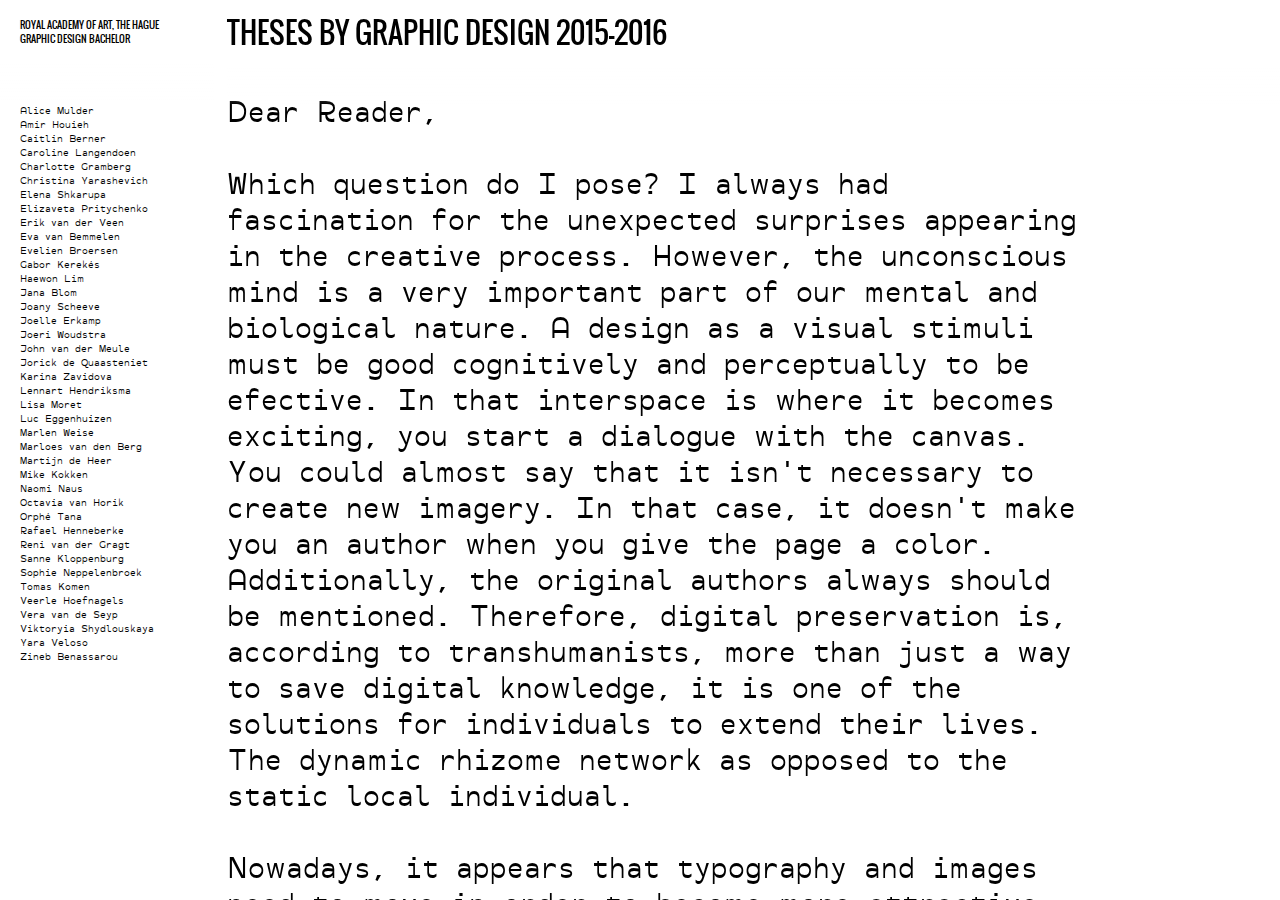
==== commit 1bd6074f: "put sentence in focus" ====
--- a/index.html
+++ b/index.html
@@ -425,6 +425,7 @@
             </section>
         </article>
         <script   src="https://code.jquery.com/jquery-2.2.4.min.js"   integrity="sha256-BbhdlvQf/xTY9gja0Dq3HiwQF8LaCRTXxZKRutelT44="   crossorigin="anonymous"></script>
+        <script src="https://cdnjs.cloudflare.com/ajax/libs/jquery-scrollTo/2.1.0/jquery.scrollTo.min.js"></script>
         <script src="js/scripts.js"></script>
     </body>
 </html>--- a/css/newstyle.css
+++ b/css/newstyle.css
@@ -1,3 +1,21 @@
+@font-face {
+    font-family: 'kiss_and_riotregular';
+    src: url('kissandriot-regular-webfont.woff2') format('woff2'),
+         url('kissandriot-regular-webfont.woff') format('woff');
+    font-weight: normal;
+    font-style: normal;
+
+}
+
+@font-face {
+    font-family: 'oswaldregular';
+    src: url('oswald-regular-webfont.woff2') format('woff2'),
+         url('oswald-regular-webfont.woff') format('woff');
+    font-weight: normal;
+    font-style: normal;
+
+}
+
 a {
   color:pink;
 }
@@ -6,7 +24,7 @@
     margin: 0 0 0 0;
     padding: 0 0 0 0;
 
-    font-family: KISS and RIOT, sans-serif;
+    font-family: 'kiss_and_riotregular', sans-serif;
     font-size: 21px;
     line-height: 24px;
     font-weight: 100;
@@ -197,14 +215,14 @@
 }
 
 p {
-  font-family: KISS and RIOT;
+  font-family: 'kiss_and_riotregular';
   font-size: 29px;
   line-height: 36px;
   margin: 0 0 0 0;
 }
 
 article#mainCol a {
-  font-family: KISS and RIOT;
+  font-family: 'kiss_and_riotregular';
   font-size: 29px;
   line-height: 36px;
 
@@ -212,7 +230,7 @@
 }
 
 span {
-  font-family: KISS and RIOT;
+  font-family: 'kiss_and_riotregular';
   font-size: 29px;
   line-height: 36px;
 
@@ -255,7 +273,7 @@
 
 #mainCol #topbar .gradient {
   height: 1.25em;
-  top: 28px;
+  top: 0;
   width: 100%;
 
   position: relative;
@@ -280,8 +298,11 @@
 }
 
 
-#mainCol #topbar p {  
-  font-family: Oswald;
+#mainCol #topbar p {
+  margin: 0 0 0 0;
+  padding: 0.5em 0 0.5em 0;
+
+  font-family: 'oswaldregular';
   font-size: 29px;
   line-height: 36px;
 
@@ -291,10 +312,10 @@
 }
 
 #leftCol #topbarLeft p {
-  margin: 4px 20px;
-  padding: 0 0 30px 0;
-
-  font-family: Oswald;
+  margin: 4px 20px 0 20px;
+  padding: 1.5em 0 1.5em 0;
+
+  font-family: 'oswaldregular';
   font-size: 9.6px;
   line-height: 14px;
 
@@ -304,7 +325,7 @@
 }
 
 #mainCol #topbar p span {
-  font-family: KISS and RIOT;
+  font-family: 'kiss_and_riotregular';
   font-size: 29px;
   line-height: 36px;
 
@@ -387,7 +408,7 @@
 div.preview {
   max-width: 602px;
   margin-bottom: 2px;
-  font-family: KISS and RIOT;
+  font-family: 'kiss_and_riotregular';
   cursor: pointer;
 }
 
